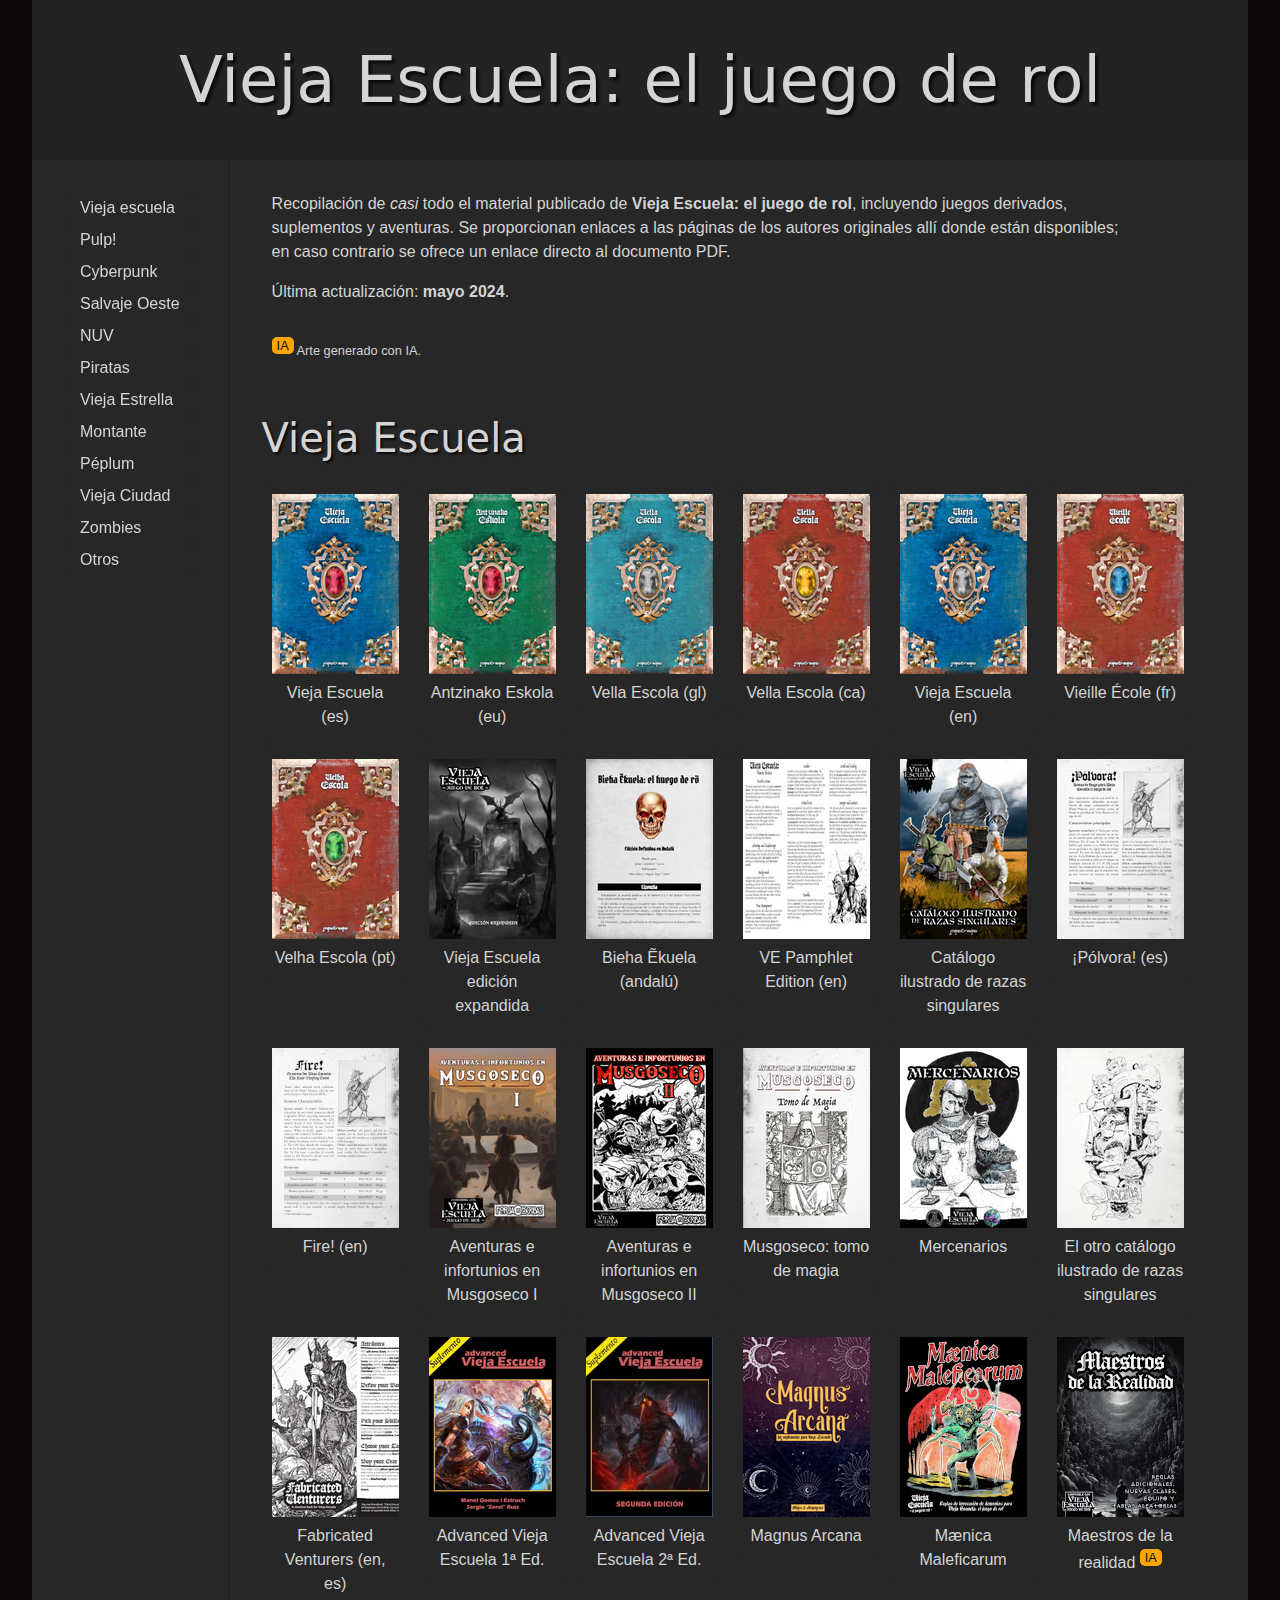
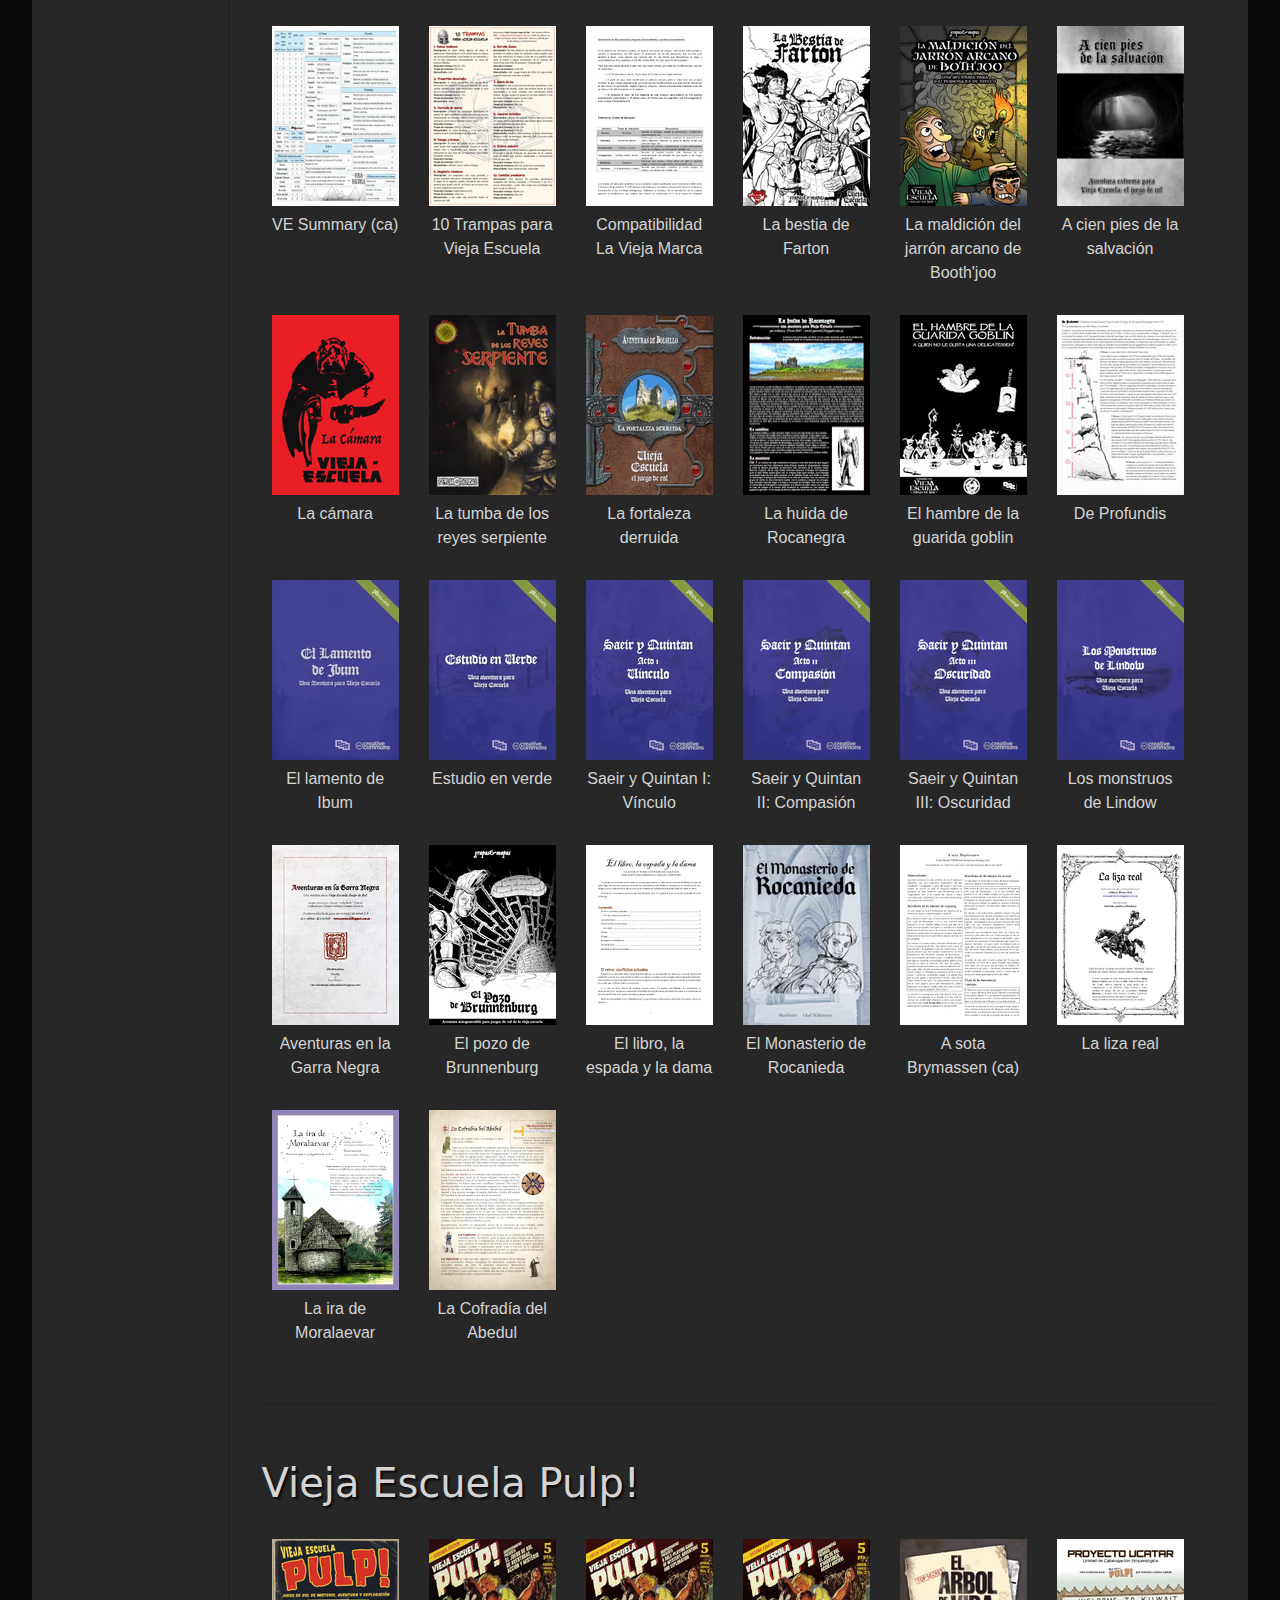
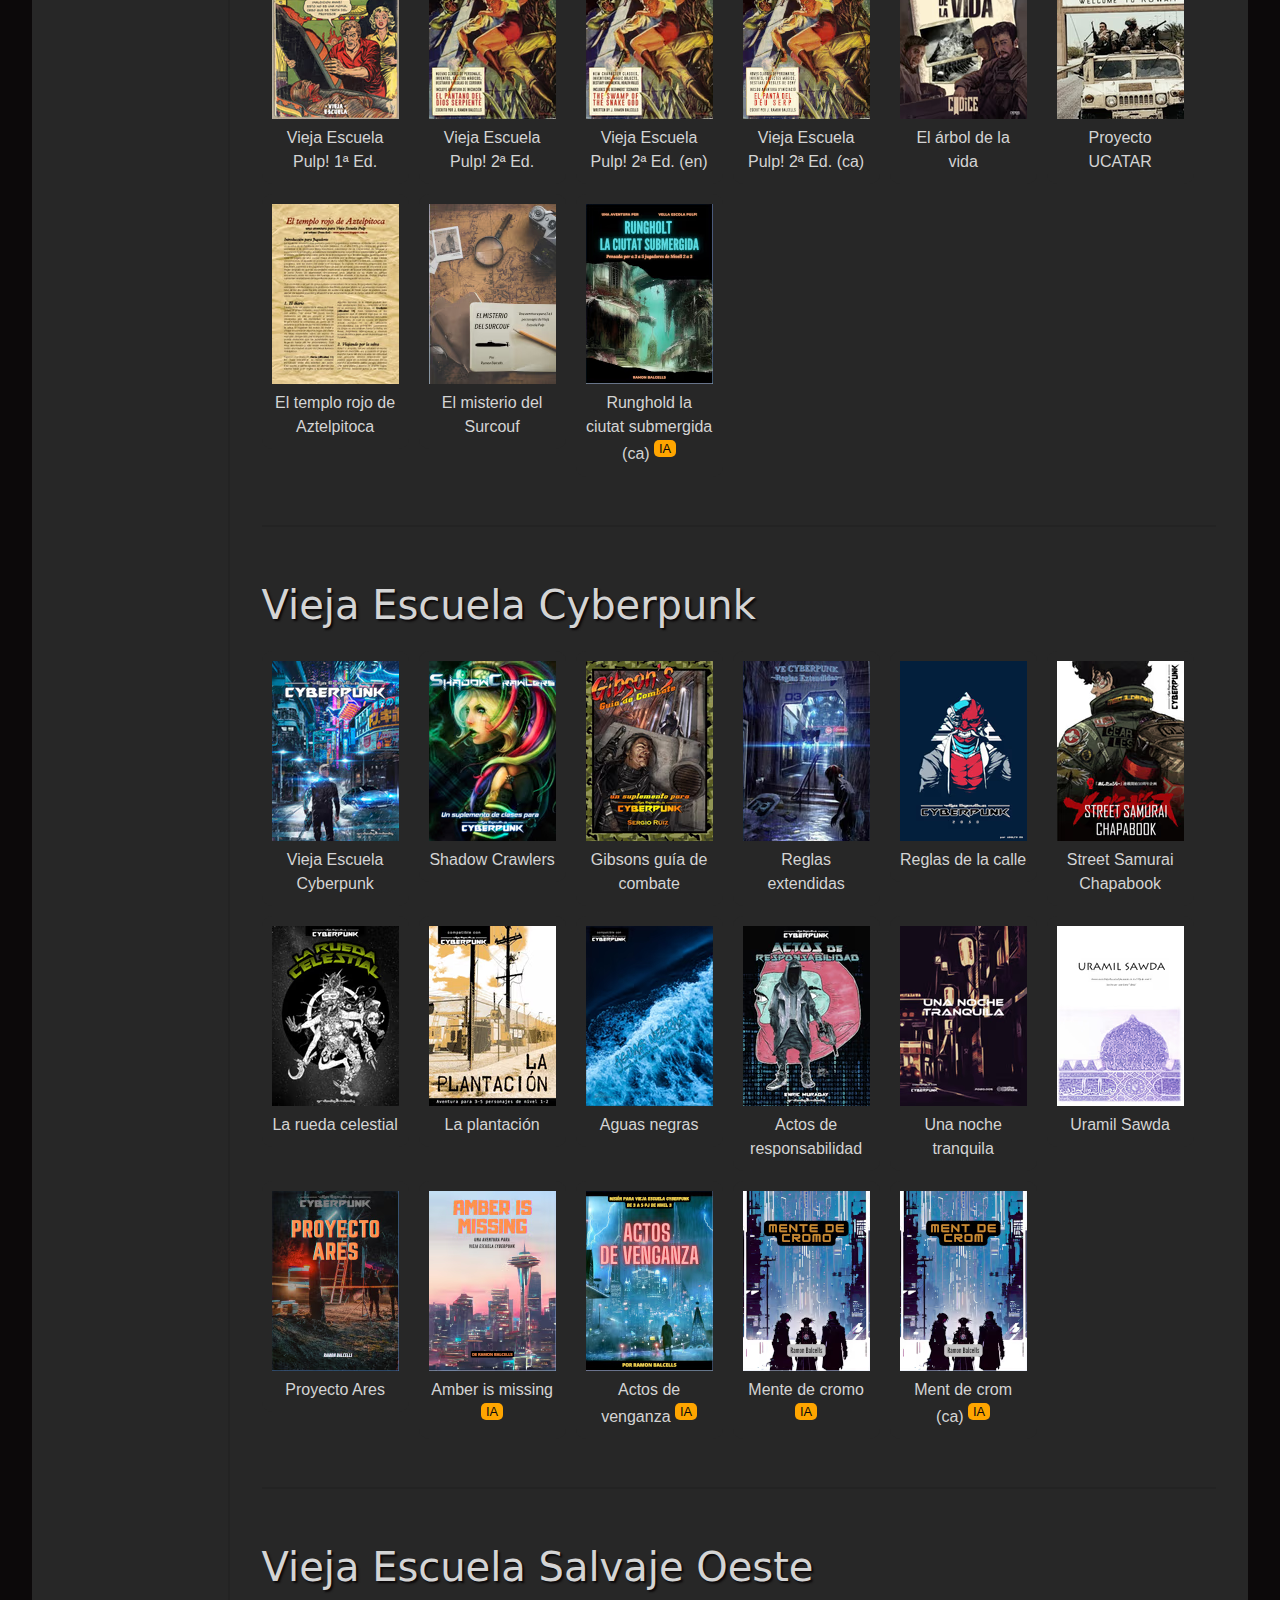
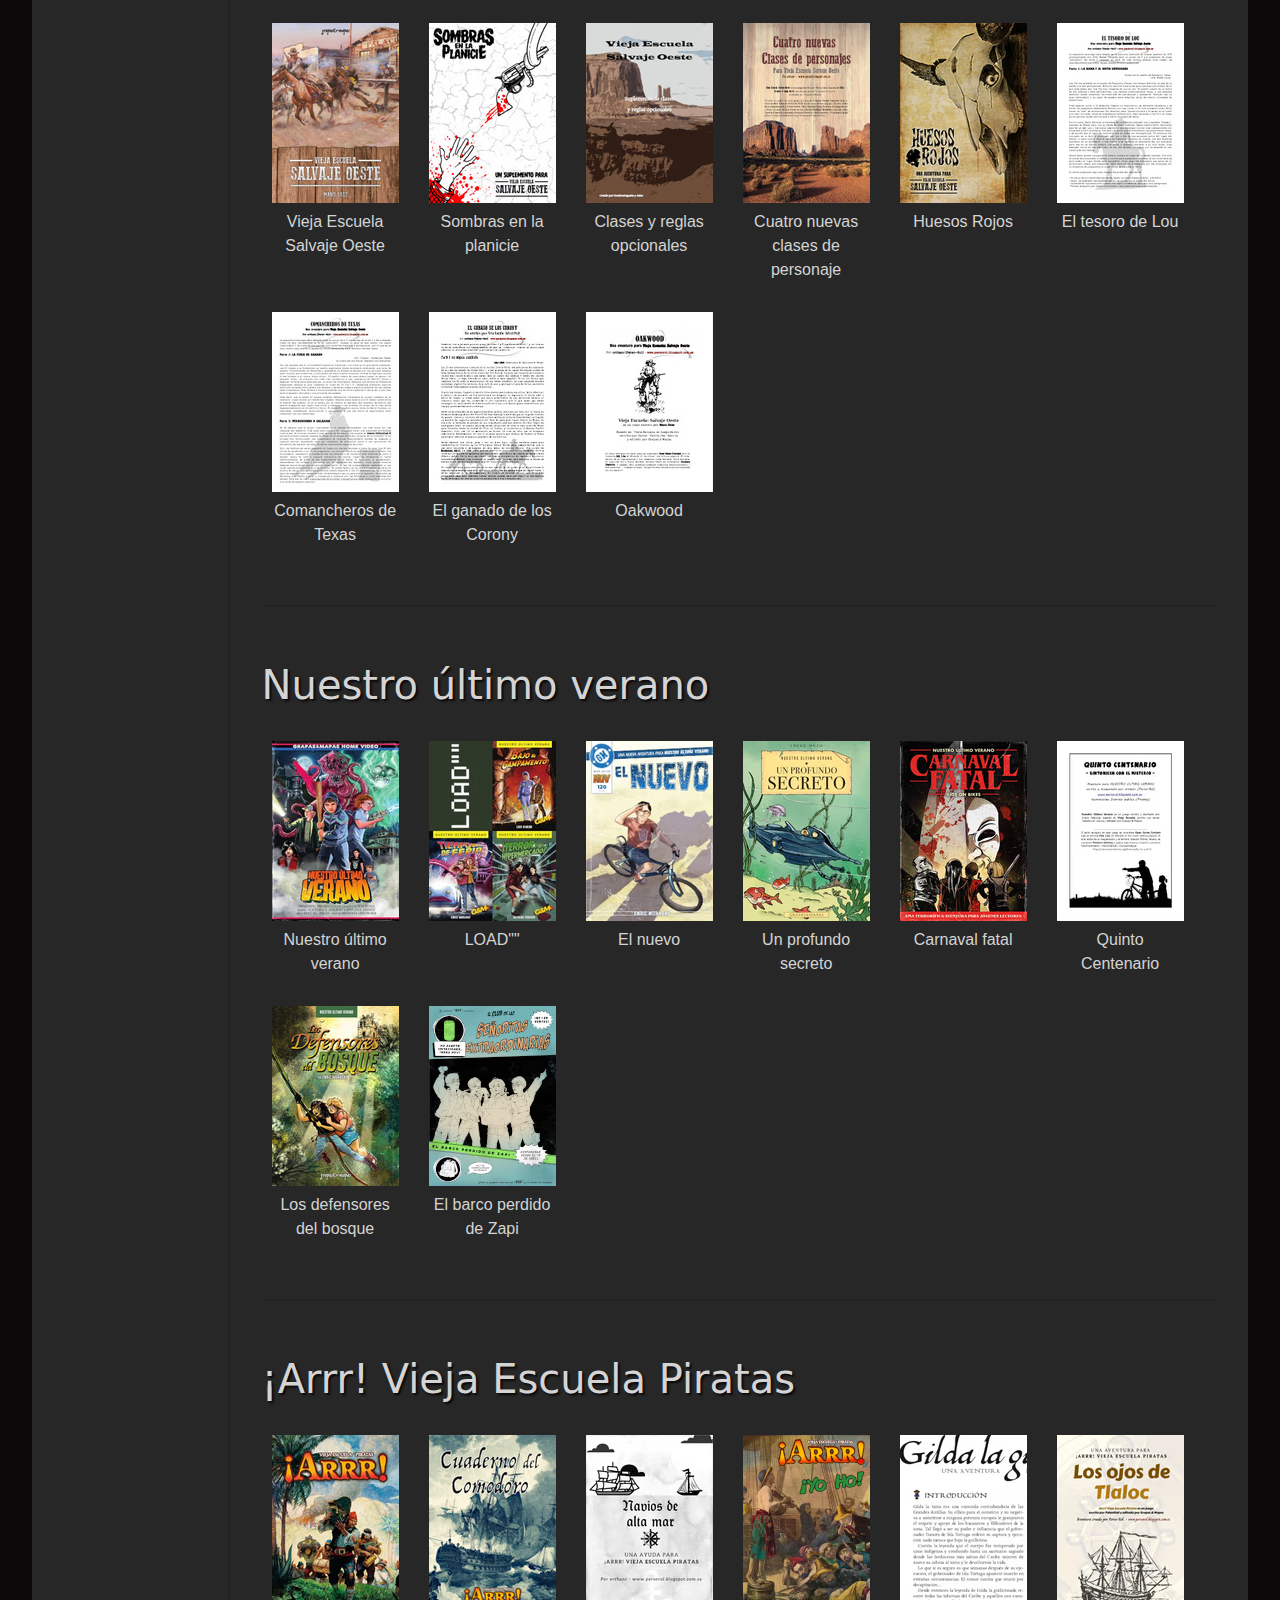
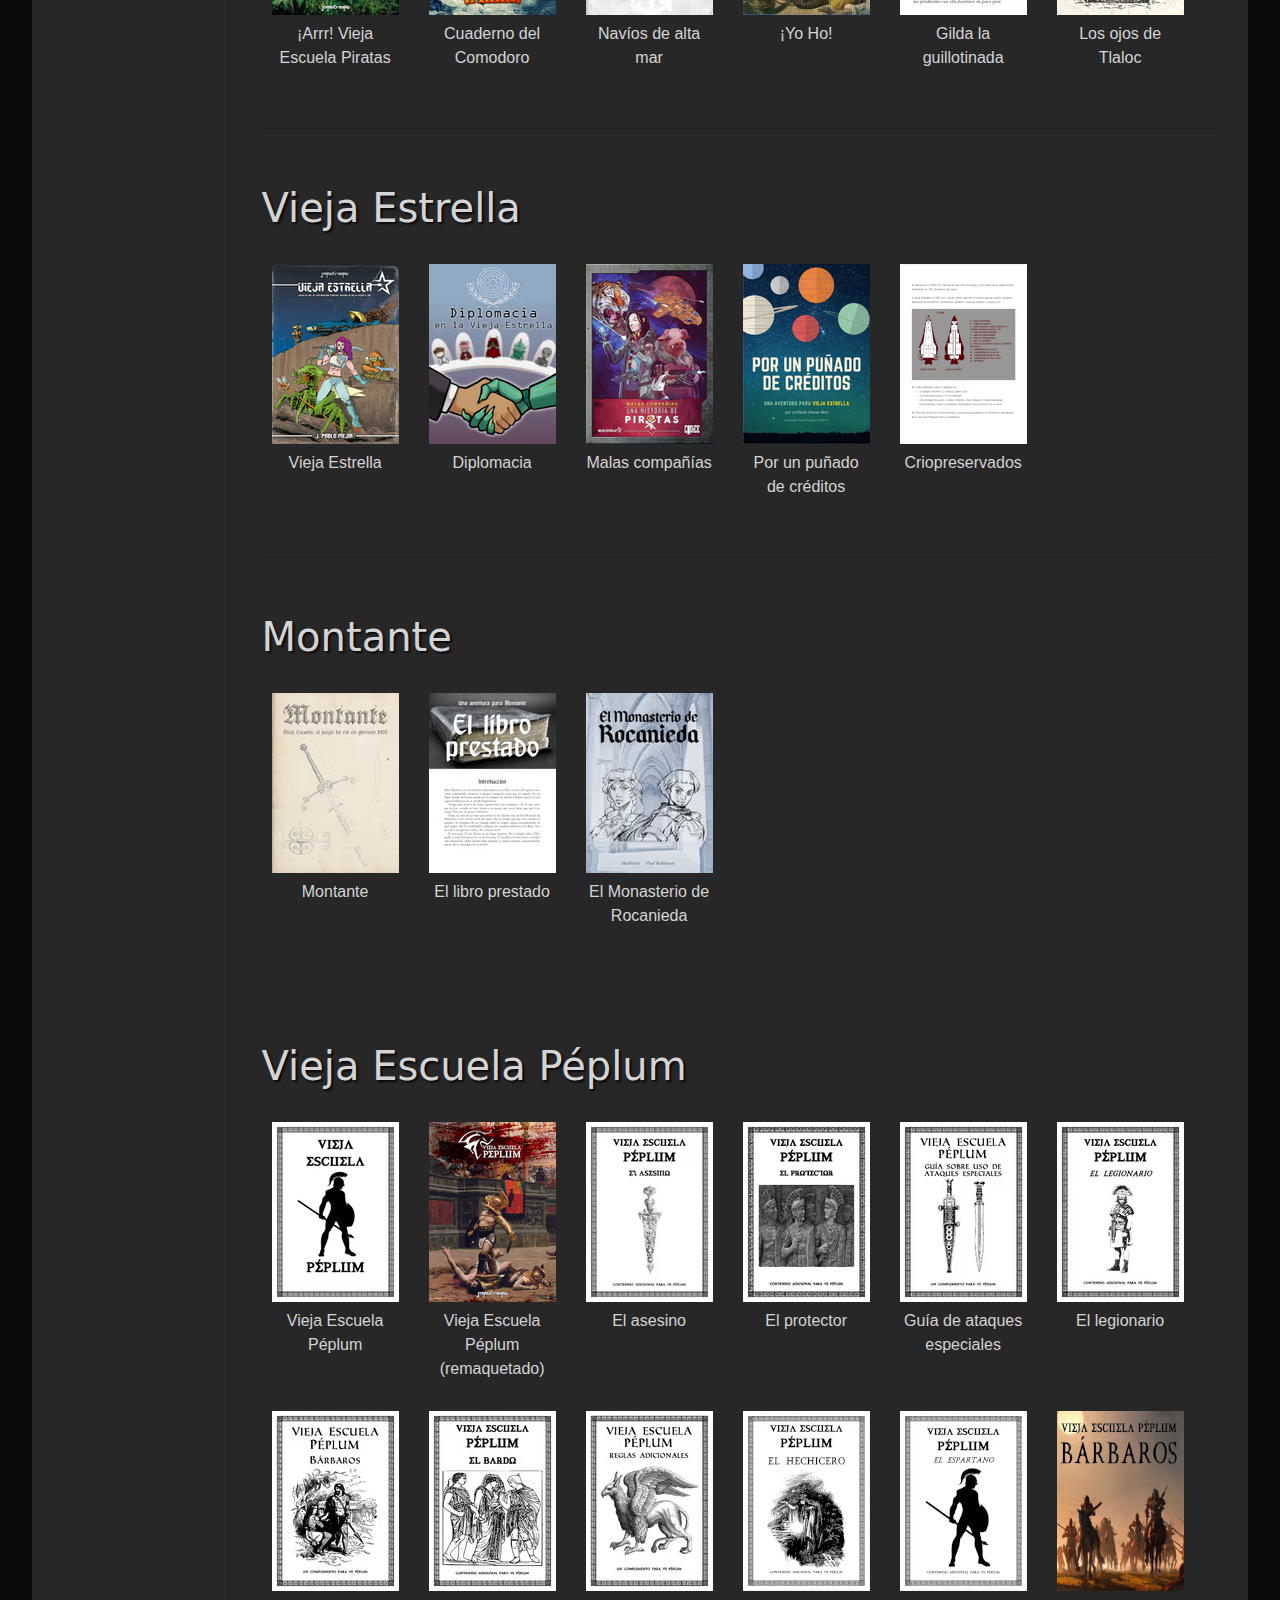
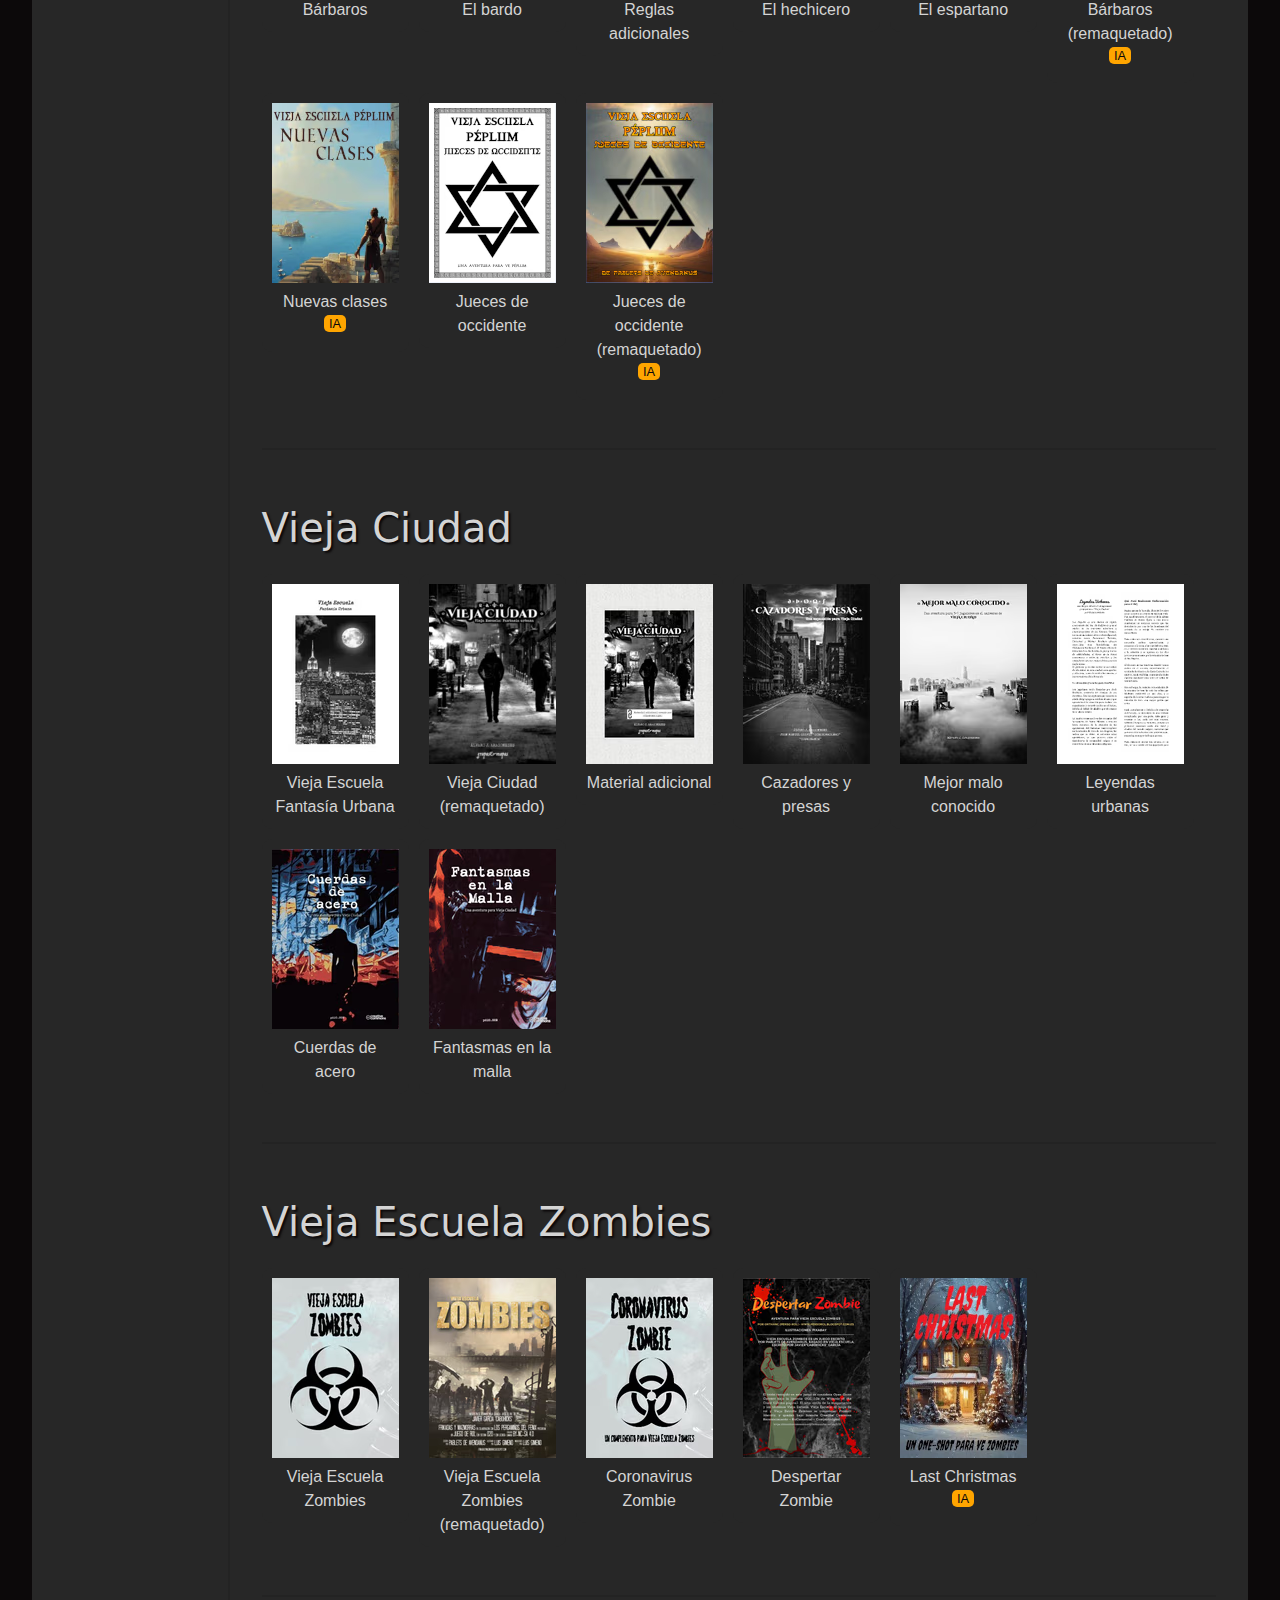
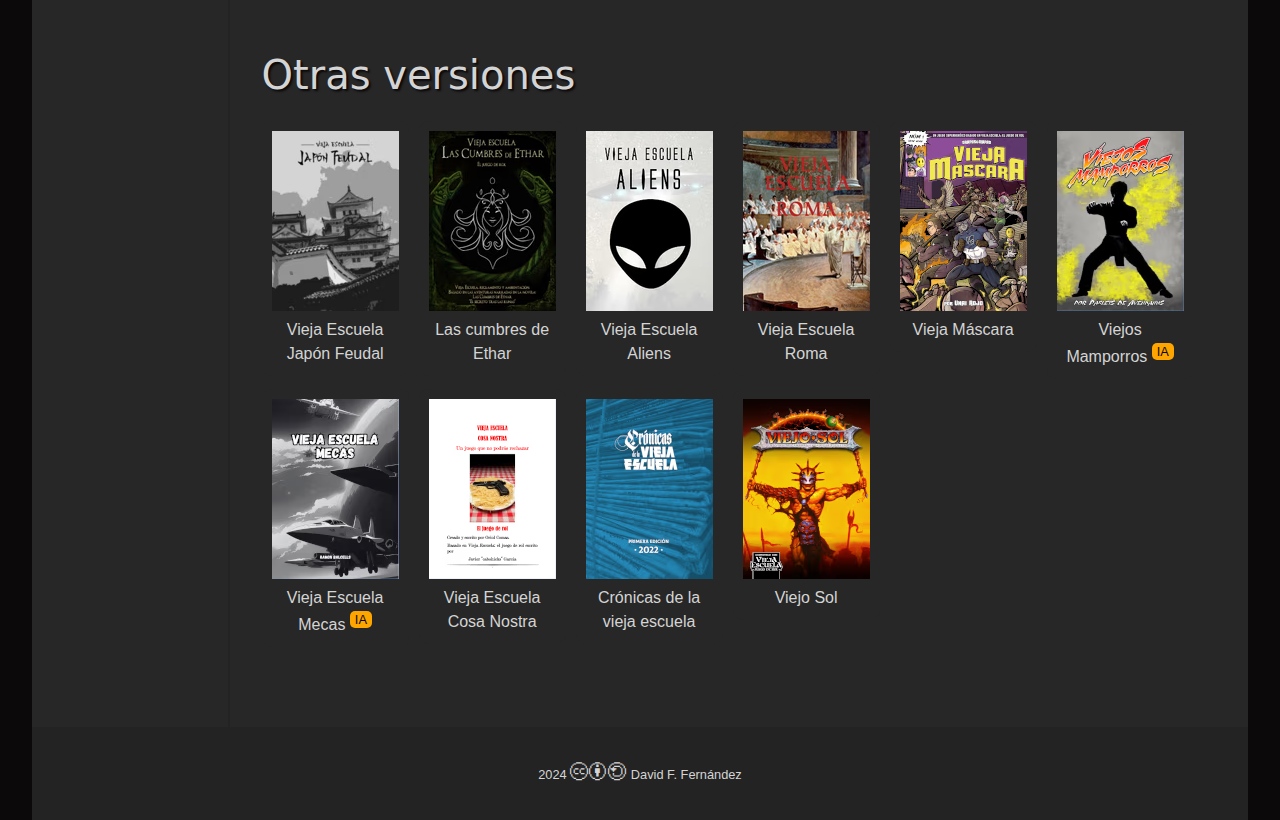
==== viejaescuela.html @ 015878e7 "beta" ====
<!DOCTYPE html>
<html lang="es">
<head>
    <meta charset="UTF-8">
    <meta name="viewport" content="width=device-width, initial-scale=1.0">
    <title>Vieja Escuela: el juego de rol</title>
    <meta name="description" content="Recopilación de material publicado para Vieja Escuela: el juego de rol">
    <link rel="stylesheet" type="text/css" href="css/ve.css">
    <link rel="icon" type="image/png" sizes="192x192" href="veimg/vefavicon192.png">
    <link rel="icon" type="image/png" sizes="48x48" href="veimg/vefavicon48.png">
    <link rel="icon" type="image/png" sizes="32x32" href="veimg/vefavicon32.png">
    <link rel="icon" type="image/png" sizes="16x16" href="veimg/vefavicon16.png">
</head>
<body>
    <header>
        <h1>Vieja Escuela: el juego de rol</h1>
    </header>
    <div class="pagina">
        <aside>
            <ul>
                <li><a href="#ve">Vieja escuela</a></li>
                <li><a href="#vep">Pulp!</a></li>
                <li><a href="#vec">Cyberpunk</a></li>
                <li><a href="#veso">Salvaje Oeste</a></li>
                <li><a href="#nuv">NUV</a></li>
                <li><a href="#ar">Piratas</a></li>
                <li><a href="#vest">Vieja Estrella</a></li>
                <li><a href="#mt">Montante</a></li>
                <li><a href="#vepm">Péplum</a></li>
                <li><a href="#vefu">Vieja Ciudad</a></li>
                <li><a href="#vez">Zombies</a></li>
                <li><a href="#otr">Otros</a></li>
            </ul>
        </aside>
        <main>
            <p>Recopilación de <em>casi</em> todo el material publicado de <strong>Vieja Escuela: el juego de rol</strong>, incluyendo juegos derivados, suplementos y aventuras. Se proporcionan enlaces a las páginas de los autores originales allí donde están disponibles; en caso contrario se ofrece un enlace directo al documento PDF.</p>
            <p>Última actualización: <strong>mayo 2024</strong>.</p>
            <p class="petit"><sup>IA</sup> Arte generado con IA.</p>
            <article id="ve">
                <h2>Vieja Escuela</h2>
                <div>
                    <a href="https://viejaescuela.nogarung.com/vieja-escuela-el-juego-de-rol/" title="web externa">
                        <figure>
                            <img src="veimg/ve0.avif" alt="portada" width="127" height="180">
                            <figcaption>Vieja Escuela (es)</figcaption>
                        </figure>
                    </a>
                    <a href="http://viejaescuela.nogarung.com/antzinako-eskola-rol-jokoa/" title="web externa">
                        <figure>
                            <img src="veimg/ve1.avif" alt="portada" width="127" height="180">
                            <figcaption>Antzinako Eskola (eu)</figcaption>
                        </figure>
                    </a>
                    <a href="https://drive.google.com/open?id=1COOg2OQYRreB48jt8GmIs2mUN1l_1ZNK" title="PDF">
                        <figure>
                            <img src="veimg/ve2.avif" alt="portada" width="127" height="180">
                            <figcaption>Vella Escola (gl)</figcaption>
                        </figure>
                    </a>
                    <a href="https://drive.google.com/open?id=1c1KKtyF2GsbHjcfqkKhEEGuulTexZAVl" title="PDF">
                        <figure>
                            <img src="veimg/ve3.avif" alt="portada" width="127" height="180">
                            <figcaption>Vella Escola (ca)</figcaption>
                        </figure>
                    </a>
                    <a href="http://viejaescuela.nogarung.com/vieja-escuela-the-role-playing-game/" title="web externa">
                        <figure>
                            <img src="veimg/ve4.avif" alt="portada" width="127" height="180">
                            <figcaption>Vieja Escuela (en)</figcaption>
                        </figure>
                    </a>
                    <a href="https://drive.google.com/open?id=1z0zcgQ8jIppvGS45TOKwo2DCquz1Z2gx" title="PDF">
                        <figure>
                            <img src="veimg/ve16.avif" alt="portada" width="127" height="180">
                            <figcaption>Vieille École (fr)</figcaption>
                        </figure>
                    </a>
                    <a href="https://drive.google.com/open?id=1TLV0UuZ3OD7QRJsOhzzQkyUe13vYjfPp" title="PDF">
                        <figure>
                            <img src="veimg/ve18.avif" alt="portada" width="127" height="180">
                            <figcaption>Velha Escola (pt)</figcaption>
                        </figure>
                    </a>
                    <a href="http://cabohicks.blogspot.com/2019/03/descargas-vieja-escuela-edicion.html" title="web externa">
                        <figure>
                            <img src="veimg/ve19.avif" alt="portada" width="127" height="180">
                            <figcaption>Vieja Escuela edición expandida</figcaption>
                        </figure>
                    </a>
                    <a href="https://drive.google.com/open?id=1ADkYoFgriYTK8OD4OFOLX_JOxJFU2sI3" title="PDF">
                        <figure>
                            <img src="veimg/ve21.avif" alt="portada" width="127" height="180">
                            <figcaption>Bieha Ẽkuela (andalú)</figcaption>
                        </figure>
                    </a>
                    <a href="https://chaosgrenade.com/vieja-escuela-pamphlet-edition" title="web externa">
                        <figure>
                            <img src="veimg/ve22.avif" alt="portada" width="127" height="180">
                            <figcaption>VE Pamphlet Edition (en)</figcaption>
                        </figure>
                    </a>
                    <a href="https://drive.google.com/open?id=1_ZoO5ODF2aWe2enFM_9_nrlW1-2tuXtR" title="PDF">
                        <figure>
                            <img src="veimg/ve5.avif" alt="portada" width="127" height="180">
                            <figcaption>Catálogo ilustrado de razas singulares</figcaption>
                        </figure>
                    </a>
                    <a href="https://drive.google.com/open?id=19PPL4lbIFaHNaOpl4t9qj2iysP7LZc3u" title="PDF">
                        <figure>
                            <img src="veimg/ve11.avif" alt="portada" width="127" height="180">
                            <figcaption>¡Pólvora! (es)</figcaption>
                        </figure>
                    </a>
                    <a href="https://drive.google.com/open?id=10ojYWly0TID4QAQdOwRW_6Zlp1nJMBRt" title="PDF">
                        <figure>
                            <img src="veimg/ve11b.avif" alt="portada" width="127" height="180">
                            <figcaption>Fire! (en)</figcaption>
                        </figure>
                    </a>
                    <a href="https://forjadeescribas.wordpress.com/2018/08/19/vieja-escuela-el-pais-de-musgoseco/" title="web externa">
                        <figure>
                            <img src="veimg/ve8.avif" alt="portada" width="127" height="180">
                            <figcaption>Aventuras e infortunios en Musgoseco I</figcaption>
                        </figure>
                    </a>
                    <a href="https://forjadeescribas.wordpress.com/2020/04/25/aventuras-e-infortunios-en-musgoseco-ii/" title="web externa">
                        <figure>
                            <img src="veimg/ve36.avif" alt="portada" width="127" height="180">
                            <figcaption>Aventuras e infortunios en Musgoseco II</figcaption>
                        </figure>
                    </a>
                    <a href="https://drive.google.com/open?id=1e3FAJilHR-3AaokbMCkyifNuTFLfeX4a" title="PDF">
                        <figure>
                            <img src="veimg/ve13.avif" alt="portada" width="127" height="180">
                            <figcaption>Musgoseco: tomo de magia</figcaption>
                        </figure>
                    </a>
                    <a href="https://drive.google.com/open?id=1ncY2EMiaC5Rdrsw3bqtruqSMV5Xpo0Jo" title="PDF">
                        <figure>
                            <img src="veimg/ve14.avif" alt="portada" width="127" height="180">
                            <figcaption>Mercenarios</figcaption>
                        </figure>
                    </a>
                    <a href="https://drive.google.com/open?id=1bY_u5s3hOwpdZaCYdDsM2t5qBagRIFws" title="PDF">
                        <figure>
                            <img src="veimg/ve17.avif" alt="portada" width="127" height="180">
                            <figcaption>El otro catálogo ilustrado de razas singulares</figcaption>
                        </figure>
                    </a>
                    <a href="https://chaosgrenade.com/fabricated-venturers-%E2%80%94-a-classless-hack-for-vieja-escuela" title="web externa">
                        <figure>
                            <img src="veimg/ve23.avif" alt="portada" width="127" height="180">
                            <figcaption>Fabricated Venturers (en, es)</figcaption>
                        </figure>
                    </a>
                    <a href="https://drive.google.com/open?id=1RjA4Bqk-yqYiwKvYAxnPHY5DsA3_Za7V" title="PDF">
                        <figure>
                            <img src="veimg/ve26.avif" alt="portada" width="127" height="180">
                            <figcaption>Advanced Vieja Escuela 1ª Ed.</figcaption>
                        </figure>
                    </a>
                    <a href="https://drive.google.com/file/d/10oK5qbQe7vJAhJRbnB7Fuadk-fy95gMY" title="PDF">
                        <figure>
                            <img src="veimg/ve49.avif" alt="portada" width="127" height="180">
                            <figcaption>Advanced Vieja Escuela 2ª Ed.</figcaption>
                        </figure>
                    </a>
                    <a href="https://perversod20.cc/2021/02/magnus-arcana/" title="web externa">
                        <figure>
                            <img src="veimg/ve41.avif" alt="portada" width="127" height="180">
                            <figcaption>Magnus Arcana</figcaption>
                        </figure>
                    </a>
                    <a href="https://emenica.itch.io/maenica-maleficarum" title="web externa">
                        <figure>
                            <img src="veimg/ve47.avif" alt="portada" width="127" height="180">
                            <figcaption>Mænica Maleficarum</figcaption>
                        </figure>
                    </a>
                    <a href="https://caballerosdeneon.blogspot.com/2024/05/material-para-vieja-escuela.html" title="web externa">
                        <figure>
                            <img src="veimg/ve48.avif" alt="portada" width="127" height="180">
                            <figcaption>Maestros de la realidad <sup>IA</sup></figcaption>
                        </figure>
                    </a>
                    <a href="https://drive.google.com/file/d/1C22OkL15v_cRvBSN8n3k_iFSk8QDDsaN" title="PDF">
                        <figure>
                            <img src="veimg/ve40.avif" alt="portada" width="127" height="180">
                            <figcaption>VE Summary (ca)</figcaption>
                        </figure>
                    </a>
                    <a href="https://persorol.blogspot.com/2021/02/10-trampas-para-mazmorras-ayuda-para.html" title="web externa">
                        <figure>
                            <img src="veimg/ve42.avif" alt="portada" width="127" height="180">
                            <figcaption>10 Trampas para Vieja Escuela</figcaption>
                        </figure>
                    </a>
                    <a href="https://drive.google.com/file/d/1G5uAVaye2Kr3IdqEQiV7mkwRtWVVje4t/view" title="web externa">
                        <figure>
                            <img src="veimg/ve44.avif" alt="portada" width="127" height="180">
                            <figcaption>Compatibilidad La Vieja Marca</figcaption>
                        </figure>
                    </a>
                    <a href="http://www.elcuartitodelosroles.com/2018/03/archivos-la-bestia-de-farton-partida.html" title="web externa">
                        <figure>
                            <img src="veimg/ve6.avif" alt="portada" width="127" height="180">
                            <figcaption>La bestia de Farton</figcaption>
                        </figure>
                    </a>
                    <a href="https://grapasymapas.com/jarron" title="web externa">
                        <figure>
                            <img src="veimg/ve7.avif" alt="portada" width="127" height="180">
                            <figcaption>La maldición del jarrón arcano de Booth'joo</figcaption>
                        </figure>
                    </a>
                    <a href="http://murallasblancas.blogspot.com/2018/07/a-cien-pies-de-la-salvacion.html" title="web externa">
                        <figure>
                            <img src="veimg/ve9.avif" alt="portada" width="127" height="180">
                            <figcaption>A cien pies de la salvación</figcaption>
                        </figure>
                    </a>
                    <a href="https://drive.google.com/file/d/1IBff00iM657HGs5atuLaoPjRX32DQavW/view?usp=sharing" title="PDF">
                        <figure>
                            <img src="veimg/ve10.avif" alt="portada" width="127" height="180">
                            <figcaption>La cámara</figcaption>
                        </figure>
                    </a>
                    <a href="https://forjadeescribas.wordpress.com/2018/07/11/la-tumba-de-los-reyes-serpiente/" title="web externa">
                        <figure>
                            <img src="veimg/ve12.avif" alt="portada" width="127" height="180">
                            <figcaption>La tumba de los reyes serpiente</figcaption>
                        </figure>
                    </a>
                    <a href="https://labibliotecadelcalamar.blogspot.com/2018/03/aventuras-de-bolsillo.html" title="web externa">
                        <figure>
                            <img src="veimg/ve15.avif" alt="portada" width="127" height="180">
                            <figcaption>La fortaleza derruida</figcaption>
                        </figure>
                    </a>
                    <a href="https://persorol.blogspot.com/2019/04/la-huida-de-rocanegra-aventura-para.html" title="web externa">
                        <figure>
                            <img src="veimg/ve20.avif" alt="portada" width="127" height="180">
                            <figcaption>La huida de Rocanegra</figcaption>
                        </figure>
                    </a>
                    <a href="https://drive.google.com/open?id=1hh1K62nitEYNlGqtO75xC4XYfqsQZn6A" title="PDF">
                        <figure>
                            <img src="veimg/ve27.avif" alt="portada" width="127" height="180">
                            <figcaption>El hambre de la guarida goblin</figcaption>
                        </figure>
                    </a>
                    <a href="https://drive.google.com/open?id=1nosKUF4fA5n_PFH71yGuWPPFcL3wUHVB" title="PDF">
                        <figure>
                            <img src="veimg/ve28.avif" alt="portada" width="127" height="180">
                            <figcaption>De Profundis</figcaption>
                        </figure>
                    </a>
                    <a href="https://perversod20.cc/2020/02/el-lamento-de-ibum/" title="web externa">
                        <figure>
                            <img src="veimg/ve29.avif" alt="portada" width="127" height="180">
                            <figcaption>El lamento de Ibum</figcaption>
                        </figure>
                    </a>
                    <a href="https://perversod20.cc/2020/03/pd20-003-estudio-en-verde/" title="web externa">
                        <figure>
                            <img src="veimg/ve31.avif" alt="portada" width="127" height="180">
                            <figcaption>Estudio en verde</figcaption>
                        </figure>
                    </a>
                    <a href="https://perversod20.cc/2020/02/pd20-002-saeir-y-quintan-acto-i/" title="web externa">
                        <figure>
                            <img src="veimg/ve30.avif" alt="portada" width="127" height="180">
                            <figcaption>Saeir y Quintan I: Vínculo</figcaption>
                        </figure>
                    </a>
                    <a href="https://perversod20.cc/2020/03/pd20-004-saeir-y-quintan-acto-ii" title="web externa">
                        <figure>
                            <img src="veimg/ve32.avif" alt="portada" width="127" height="180">
                            <figcaption>Saeir y Quintan II: Compasión</figcaption>
                        </figure>
                    </a>
                    <a href="https://perversod20.cc/2020/04/pd20-006-saeir-y-quintan-acto-iii/" title="web externa">
                        <figure>
                            <img src="veimg/ve35.avif" alt="portada" width="127" height="180">
                            <figcaption>Saeir y Quintan III: Oscuridad</figcaption>
                        </figure>
                    </a>
                    <a href="https://perversod20.cc/2020/05/pd20-007-los-monstruos-de-lindow" title="web externa">
                        <figure>
                            <img src="veimg/ve37.avif" alt="portada" width="127" height="180">
                            <figcaption>Los monstruos de Lindow</figcaption>
                        </figure>
                    </a>
                    <a href="http://persorol.blogspot.com/2020/04/aventuras-en-la-garra-negra-una.html" title="web externa">
                        <figure>
                            <img src="veimg/ve33.avif" alt="portada" width="127" height="180">
                            <figcaption>Aventuras en la Garra Negra</figcaption>
                        </figure>
                    </a>
                    <a href="https://drive.google.com/file/d/17O9mu9GzSJeerAGmgemOmth_giJmMZo4" title="PDF">
                        <figure>
                            <img src="veimg/ve34.avif" alt="portada" width="127" height="180">
                            <figcaption>El pozo de Brunnenburg</figcaption>
                        </figure>
                    </a>
                    <a href="https://bastionrolero.blogspot.com/2020/04/el-libro-la-espada-y-la-dama-aventura.html" title="web externa">
                        <figure>
                            <img src="veimg/ve38.avif" alt="portada" width="127" height="180">
                            <figcaption>El libro, la espada y la dama</figcaption>
                        </figure>
                    </a>
                    <a href="https://skarfester.itch.io/el-monasterio-de-rocanieda" title="web externa">
                        <figure>
                            <img src="veimg/ve24.avif" alt="portada" width="127" height="180">
                            <figcaption>El Monasterio de Rocanieda</figcaption>
                        </figure>
                    </a>
                    <a href="https://drive.google.com/file/d/1eOzBTR7IcoJoCYcYtGtc4a2VGj0g7gaG" title="PDF">
                        <figure>
                            <img src="veimg/ve39.avif" alt="portada" width="127" height="180">
                            <figcaption>A sota Brymassen (ca)</figcaption>
                        </figure>
                    </a>
                    <a href="https://persorol.blogspot.com/2021/03/la-liza-real-aventura-para-vieja-escuela.html" title="web externa">
                        <figure>
                            <img src="veimg/ve43.avif" alt="portada" width="127" height="180">
                            <figcaption>La liza real</figcaption>
                        </figure>
                    </a>
                    <a href="https://persorol.blogspot.com/2022/05/la-ira-de-moralaevar-aventura-para.html" title="web externa">
                        <figure>
                            <img src="veimg/ve45.avif" alt="portada" width="127" height="180">
                            <figcaption>La ira de Moralaevar</figcaption>
                        </figure>
                    </a>
                    <a href="https://persorol.blogspot.com/2021/10/la-cofradia-del-abedul-una-ayuda-para.html" title="web externa">
                        <figure>
                            <img src="veimg/ve46.avif" alt="portada" width="127" height="180">
                            <figcaption>La Cofradía del Abedul</figcaption>
                        </figure>
                    </a>
                </div>
            </article>
            <article id="vep">
                <h2>Vieja Escuela Pulp!</h2>
                <div>
                    <a href="http://viejaescuela.nogarung.com/vieja-escuela-pulp/" title="web externa">
                        <figure>
                            <img src="veimg/vep0.avif" alt="portada" width="127" height="180">
                            <figcaption>Vieja Escuela Pulp! 1ª Ed.</figcaption>
                        </figure>
                    </a>
                    <a href="https://grapasymapas.com/pulp" title="web externa">
                        <figure>
                            <img src="veimg/vep3.avif" alt="portada" width="127" height="180">
                            <figcaption>Vieja Escuela Pulp! 2ª Ed.</figcaption>
                        </figure>
                    </a>
                    <a href="https://grapasymapas.com/pulp#english" title="web externa">
                        <figure>
                            <img src="veimg/vep5.avif" alt="portada" width="127" height="180">
                            <figcaption>Vieja Escuela Pulp! 2ª Ed. (en)</figcaption>
                        </figure>
                    </a>
                    <a href="https://grapasymapas.com/pulp#catala" title="web externa">
                        <figure>
                            <img src="veimg/vep6.avif" alt="portada" width="127" height="180">
                            <figcaption>Vieja Escuela Pulp! 2ª Ed. (ca)</figcaption>
                        </figure>
                    </a>
                    <a href="https://www.drivethrurpg.com/en/product/240790/el-arbol-de-la-vida-vieja-escuela-pulp" title="web externa">
                        <figure>
                            <img src="veimg/vep1.avif" alt="portada" width="127" height="180">
                            <figcaption>El árbol de la vida</figcaption>
                        </figure>
                    </a>
                    <a href="https://thetapaderavineyard.blogspot.com/2018/11/proyecto-ucatar-una-aventura-para-vieja.html" title="web externa">
                        <figure>
                            <img src="veimg/vep2.avif" alt="portada" width="127" height="180">
                            <figcaption>Proyecto UCATAR</figcaption>
                        </figure>
                    </a>
                    <a href="https://persorol.blogspot.com/2019/04/el-templo-rojo-de-aztelpitoca-aventura.html" title="web externa">
                        <figure>
                            <img src="veimg/vep4.avif" alt="portada" width="127" height="180">
                            <figcaption>El templo rojo de Aztelpitoca</figcaption>
                        </figure>
                    </a>
                    <a href="https://ko-fi.com/i/IJ3J1DJ2PL" title="web externa">
                        <figure>
                            <img src="veimg/vep7.avif" alt="portada" width="127" height="180">
                            <figcaption>El misterio del Surcouf</figcaption>
                        </figure>
                    </a>
                    <a href="https://ko-fi.com/i/IF1F3H0VLW" title="web externa">
                        <figure>
                            <img src="veimg/vep8.avif" alt="portada" width="127" height="180">
                            <figcaption>Runghold la ciutat submergida (ca) <sup>IA</sup></figcaption>
                        </figure>
                    </a>
                </div>
            </article>
            <article id="vec">
                <h2>Vieja Escuela Cyberpunk</h2>
                <div>
                    <a href="https://grapasymapas.com/cyberpunk" title="web externa">
                        <figure>
                            <img src="veimg/vec0.avif" alt="portada" width="127" height="180">
                            <figcaption>Vieja Escuela Cyberpunk</figcaption>
                        </figure>
                    </a>
                    <a href="https://drive.google.com/open?id=1VBCIZsVaHRMhp4RKNiejVbjQ6AyimuE1" title="PDF">
                        <figure>
                            <img src="veimg/vec4.avif" alt="portada" width="127" height="180">
                            <figcaption>Shadow Crawlers</figcaption>
                        </figure>
                    </a>
                    <a href="https://drive.google.com/open?id=1bYmlBsPu_q12jFDR-J_9unzkLePtmvhM" title="PDF">
                        <figure>
                            <img src="veimg/vec6.avif" alt="portada" width="127" height="180">
                            <figcaption>Gibsons guía de combate</figcaption>
                        </figure>
                    </a>
                    <a href="https://drive.google.com/file/d/1Z1WLAP5zRHmVHM1GZeqVLOGWrzacDvX0" title="PDF">
                        <figure>
                            <img src="veimg/vec7.avif" alt="portada" width="127" height="180">
                            <figcaption>Reglas extendidas</figcaption>
                        </figure>
                    </a>
                    <a href="https://drive.google.com/file/d/1QDj18iGXTjG9AdvXH99IT_1OOI_PeQK_" title="PDF">
                        <figure>
                            <img src="veimg/vec8.avif" alt="portada" width="127" height="180">
                            <figcaption>Reglas de la calle</figcaption>
                        </figure>
                    </a>
                    <a href="https://drive.google.com/file/d/1UsHiv0pYw_cpMQfPETJV6DK4bwJytFQo" title="PDF">
                        <figure>
                            <img src="veimg/vec11.avif" alt="portada" width="127" height="180">
                            <figcaption>Street Samurai Chapabook</figcaption>
                        </figure>
                    </a>
                    <a href="https://grapasymapas.com/cyberpunk" title="web externa">
                        <figure>
                            <img src="veimg/vec1.avif" alt="portada" width="127" height="180">
                            <figcaption>La rueda celestial</figcaption>
                        </figure>
                    </a>
                    <a href="https://skarfester.itch.io/la-plantacion" title="web externa">
                        <figure>
                            <img src="veimg/vec2.avif" alt="portada" width="127" height="180">
                            <figcaption>La plantación</figcaption>
                        </figure>
                    </a>
                    <a href="https://drive.google.com/open?id=1yGN_9nKCK-pnGd8i-379aqxmICVyqTFF" title="PDF">
                        <figure>
                            <img src="veimg/vec3.avif" alt="portada" width="127" height="180">
                            <figcaption>Aguas negras</figcaption>
                        </figure>
                    </a>
                    <a href="https://grapasymapas.com/cyberpunk" title="web externa">
                        <figure>
                            <img src="veimg/vec5.avif" alt="portada" width="127" height="180">
                            <figcaption>Actos de responsabilidad</figcaption>
                        </figure>
                    </a>
                    <a href="https://perversod20.cc/2020/03/pd20-005-una-noche-tranquila/" title="web externa">
                        <figure>
                            <img src="veimg/vec9.avif" alt="portada" width="127" height="180">
                            <figcaption>Una noche tranquila</figcaption>
                        </figure>
                    </a>
                    <a href="https://bastionrolero.blogspot.com/2020/06/uramil-sawda-aventura-para-ve-cyberpunk.html" title="web externa">
                        <figure>
                            <img src="veimg/vec10.avif" alt="portada" width="127" height="180">
                            <figcaption>Uramil Sawda</figcaption>
                        </figure>
                    </a>
                    <a href="https://ko-fi.com/rolenfamilia/gallery?viewimage=IH2H5F5LP7" title="web externa">
                        <figure>
                            <img src="veimg/vec12.avif" alt="portada" width="127" height="180">
                            <figcaption>Proyecto Ares</figcaption>
                        </figure>
                    </a>
                    <a href="https://ko-fi.com/rolenfamilia/gallery?viewimage=IB0B3FW2HR" title="web externa">
                        <figure>
                            <img src="veimg/vec13.avif" alt="portada" width="127" height="180">
                            <figcaption>Amber is missing <sup>IA</sup></figcaption>
                        </figure>
                    </a>
                    <a href="https://ko-fi.com/rolenfamilia/gallery?viewimage=IA0A5GXHFD" title="web externa">
                        <figure>
                            <img src="veimg/vec14.avif" alt="portada" width="127" height="180">
                            <figcaption>Actos de venganza <sup>IA</sup></figcaption>
                        </figure>
                    </a>
                    <a href="https://ko-fi.com/rolenfamilia/gallery?viewimage=II3I8PT7T0" title="web externa">
                        <figure>
                            <img src="veimg/vec15.avif" alt="portada" width="127" height="180">
                            <figcaption>Mente de cromo <sup>IA</sup></figcaption>
                        </figure>
                    </a>
                    <a href="https://ko-fi.com/rolenfamilia/gallery?viewimage=IM4M3PYR45" title="web externa">
                        <figure>
                            <img src="veimg/vec16.avif" alt="portada" width="127" height="180">
                            <figcaption>Ment de crom (ca) <sup>IA</sup></figcaption>
                        </figure>
                    </a>
                </div>
            </article>
            <article id="veso">
                <h2>Vieja Escuela Salvaje Oeste</h2>
                <div>
                    <a href="https://grapasymapas.com/salvaje-oeste" title="web externa">
                        <figure>
                            <img src="veimg/veso0.avif" alt="portada" width="127" height="180">
                            <figcaption>Vieja Escuela Salvaje Oeste</figcaption>
                        </figure>
                    </a>
                    <a href="http://manusaez.blogspot.com/2018/07/sombras-en-la-planicie.html" title="web externa">
                        <figure>
                            <img src="veimg/veso1.avif" alt="portada" width="127" height="180">
                            <figcaption>Sombras en la planicie</figcaption>
                        </figure>
                    </a>
                    <a href="https://drive.google.com/open?id=1DMOanE-AR19uZ9oQeCzSroeaky20MaA-" title="PDF">
                        <figure>
                            <img src="veimg/veso3.avif" alt="portada" width="127" height="180">
                            <figcaption>Clases y reglas opcionales</figcaption>
                        </figure>
                    </a>
                    <a href="https://persorol.blogspot.com/2021/06/cuatro-nuevas-clases-de-personajes.html" title="web externa">
                        <figure>
                            <img src="veimg/veso8.avif" alt="portada" width="127" height="180">
                            <figcaption>Cuatro nuevas clases de personaje</figcaption>
                        </figure>
                    </a>
                    <a href="https://drive.google.com/open?id=1SUzwXU4RNtfGVaUSdezZKkekFaJi7_Ah" title="PDF">
                        <figure>
                            <img src="veimg/veso2.avif" alt="portada" width="127" height="180">
                            <figcaption>Huesos Rojos</figcaption>
                        </figure>
                    </a>
                    <a href="https://persorol.blogspot.com/2018/09/el-tesoro-de-lou-aventura-para-vieja.html" title="web externa">
                        <figure>
                            <img src="veimg/veso4.avif" alt="portada" width="127" height="180">
                            <figcaption>El tesoro de Lou</figcaption>
                        </figure>
                    </a>
                    <a href="https://persorol.blogspot.com/2019/03/comancheros-de-texas-aventura-para.html" title="web externa">
                        <figure>
                            <img src="veimg/veso5.avif" alt="portada" width="127" height="180">
                            <figcaption>Comancheros de Texas</figcaption>
                        </figure>
                    </a>
                    <a href="https://persorol.blogspot.com/2020/05/el-ganado-de-los-corony-aventura-para.html" title="web externa">
                        <figure>
                            <img src="veimg/veso6.avif" alt="portada" width="127" height="180">
                            <figcaption>El ganado de los Corony</figcaption>
                        </figure>
                    </a>
                    <a href="https://persorol.blogspot.com/2021/04/oakwood-aventura-para-vieja-escuela.html" title="web externa">
                        <figure>
                            <img src="veimg/veso7.avif" alt="portada" width="127" height="180">
                            <figcaption>Oakwood</figcaption>
                        </figure>
                    </a>
                </div>
            </article>
            <article id="nuv">
                <h2>Nuestro último verano</h2>
                <div>
                    <a href="https://grapasymapas.com/nuestroultimoverano" title="web externa">
                        <figure>
                            <img src="veimg/nuv0.avif" alt="portada" width="127" height="180">
                            <figcaption>Nuestro último verano</figcaption>
                        </figure>
                    </a>
                    <a href="https://grapasymapas.com/loadcomillascomillasenter" title="web externa">
                        <figure>
                            <img src="veimg/nuv1.avif" alt="portada" width="127" height="180">
                            <figcaption>LOAD""</figcaption>
                        </figure>
                    </a>
                    <a href="https://drive.google.com/open?id=1MSYKUoIdMcobnkdx8kdfYB02FUjXkb4Y" title="PDF">
                        <figure>
                            <img src="veimg/nuv2.avif" alt="portada" width="127" height="180">
                            <figcaption>El nuevo</figcaption>
                        </figure>
                    </a>
                    <a href="https://drive.google.com/open?id=16apI-8KGZUb5Nl0DJucHAlkGKlRAX94R" title="PDF">
                        <figure>
                            <img src="veimg/nuv3.avif" alt="portada" width="127" height="180">
                            <figcaption>Un profundo secreto</figcaption>
                        </figure>
                    </a>
                    <a href="http://bit.ly/carnaval-fatal" title="web externa">
                        <figure>
                            <img src="veimg/nuv4.avif" alt="portada" width="127" height="180">
                            <figcaption>Carnaval fatal</figcaption>
                        </figure>
                    </a>
                    <a href="https://persorol.blogspot.com/2021/03/5-centenario-sintonicen-con-el-misterio.html" title="web externa">
                        <figure>
                            <img src="veimg/nuv5.avif" alt="portada" width="127" height="180">
                            <figcaption>Quinto Centenario</figcaption>
                        </figure>
                    </a>
                    <a href="https://drive.google.com/file/d/1ffOze2mwlPJabbwgOPpaSIJteJwafxI-/view" title="PDF">
                        <figure>
                            <img src="veimg/nuv6.avif" alt="portada" width="127" height="180">
                            <figcaption>Los defensores del bosque</figcaption>
                        </figure>
                    </a>
                    <a href="http://senorasfrikis.com/2022/07/08/el-barco-perdido-de-zapi/" title="web externa">
                        <figure>
                            <img src="veimg/nuv7.avif" alt="portada" width="127" height="180">
                            <figcaption>El barco perdido de Zapi</figcaption>
                        </figure>
                    </a>
                </div>
            </article>
            <article id="ar">
                <h2>¡Arrr! Vieja Escuela Piratas</h2>
                <div>
                    <a href="https://grapasymapas.com/arrr" title="web externa">
                        <figure>
                            <img src="veimg/ar0.avif" alt="portada" width="127" height="180">
                            <figcaption>¡Arrr! Vieja Escuela Piratas</figcaption>
                        </figure>
                    </a>
                    <a href="https://skarfester.itch.io/cuaderno-del-comodoro" title="web externa">
                        <figure>
                            <img src="veimg/ar3.avif" alt="portada" width="127" height="180">
                            <figcaption>Cuaderno del Comodoro</figcaption>
                        </figure>
                    </a>
                    <a href="https://persorol.blogspot.com/2021/09/navios-de-alta-mar-una-ayuda-para-arrr.html" title="web externa">
                        <figure>
                            <img src="veimg/ar4.avif" alt="portada" width="127" height="180">
                            <figcaption>Navíos de alta mar</figcaption>
                        </figure>
                    </a>
                    <a href="https://kapithan.itch.io/yo-ho" title="web externa">
                        <figure>
                            <img src="veimg/ar5.avif" alt="portada" width="127" height="180">
                            <figcaption>¡Yo Ho!</figcaption>
                        </figure>
                    </a>
                    <a href="https://skarfester.itch.io/gilda-la-guillotinada" title="web externa">
                        <figure>
                            <img src="veimg/ar1.avif" alt="portada" width="127" height="180">
                            <figcaption>Gilda la guillotinada</figcaption>
                        </figure>
                    </a>
                    <a href="https://persorol.blogspot.com/2020/12/los-ojos-de-tlaloc-aventura-para-arrr.html" title="web externa">
                        <figure>
                            <img src="veimg/ar2.avif" alt="portada" width="127" height="180">
                            <figcaption>Los ojos de Tlaloc</figcaption>
                        </figure>
                    </a>
                </div>
            </article>
            <article id="vest">
                <h2>Vieja Estrella</h2>
                <div>
                    <a href="http://grapasymapas.com/viejaestrella" title="web externa">
                        <figure>
                            <img src="veimg/vest0.avif" alt="portada" width="127" height="180">
                            <figcaption>Vieja Estrella</figcaption>
                        </figure>
                    </a>
                    <a href="https://elrincondemisfrikadas.blogspot.com/2021/03/vieja-escuela-diplomacia.html" title="web externa">
                        <figure>
                            <img src="veimg/vest2.avif" alt="portada" width="127" height="180">
                            <figcaption>Diplomacia</figcaption>
                        </figure>
                    </a>
                    <a href="https://drive.google.com/file/d/1fyU_0gZfTYr0pEaw6kobiBItLZtCkgxQ" title="PDF">
                        <figure>
                            <img src="veimg/vest1.avif" alt="portada" width="127" height="180">
                            <figcaption>Malas compañías</figcaption>
                        </figure>
                    </a>
                    <a href="https://persorol.blogspot.com/2021/05/por-un-punado-de-creditos-aventura-para.html" title="web externa">
                        <figure>
                            <img src="veimg/vest3.avif" alt="portada" width="127" height="180">
                            <figcaption>Por un puñado de créditos</figcaption>
                        </figure>
                    </a>
                    <a href="https://drive.google.com/file/d/1sfjJvSNpBPDgS82p94QfH1V2r6UqLZrA" title="PDF">
                        <figure>
                            <img src="veimg/vest4.avif" alt="portada" width="127" height="180">
                            <figcaption>Criopreservados</figcaption>
                        </figure>
                    </a>
                </div>
            </article>
            <article id="mt">
                <h2>Montante</h2>
                <div>
                    <a href="https://skarfester.itch.io/montante" title="web externa">
                        <figure>
                            <img src="veimg/mt0.avif" alt="portada" width="127" height="180">
                            <figcaption>Montante</figcaption>
                        </figure>
                    </a>
                    <a href="https://skarfester.itch.io/el-libro-prestado" title="web externa">
                        <figure>
                            <img src="veimg/mt1.avif" alt="portada" width="127" height="180">
                            <figcaption>El libro prestado</figcaption>
                        </figure>
                    </a>
                    <a href="https://skarfester.itch.io/el-monasterio-de-rocanieda" title="web externa">
                        <figure>
                            <img src="veimg/ve24.avif" alt="portada" width="127" height="180">
                            <figcaption>El Monasterio de Rocanieda</figcaption>
                        </figure>
                    </a>
                </div>
            </article>
            <article id="vepm">
                <h2>Vieja Escuela Péplum</h2>
                <div>
                    <a href="https://vepeplum.blogspot.com/2019/12/actualizacion-13.html" title="web externa">
                        <figure>
                            <img src="veimg/vepm0.avif" alt="portada" width="127" height="180">
                            <figcaption>Vieja Escuela Péplum</figcaption>
                        </figure>
                    </a>
                    <a href="https://grapasymapas.com/vepeplum" title="web externa">
                        <figure>
                            <img src="veimg/vepm6.avif" alt="portada" width="127" height="180">
                            <figcaption>Vieja Escuela Péplum (remaquetado)</figcaption>
                        </figure>
                    </a>
                    <a href="https://vepeplum.blogspot.com/2019/10/temblad-llega-el-asesino.html" title="web externa">
                        <figure>
                            <img src="veimg/vepm1.avif" alt="portada" width="127" height="180">
                            <figcaption>El asesino</figcaption>
                        </figure>
                    </a>
                    <a href="https://vepeplum.blogspot.com/2020/01/llega-el-protector.html" title="web externa">
                        <figure>
                            <img src="veimg/vepm2.avif" alt="portada" width="127" height="180">
                            <figcaption>El protector</figcaption>
                        </figure>
                    </a>
                    <a href="https://vepeplum.blogspot.com/2020/04/guia-de-ataques-especiales.html" title="web externa">
                        <figure>
                            <img src="veimg/vepm3.avif" alt="portada" width="127" height="180">
                            <figcaption>Guía de ataques especiales</figcaption>
                        </figure>
                    </a>
                    <a href="https://vepeplum.blogspot.com/2020/04/y-llego-la-legion.html" title="web externa">
                        <figure>
                            <img src="veimg/vepm4.avif" alt="portada" width="127" height="180">
                            <figcaption>El legionario</figcaption>
                        </figure>
                    </a>
                    <a href="https://vepeplum.blogspot.com/2020/07/que-vienen-los-barbaros.html" title="web externa">
                        <figure>
                            <img src="veimg/vepm5.avif" alt="portada" width="127" height="180">
                            <figcaption>Bárbaros</figcaption>
                        </figure>
                    </a>
                    <a href="https://vepeplum.blogspot.com/2020/09/tocala-otra-vez-bardo.html" title="web externa">
                        <figure>
                            <img src="veimg/vepm7.avif" alt="portada" width="127" height="180">
                            <figcaption>El bardo</figcaption>
                        </figure>
                    </a>
                    <a href="https://vepeplum.blogspot.com/2021/04/mas-reglas-adicionales.html" title="web externa">
                        <figure>
                            <img src="veimg/vepm8.avif" alt="portada" width="127" height="180">
                            <figcaption>Reglas adicionales</figcaption>
                        </figure>
                    </a>
                    <a href="https://vepeplum.blogspot.com/2021/05/nueva-clase-el-hechicero.html" title="web externa">
                        <figure>
                            <img src="veimg/vepm10.avif" alt="portada" width="127" height="180">
                            <figcaption>El hechicero</figcaption>
                        </figure>
                    </a>
                    <a href="https://vepeplum.blogspot.com/2022/05/esto-es-esparta.html" title="web externa">
                        <figure>
                            <img src="veimg/vepm11.avif" alt="portada" width="127" height="180">
                            <figcaption>El espartano</figcaption>
                        </figure>
                    </a>
                    <a href="https://vepeplum.blogspot.com/2023/01/vuelven-los-barbaros.html" title="web externa">
                        <figure>
                            <img src="veimg/vepm14.avif" alt="portada" width="127" height="180">
                            <figcaption>Bárbaros (remaquetado) <sup>IA</sup></figcaption>
                        </figure>
                    </a>
                    <a href="https://vepeplum.blogspot.com/2023/01/nuevas-clases-reunidas.html" title="web externa">
                        <figure>
                            <img src="veimg/vepm13.avif" alt="portada" width="127" height="180">
                            <figcaption>Nuevas clases <sup>IA</sup></figcaption>
                        </figure>
                    </a>
                    <a href="https://drive.google.com/file/d/1tlsVBh6bt8TfqAwjh5mZIFUFfDsVtCye" title="PDF">
                        <figure>
                            <img src="veimg/vepm9.avif" alt="portada" width="127" height="180">
                            <figcaption>Jueces de occidente</figcaption>
                        </figure>
                    </a>
                    <a href="https://vepeplum.blogspot.com/2023/03/jueces-de-occidente-remaqueted.html" title="web externa">
                        <figure>
                            <img src="veimg/vepm12.avif" alt="portada" width="127" height="180">
                            <figcaption>Jueces de occidente (remaquetado) <sup>IA</sup></figcaption>
                        </figure>
                    </a>
                </div>
            </article>
            <article id="vefu">
                <h2>Vieja Ciudad</h2>
                <div>
                    <a href="https://drive.google.com/open?id=1Xjf3r6gwkuqcQU0df87aRzdEpFk1hq3t" title="PDF">
                        <figure>
                            <img src="veimg/vefu0.avif" alt="portada" width="127" height="180">
                            <figcaption>Vieja Escuela Fantasía Urbana</figcaption>
                        </figure>
                    </a>
                    <a href="https://grapasymapas.com/vieja-ciudad" title="web externa">
                        <figure>
                            <img src="veimg/vefu1.avif" alt="portada" width="127" height="180">
                            <figcaption>Vieja Ciudad (remaquetado)</figcaption>
                        </figure>
                    </a>
                    <a href="http://titeresdepapel.blogspot.com/2019/11/material-adicional-para-el-juego-de-rol.html" title="web externa">
                        <figure>
                            <img src="veimg/vefu2.avif" alt="portada" width="127" height="180">
                            <figcaption>Material adicional</figcaption>
                        </figure>
                    </a>
                    <a href="https://drive.google.com/file/d/1aapETyAc6lSt6hESjdpgSyy93kFPpg47" title="PDF">
                        <figure>
                            <img src="veimg/vefu6.avif" alt="portada" width="127" height="180">
                            <figcaption>Cazadores y presas</figcaption>
                        </figure>
                    </a>
                    <a href="https://drive.google.com/file/d/1fJi1IpsfL0EWnefnJUjfgpIfM7c0xeAG" title="PDF">
                        <figure>
                            <img src="veimg/vefu3.avif" alt="portada" width="127" height="180">
                            <figcaption>Mejor malo conocido</figcaption>
                        </figure>
                    </a>
                    <a href="https://drive.google.com/file/d/1tRRHwLxUQpI8hvkSaVuzUpHlxzY3HtXM" title="PDF">
                        <figure>
                            <img src="veimg/vefu4.avif" alt="portada" width="127" height="180">
                            <figcaption>Leyendas urbanas</figcaption>
                        </figure>
                    </a>
                    <a href="https://perversod20.cc/2020/07/pd20-008-cuerdas-de-acero/" title="web externa">
                        <figure>
                            <img src="veimg/vefu5.avif" alt="portada" width="127" height="180">
                            <figcaption>Cuerdas de acero</figcaption>
                        </figure>
                    </a>
                    <a href="https://perversod20.cc/2021/03/pd20-009-fantasmas-en-la-malla/" title="web externa">
                        <figure>
                            <img src="veimg/vefu7.avif" alt="portada" width="127" height="180">
                            <figcaption>Fantasmas en la malla</figcaption>
                        </figure>
                    </a>
                </div>
            </article>
            <article id="vez">
                <h2>Vieja Escuela Zombies</h2>
                <div>
                    <a href="http://frikadasymazmorras.blogspot.com/2018/11/los-zombies-llegan-la-vieja-escuela.html" title="web externa">
                        <figure>
                            <img src="veimg/vez0.avif" alt="portada" width="127" height="180">
                            <figcaption>Vieja Escuela Zombies</figcaption>
                        </figure>
                    </a>
                    <a href="https://www.lospergaminosdelfenix.com/2019/10/juego-vieja-escuela-zombies.html" title="web externa">
                        <figure>
                            <img src="veimg/vez1.avif" alt="portada" width="127" height="180">
                            <figcaption>Vieja Escuela Zombies (remaquetado)</figcaption>
                        </figure>
                    </a>
                    <a href="http://frikadasymazmorras.blogspot.com/2020/03/el-covid-z-ya-esta-aqui.html" title="web externa">
                        <figure>
                            <img src="veimg/vez2.avif" alt="portada" width="127" height="180">
                            <figcaption>Coronavirus Zombie</figcaption>
                        </figure>
                    </a>
                    <a href="https://persorol.blogspot.com/2021/08/despertar-zombie-aventura-para-vieja.html" title="web externa">
                        <figure>
                            <img src="veimg/vez3.avif" alt="portada" width="127" height="180">
                            <figcaption>Despertar Zombie</figcaption>
                        </figure>
                    </a>
                    <a href="https://frikadasymazmorras.blogspot.com/2022/12/merry-last-christmas.html" title="web externa">
                        <figure>
                            <img src="veimg/vez4.avif" alt="portada" width="127" height="180">
                            <figcaption>Last Christmas <sup>IA</sup></figcaption>
                        </figure>
                    </a>
                </div>
            </article>
            <article id="otr">
                <h2>Otras versiones</h2>
                <div>
                    <a href="https://drive.google.com/open?id=1zWcoEcOsy4hL81tAhSS79H1GexFRnZf3" title="PDF">
                        <figure>
                            <img src="veimg/vej0.avif" alt="portada" width="127" height="180">
                            <figcaption>Vieja Escuela Japón Feudal</figcaption>
                        </figure>
                    </a>
                    <a href="https://drive.google.com/open?id=1b6ckZJ_dnHbPgtFAFrApc_Ljb88RDGu0" title="PDF">
                        <figure>
                            <img src="veimg/eth0.avif" alt="portada" width="127" height="180">
                            <figcaption>Las cumbres de Ethar</figcaption>
                        </figure>
                    </a>
                    <a href="https://frikadasymazmorras.blogspot.com/2020/07/actualizacion-vieja-escuela-aliens.html" title="web externa">
                        <figure>
                            <img src="veimg/vea0.avif" alt="portada" width="127" height="180">
                            <figcaption>Vieja Escuela Aliens</figcaption>
                        </figure>
                    </a>
                    <a href="https://jezgai.wordpress.com/2019/06/08/vieja-escuela-roma/" title="web externa">
                        <figure>
                            <img src="veimg/ver0.avif" alt="portada" width="127" height="180">
                            <figcaption>Vieja Escuela Roma</figcaption>
                        </figure>
                    </a>
                    <a href="https://grapasymapas.com/viejamascara" title="web externa">
                        <figure>
                            <img src="veimg/vm0.avif" alt="portada" width="127" height="180">
                            <figcaption>Vieja Máscara</figcaption>
                        </figure>
                    </a>
                    <a href="https://frikadasymazmorras.blogspot.com/2023/08/fiesta-viejos-mamporros-10-ya-llego.html" title="web externa">
                        <figure>
                            <img src="veimg/vmp0.avif" alt="portada" width="127" height="180">
                            <figcaption>Viejos Mamporros <sup>IA</sup></figcaption>
                        </figure>
                    </a>
                    <a href="https://ko-fi.com/rolenfamilia?viewimage=IU7U2NYFQ0" title="web externa">
                        <figure>
                            <img src="veimg/vem0.avif" alt="portada" width="127" height="180">
                            <figcaption>Vieja Escuela Mecas <sup>IA</sup></figcaption>
                        </figure>
                    </a>
                    <a href="https://drive.google.com/file/d/1RZIsXinKU-6IeiFjc7hTJB9xqj7bgKIL/view" title="web externa">
                        <figure>
                            <img src="veimg/vecn0.avif" alt="portada" width="127" height="180">
                            <figcaption>Vieja Escuela Cosa Nostra</figcaption>
                        </figure>
                    </a>
                    <a href="http://viejaescuela.nogarung.com/cronicas-de-la-vieja-escuela-2022/" title="web externa">
                        <figure>
                            <img src="veimg/cn0.avif" alt="portada" width="127" height="180">
                            <figcaption>Crónicas de la vieja escuela</figcaption>
                        </figure>
                    </a>
                    <a href="https://drive.google.com/file/d/1W6RR1f_lwHnYnaEHzQqWb6ztuxJkCfW0" title="PDF">
                        <figure>
                            <img src="veimg/vs0.avif" alt="portada" width="127" height="180">
                            <figcaption>Viejo Sol</figcaption>
                        </figure>
                    </a>
                </div>
            </article>
        </main>
    </div>
    <footer>
        <p>2024 <span class="license"><a href="https://creativecommons.org/licenses/by-sa/4.0/deed.es" title="Creative Commons Atribución - CompartirIgual">&#x1f16d;&#x1f16f;&#x1f10e;</a></span> David F. Fernández</p>
    </footer>
</body>
</html>
---- css/ve.css ----
/* Variables */
html {
    --fons: #272727;
    --fons2: #232323;
    --negre: #0C090A;
    --text: #d4d4d4;
    --link: #a7d350;
    --visitat: #8fb839;
    --ia: orange;
    --petit: 0.8rem;
    --cos: Inter, Roboto, 'Helvetica Neue', 'Arial Nova', 'Nimbus Sans', Arial, sans-serif;
    --encap: Seravek, 'Gill Sans Nova', Ubuntu, Calibri, 'DejaVu Sans', source-sans-pro, sans-serif;

}
/* Blocs */
body {
    margin: 0;
    padding: 0;
    font-family: var(--cos);
    font-size: 16px;
    line-height: 1.5;
    color: var(--text);
    background-color: var(--negre);
}
header, footer {
    width: 95%;
    margin-left: auto;
    margin-right: auto;
    background-color: var(--fons2);
    text-align: center;
}
/* main + aside */
div.pagina {
    width: 95%;
    margin-left: auto;
    margin-right: auto;
    background-color: var(--fons);
    display: flex;
    flex-flow: row nowrap;
    justify-content: flex-start;
    align-items: flex-start;
    align-content: flex-start;
}
main {
    flex: 1;
    padding: 2rem;
    height: 100%;
    border-left: 2px solid var(--fons2);
}
/* Menú */
aside {
    flex: 0 0 auto;
    position: sticky; /* fixat a dalt */
    top: 0rem;
    padding: 2rem;
}
aside ul {
    margin: 0;
    padding: 0;
    list-style: none;
}
/* Enllaços menú */
aside a {
    display: block;
    box-sizing: border-box;
    width: 100%;
    padding: 0 1rem;
    font-size: 1rem;
    line-height: 2rem;
    color: var(--text);
    border-radius: 10px;
    background-color: var(--fons);
    text-decoration: none;
}
aside a:visited {
    color: var(--text);
}
aside a:hover {
    background-color: var(--link);
    color: var(--negre);
    text-decoration: none;
}
/* Peu de pàgina */
footer p {
    margin: 0;
    padding: 2rem 0;
    font-size: var(--petit);
}
/* Seccions */
article {
    padding-bottom: 3rem;
    border-bottom: 2px solid var(--fons2);
}
main article:last-child {
    border-bottom: 0;
}
article div {
    display: flex;
    flex-wrap: wrap;
    justify-content: flex-start;
    align-items: flex-start;
    align-content: flex-start;
    gap: 10px;
}
/* enllaç genèric */
a {
    color: var(--link);
    text-decoration: none;
}
a:hover {
    text-decoration: underline;
}
a:visited {
    color: var(--visitat);
}
a:active {
    color: var(--negre);
    background-color: var(--link);
}
/* Enllaços caràtules */
article div a {
    flex: 0;
    color: var(--text);
    background-color: var(--fons);
    border-radius: 10px;
    text-decoration: none;
}
article div a:visited {
    color: var(--text);
    background-color: var(--fons2);
}
/* colors enllaços */
article div a:hover {
    background-color: var(--link);
    color: var(--negre);
    text-decoration: none;
}
#ve a:hover {
    background-color: #15317E;
    color: var(--text);
}
#vep a:hover {
    background-color: #C11B17;
    color: var(--text);
}
#vec a:hover {
    background-color: #F535AA;
    color: var(--negre);
}
#veso a:hover {
    background-color: #FF7F50;
    color: var(--negre);
}
#nuv a:hover {
    background-color: #54C571;
    color: var(--negre);
}
#ar a:hover {
    background-color: #307D7E;
    color: var(--negre);
}
#vest a:hover {
    background-color: #2B3856;
    color: var(--text);
}
#mt a:hover {
    background-color: #FFF8C6;
    color: var(--negre);
}
#vepm a:hover {
    background-color: #E2A76F;
    color: var(--negre);
}
#vefu a:hover {
    background-color: black;
    color: var(--text);
}
#vez a:hover {
    background-color: #827839;
    color: var(--negre);
}
article div a:active, aside a:active {
    opacity: 50%;
}
/* caràtules */
figure {
    margin: 0;
    width: 127px;
    padding: 10px;
    text-align: center;
}
/* marca IA */
figcaption sup, p.petit sup { 
    background-color: var(--ia);
    color: var(--negre);
    font-size: var(--petit);
    padding: 1px 5px;
    border-radius: 5px;
}
/* Blocs de text */
main p {
    width: 90%;
    max-width: 960px;
    margin: 0 0 1rem 10px;
}
p.petit {
    margin-top: 2rem;
    font-size: var(--petit);
}
/* llicència */
span.license {
    font-size: 1.2rem;
}
span.license a {
    color: var(--text);
}
span.license a:active {
    color: var(--negre);
}
/* Encapçalaments */
h1 {
    margin: 0;
    padding: 2rem 0;
    font-family: var(--encap);
    font-weight: 500;
    font-size: 4rem;
    text-shadow: 3px 3px 3px var(--negre);
}
h2 {
    font-family: var(--encap);
    font-weight: 500;
    font-size: 2.5rem;
    margin-top: 3rem;
    margin-bottom: 1rem;
    text-shadow: 2px 2px 2px var(--negre);
}
/* Adaptació a mòbil */
@media screen and (max-width: 765px) {
    div.pagina {
        flex-flow: column nowrap;
    }
    aside {
        padding-top: 0;
        padding-bottom: 0;
        background-color: var(--fons2);
        
    }
    aside ul {
        display: flex;
        flex-flow: row wrap;
        justify-content: flex-start;
        align-items: flex-start;
        align-content: flex-start;
    }
    aside a {
        background-color: var(--fons2);
        
    }
}
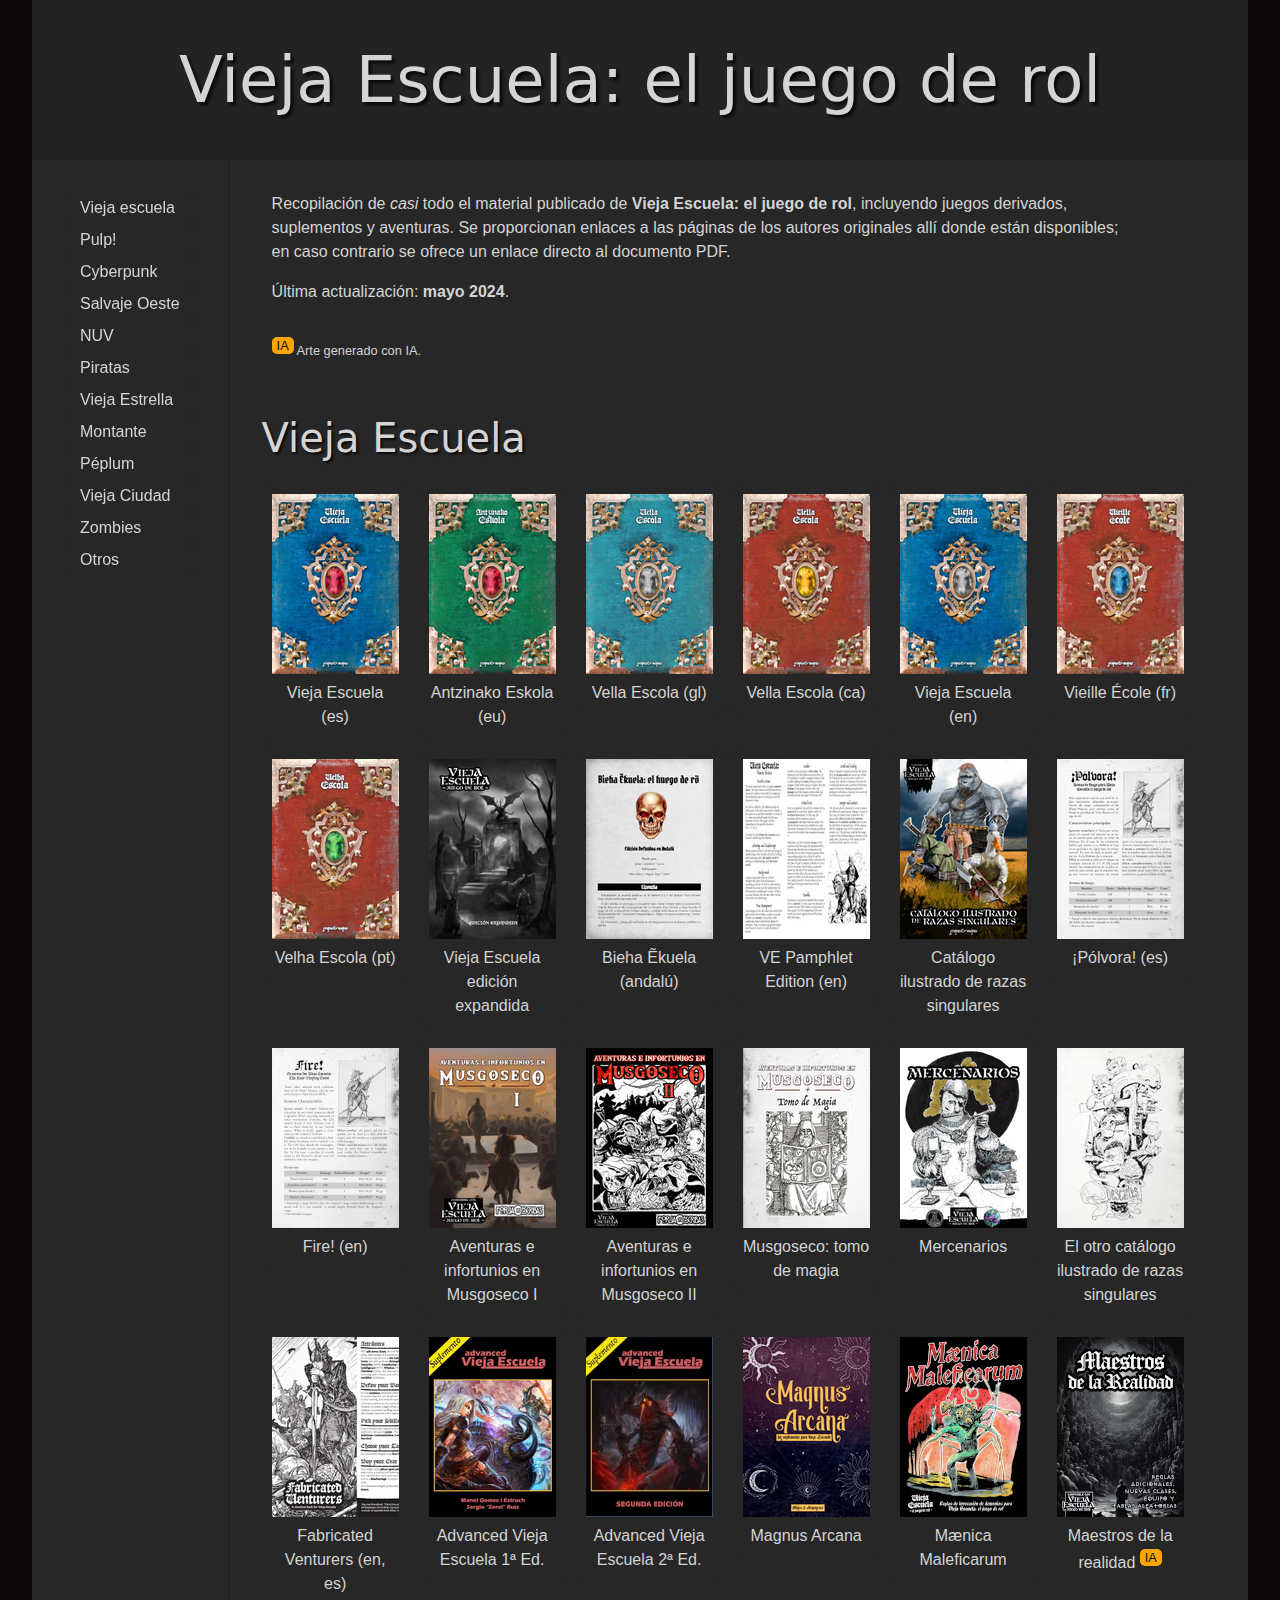
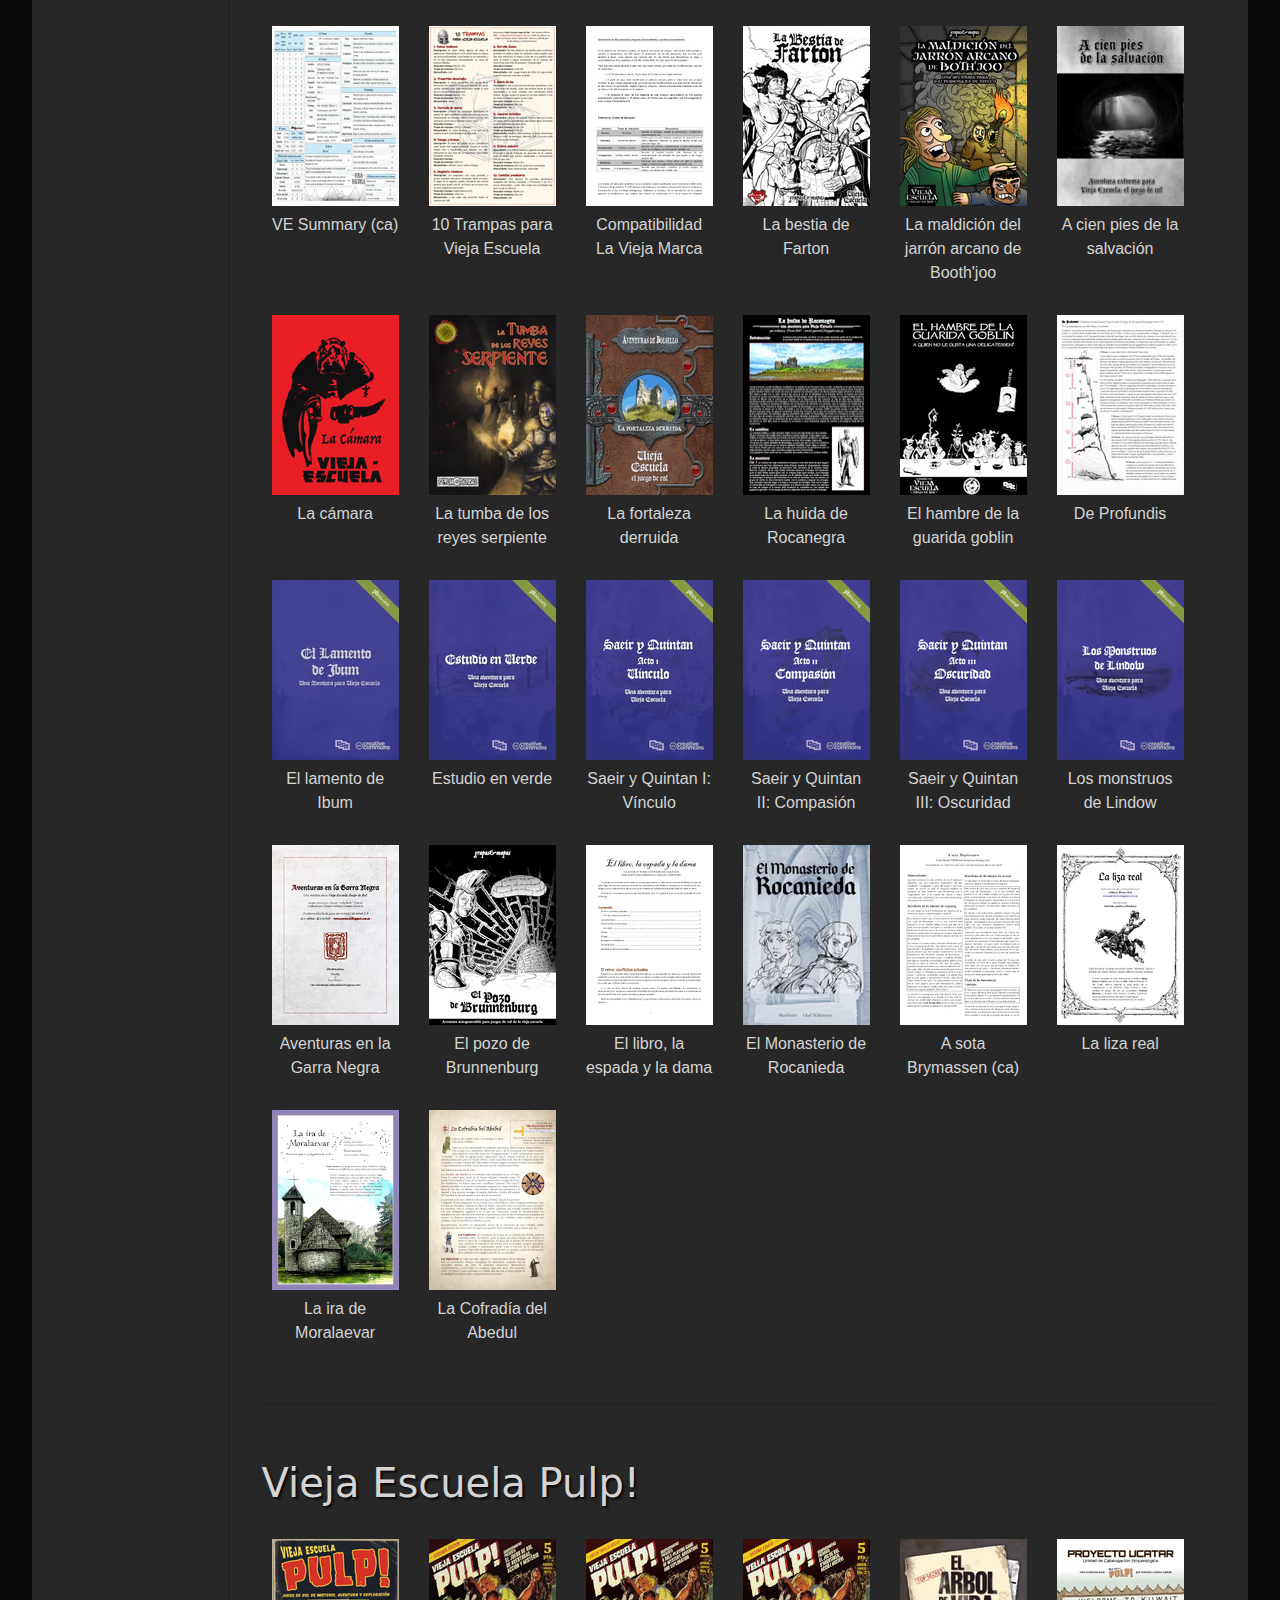
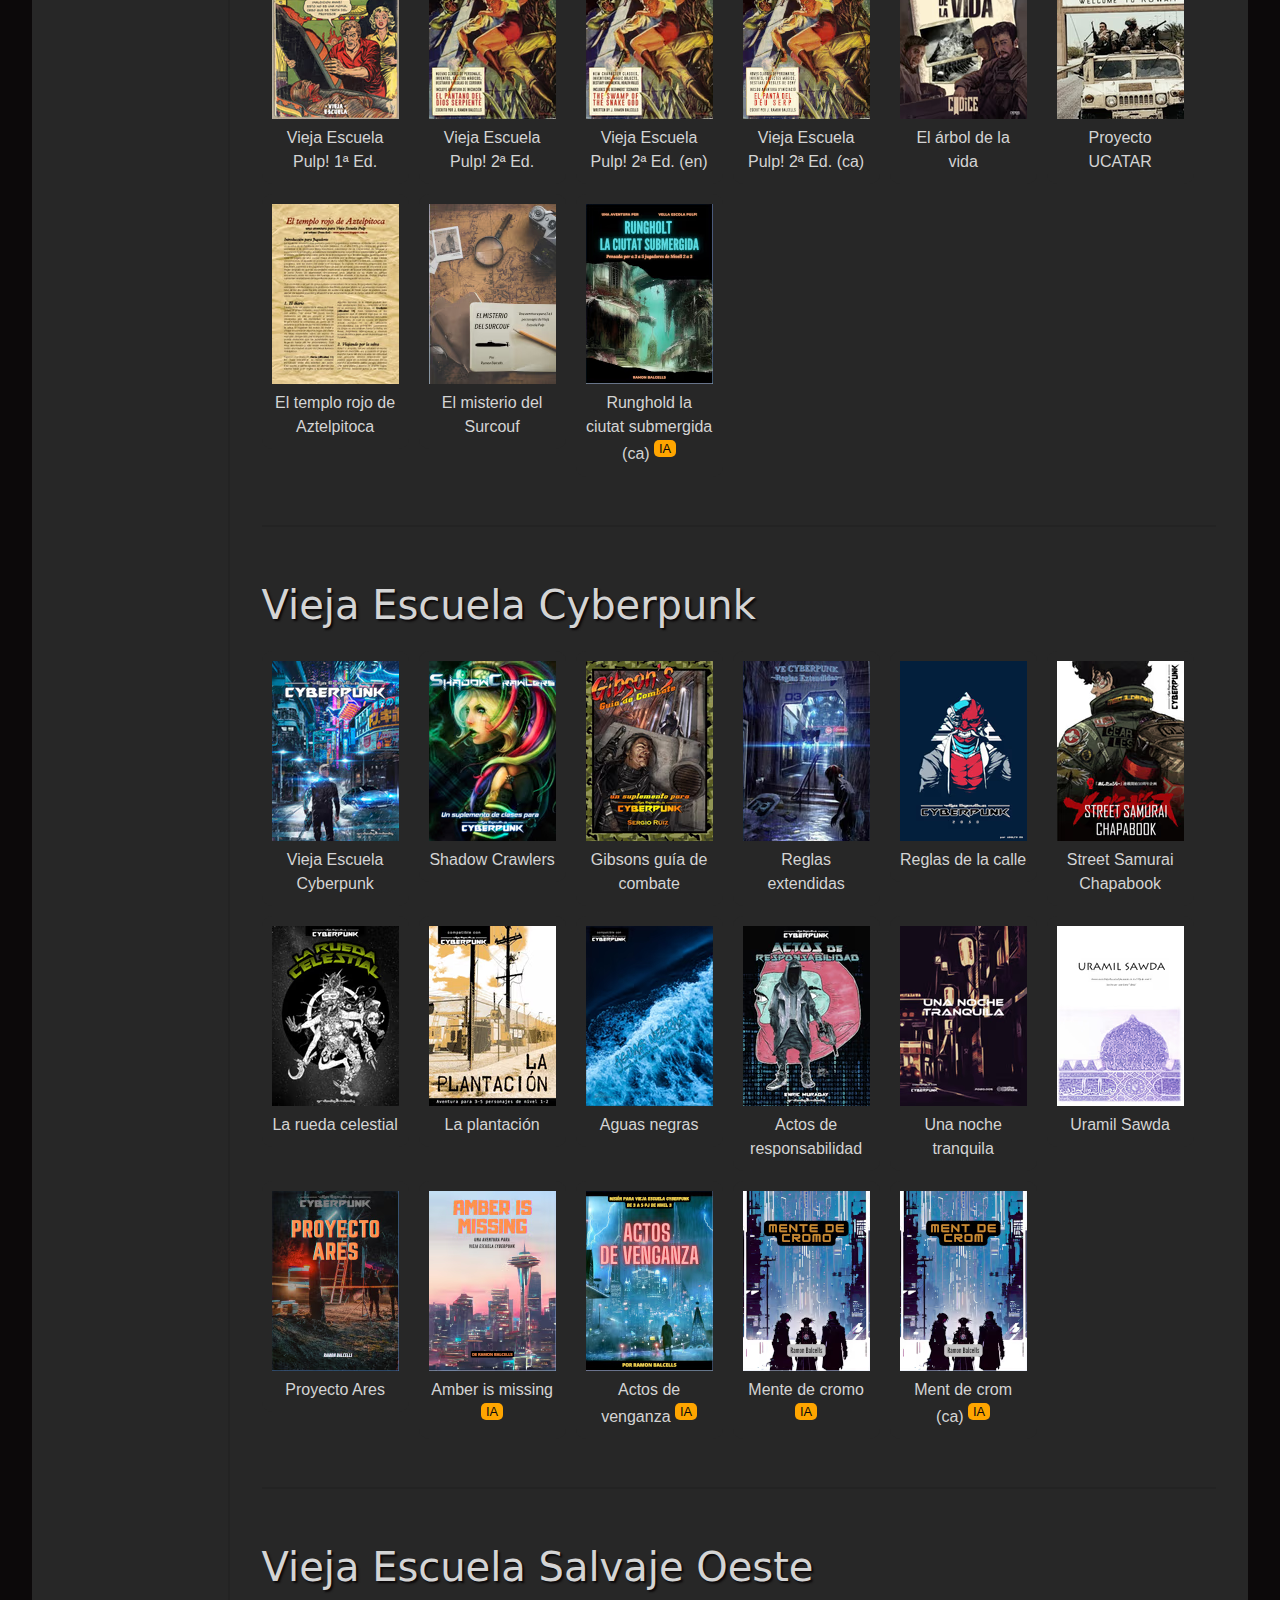
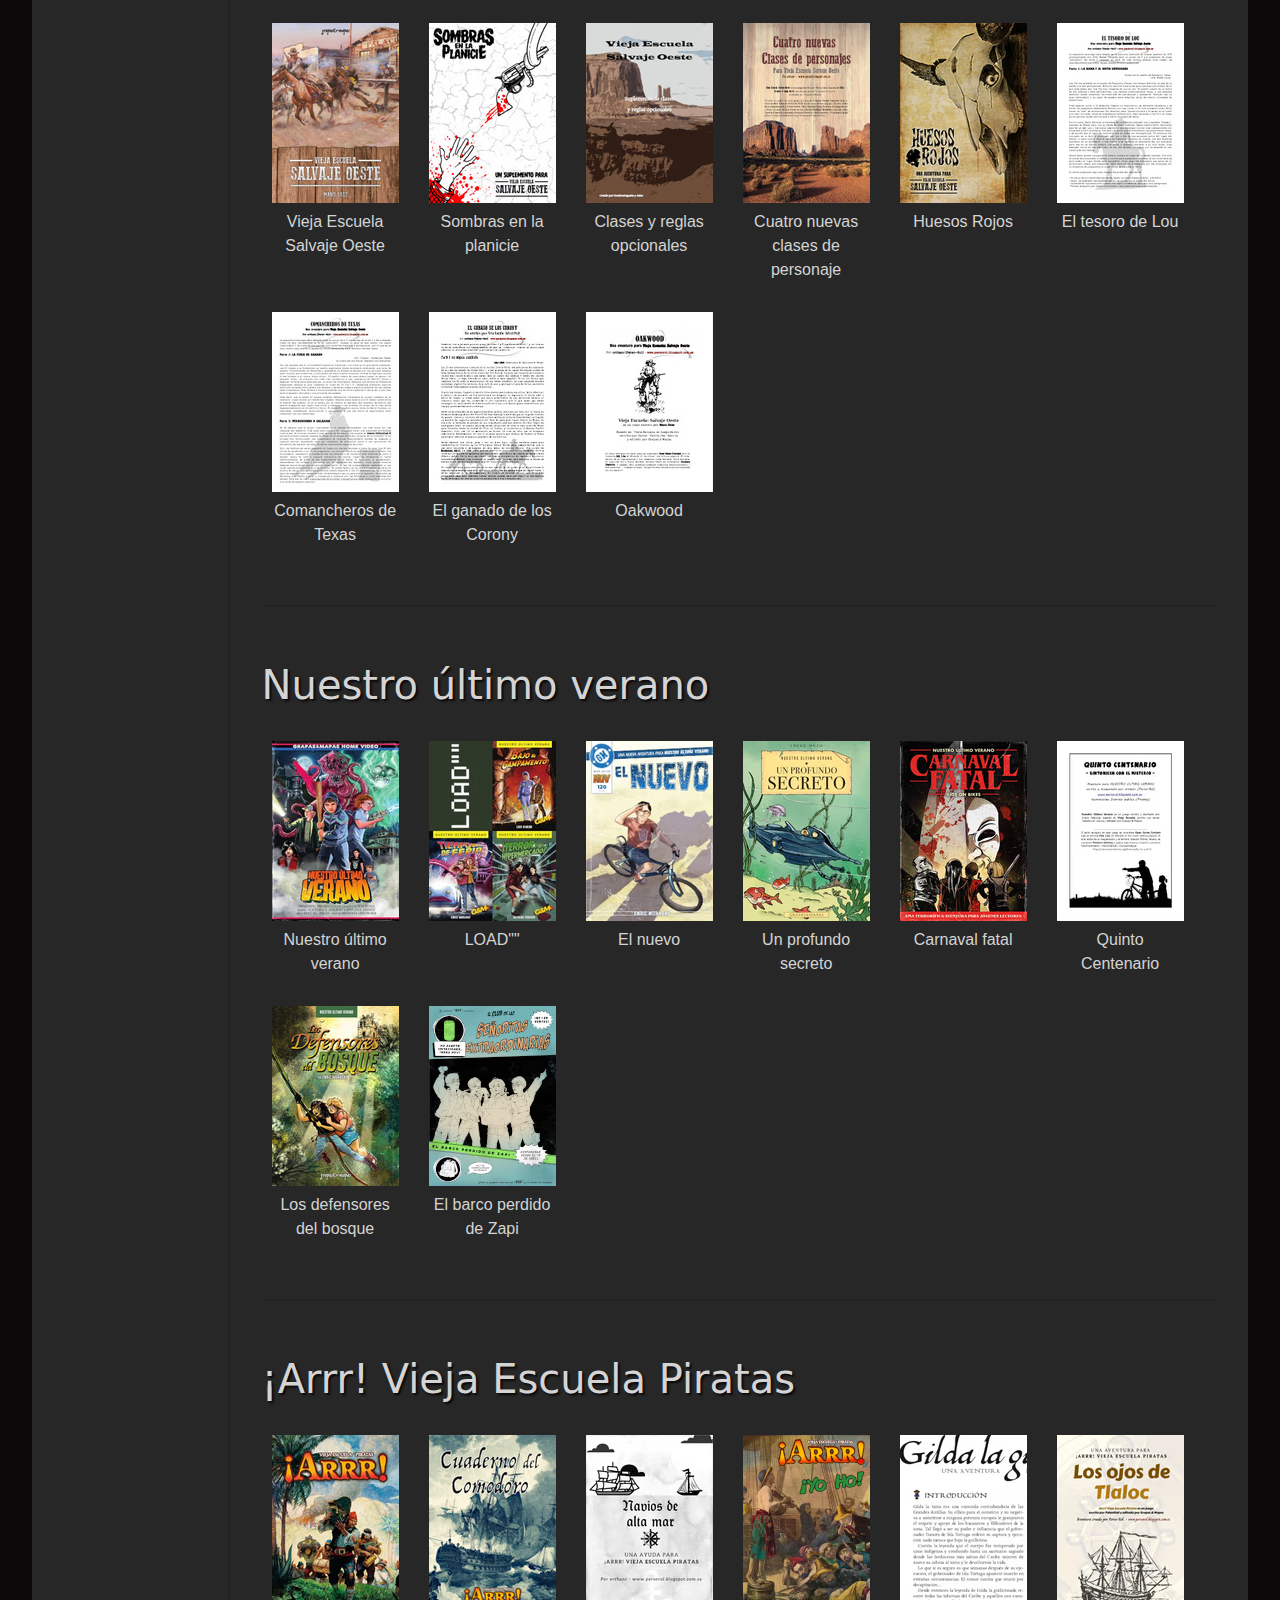
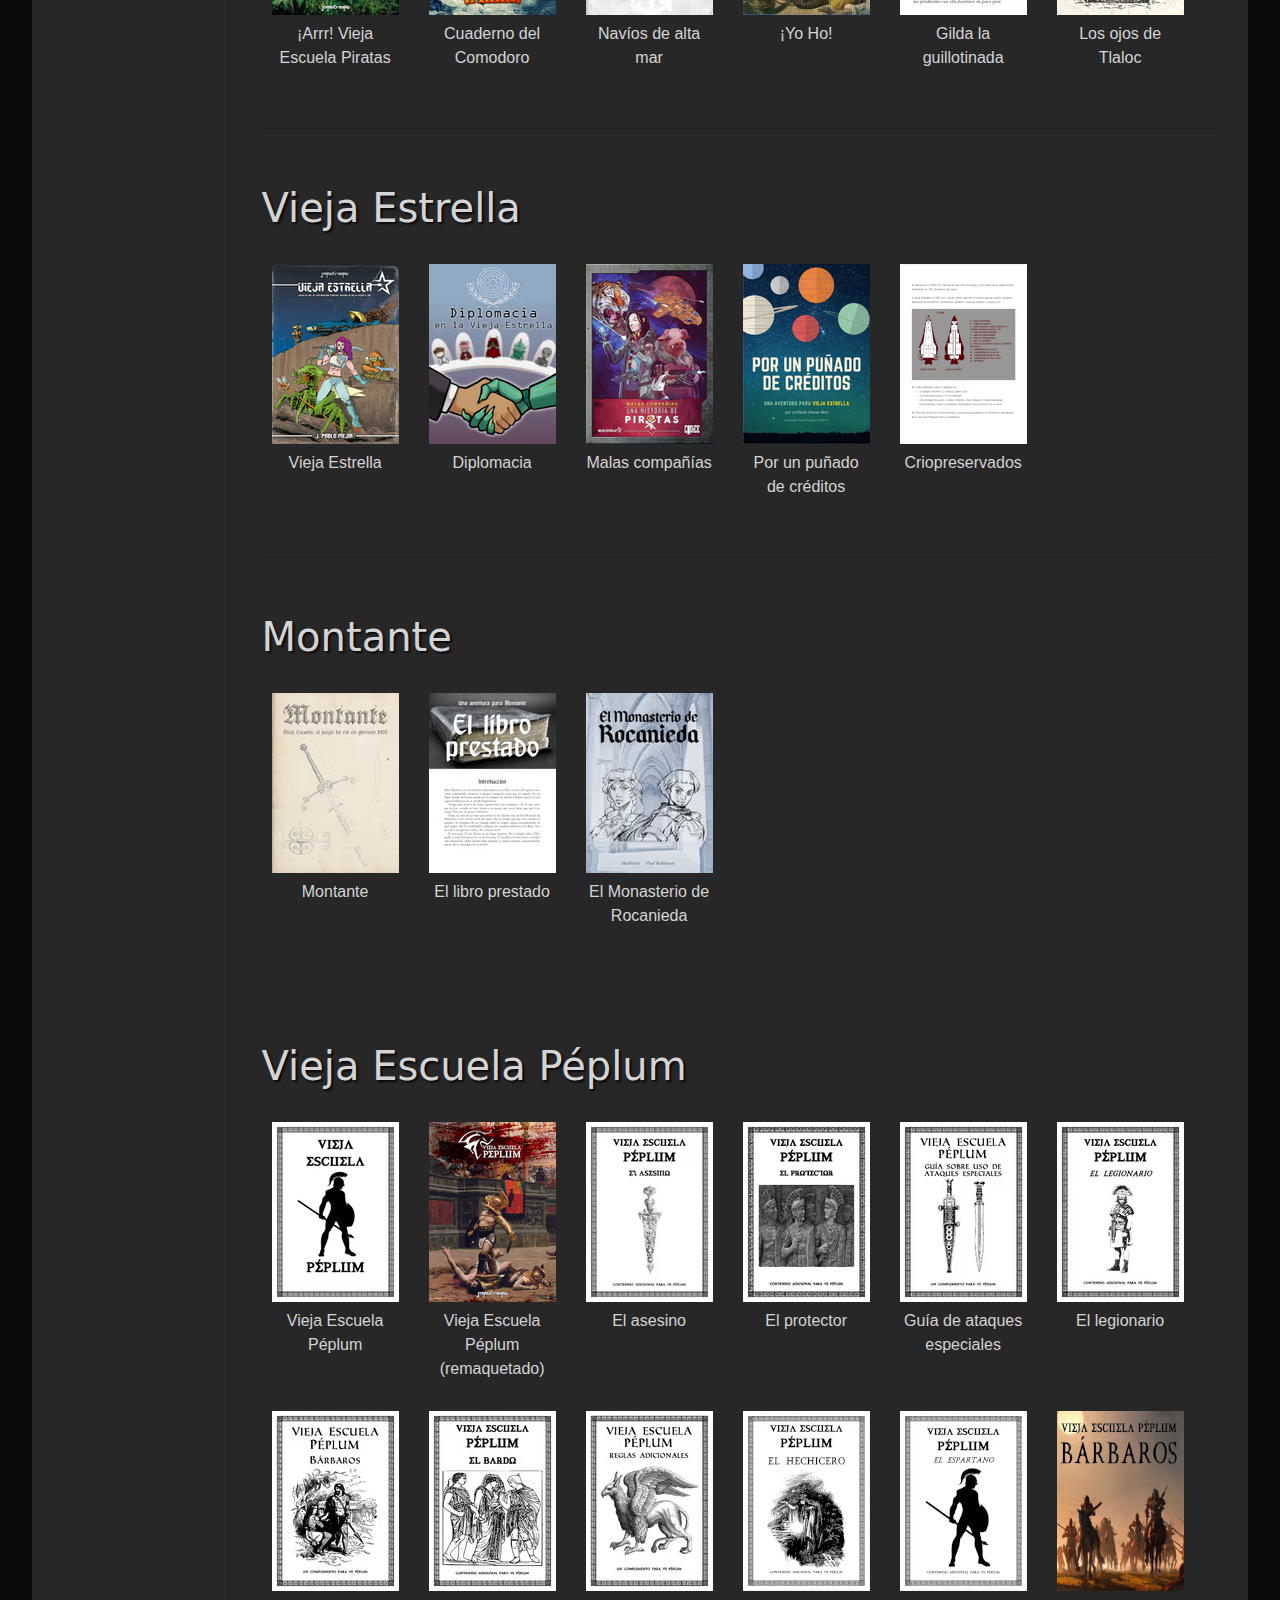
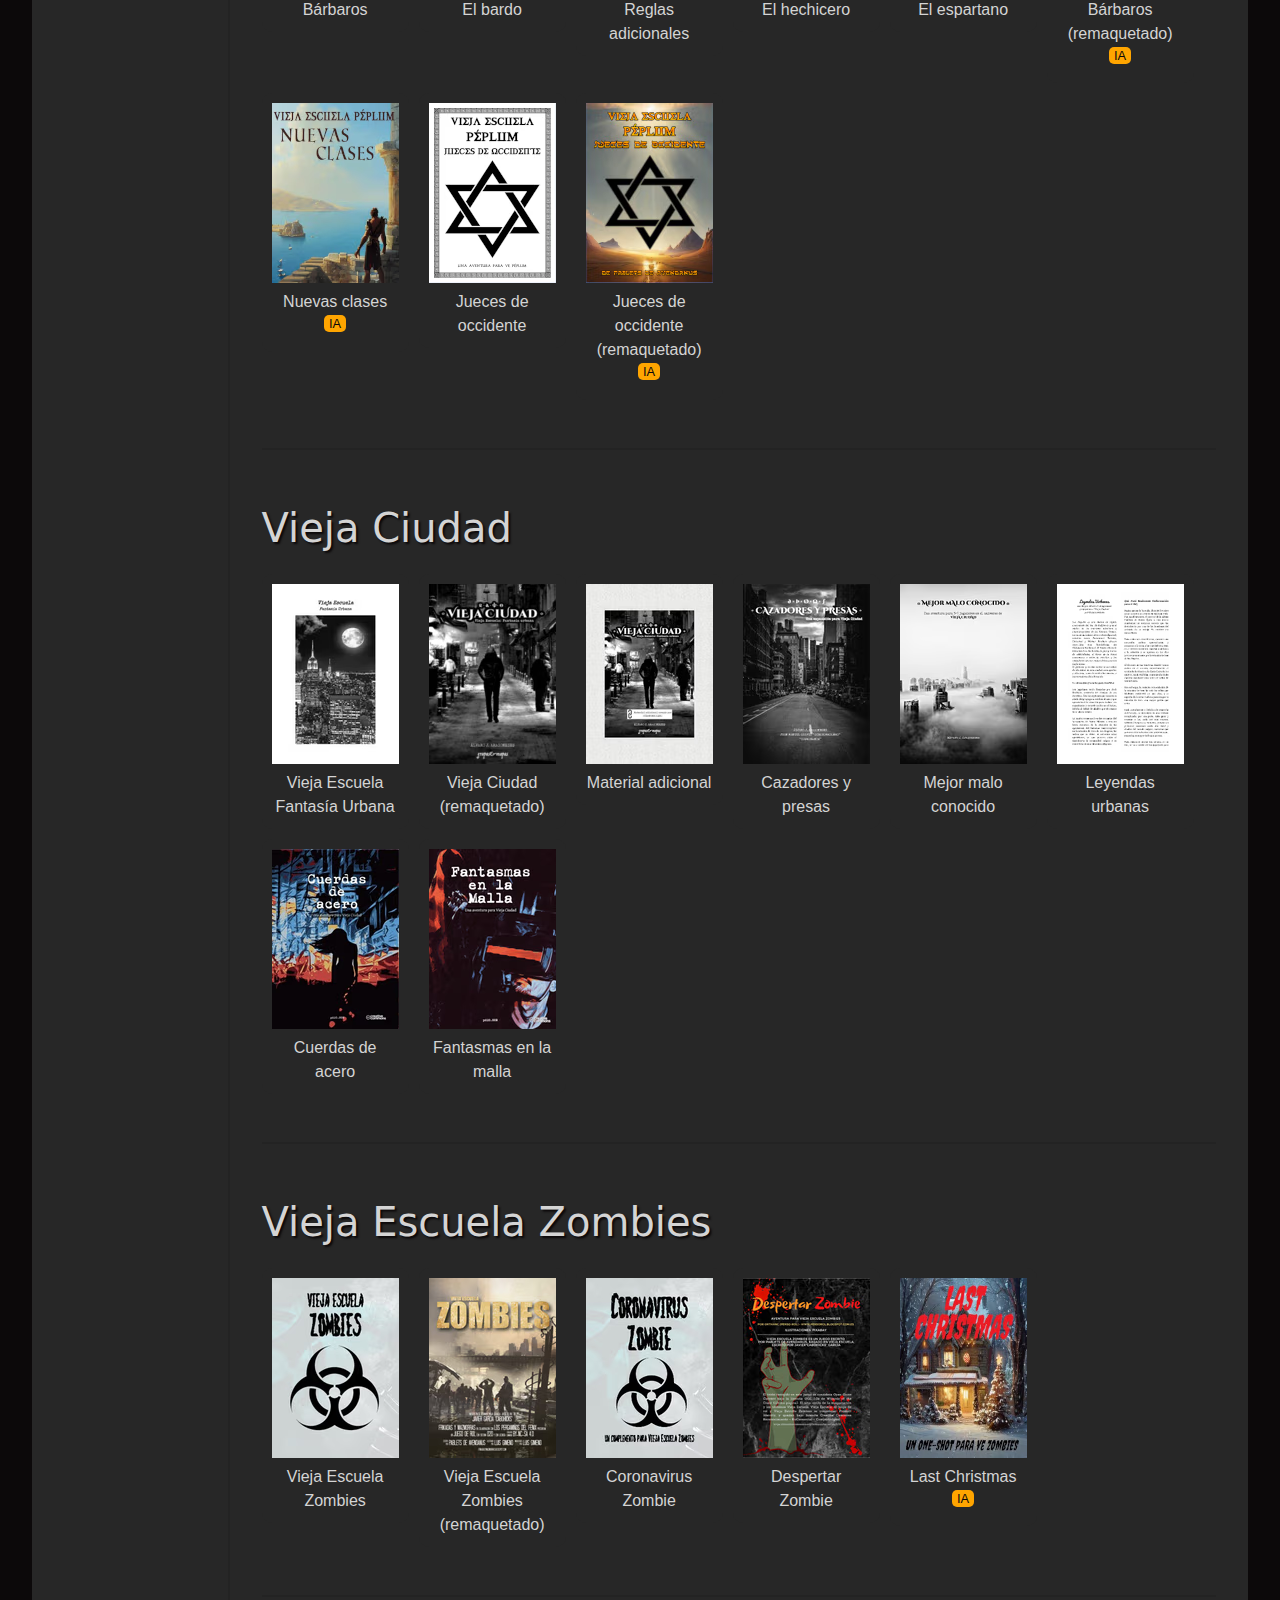
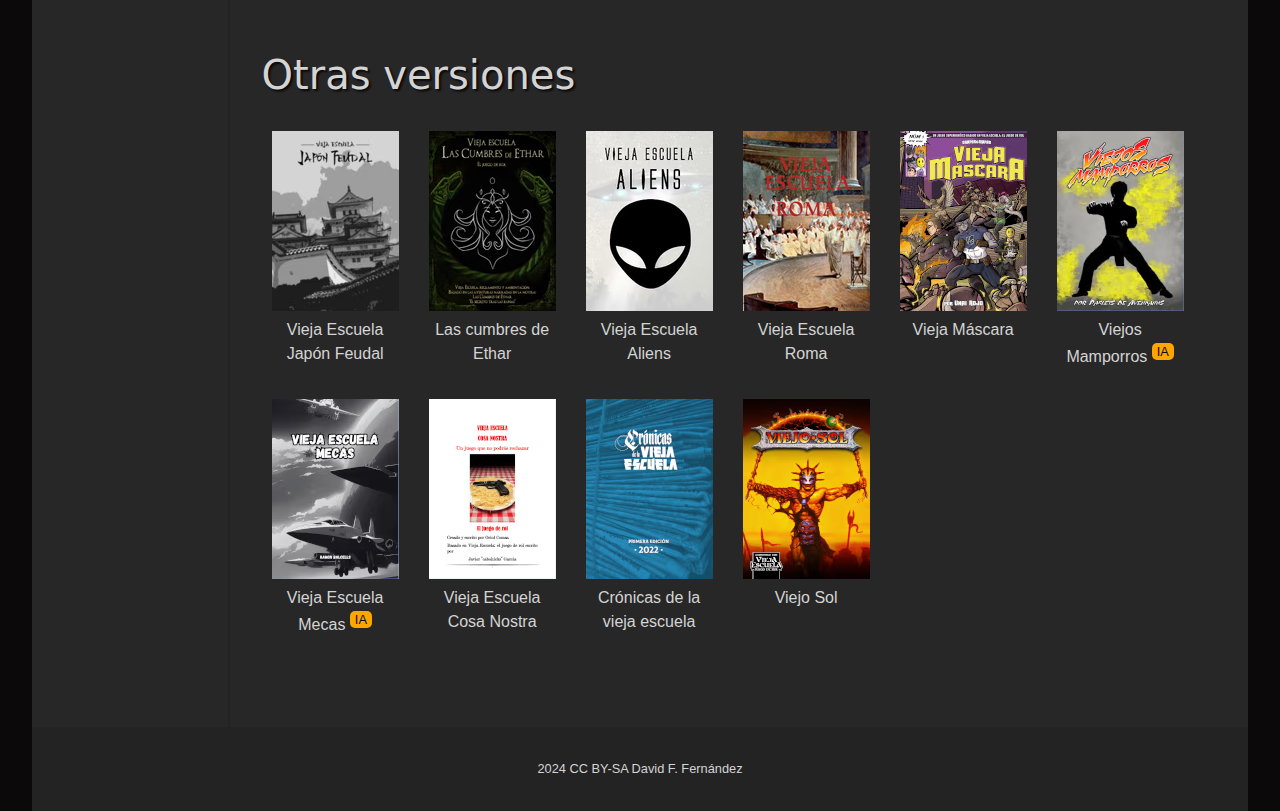
==== commit e4edf514: "licencia" ====
--- a/viejaescuela.html
+++ b/viejaescuela.html
@@ -969,7 +969,7 @@
         </main>
     </div>
     <footer>
-        <p>2024 <span class="license"><a href="https://creativecommons.org/licenses/by-sa/4.0/deed.es" title="Creative Commons Atribución - CompartirIgual">&#x1f16d;&#x1f16f;&#x1f10e;</a></span> David F. Fernández</p>
+        <p>2024 <a href="https://creativecommons.org/licenses/by-sa/4.0/deed.es" title="Creative Commons Atribución - CompartirIgual">CC BY-SA</a> David F. Fernández</p>
     </footer>
 </body>
 </html>--- a/css/ve.css
+++ b/css/ve.css
@@ -86,6 +86,12 @@
     padding: 2rem 0;
     font-size: var(--petit);
 }
+footer a, footer a:visited {
+    color: var(--text);
+}
+footer a:active {
+    color: var(--negre);
+}
 /* Seccions */
 article {
     padding-bottom: 3rem;
@@ -207,16 +213,6 @@
     margin-top: 2rem;
     font-size: var(--petit);
 }
-/* llicència */
-span.license {
-    font-size: 1.2rem;
-}
-span.license a {
-    color: var(--text);
-}
-span.license a:active {
-    color: var(--negre);
-}
 /* Encapçalaments */
 h1 {
     margin: 0;
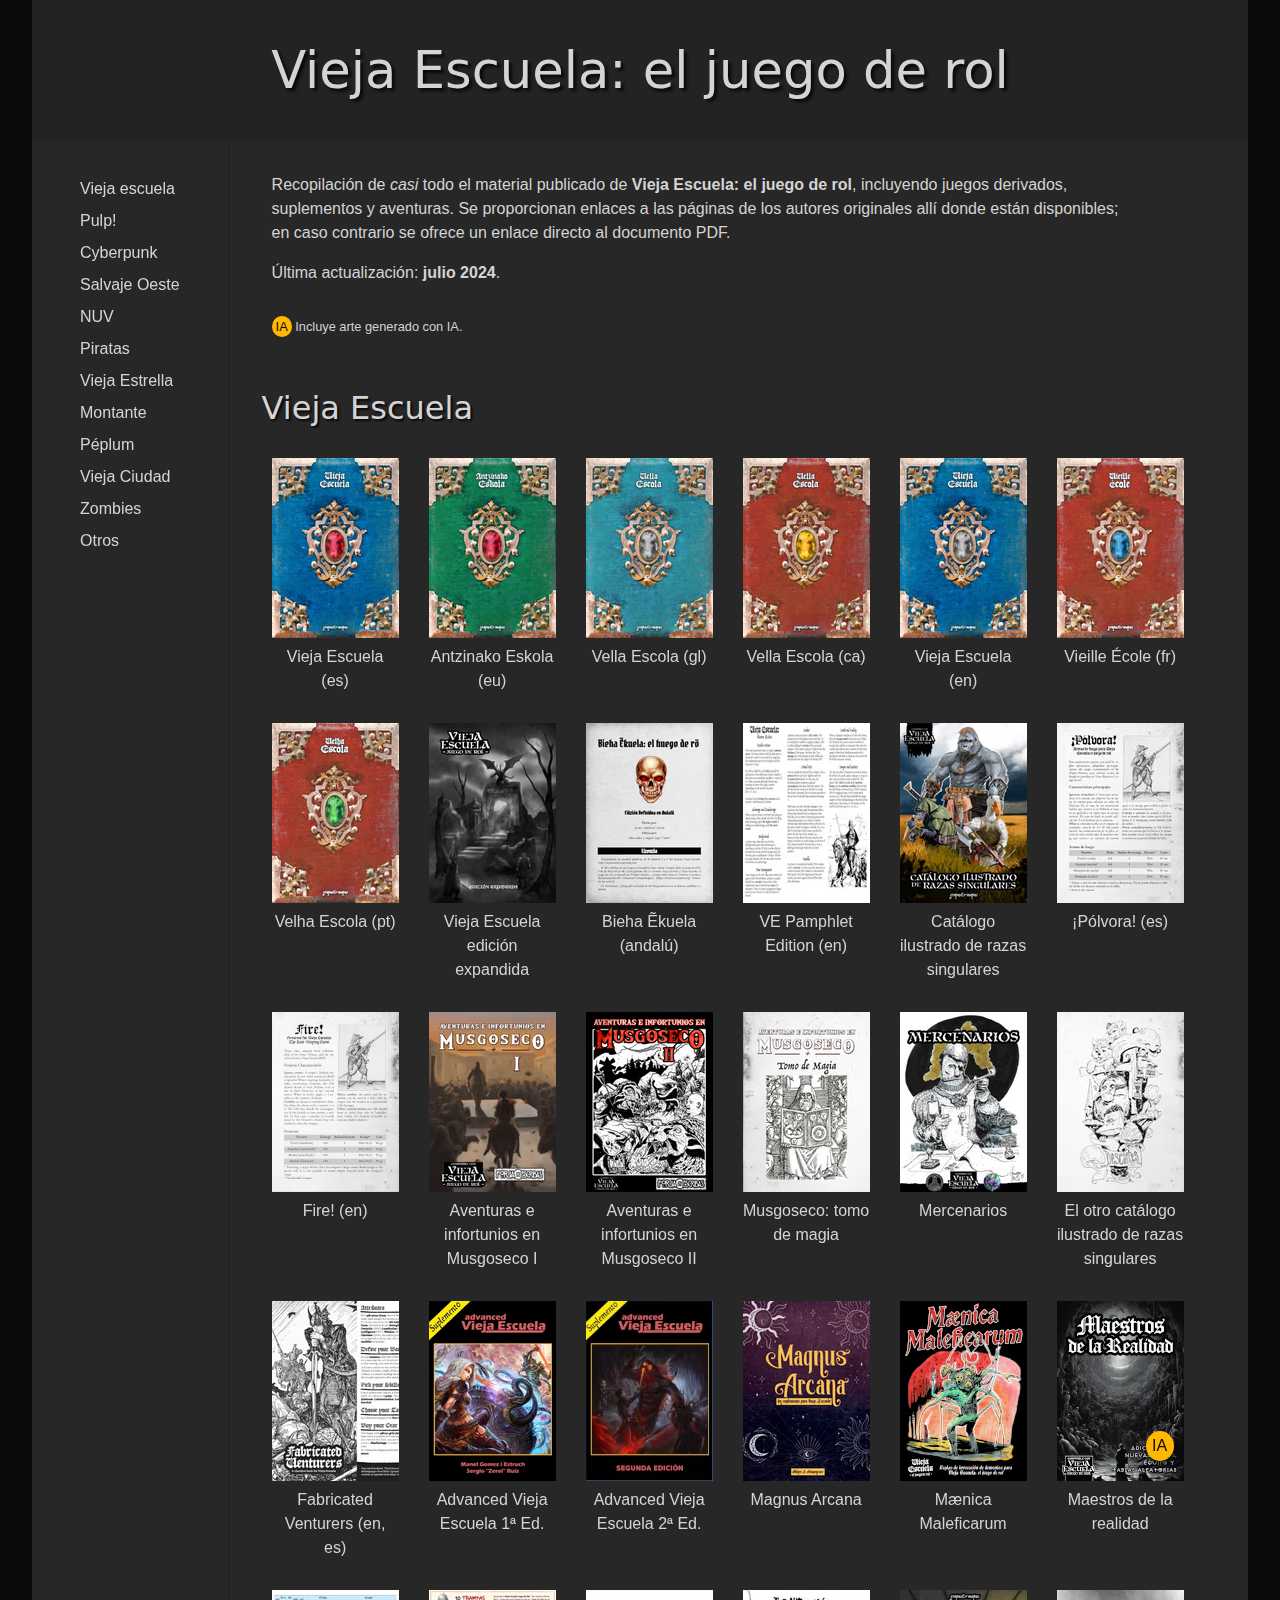
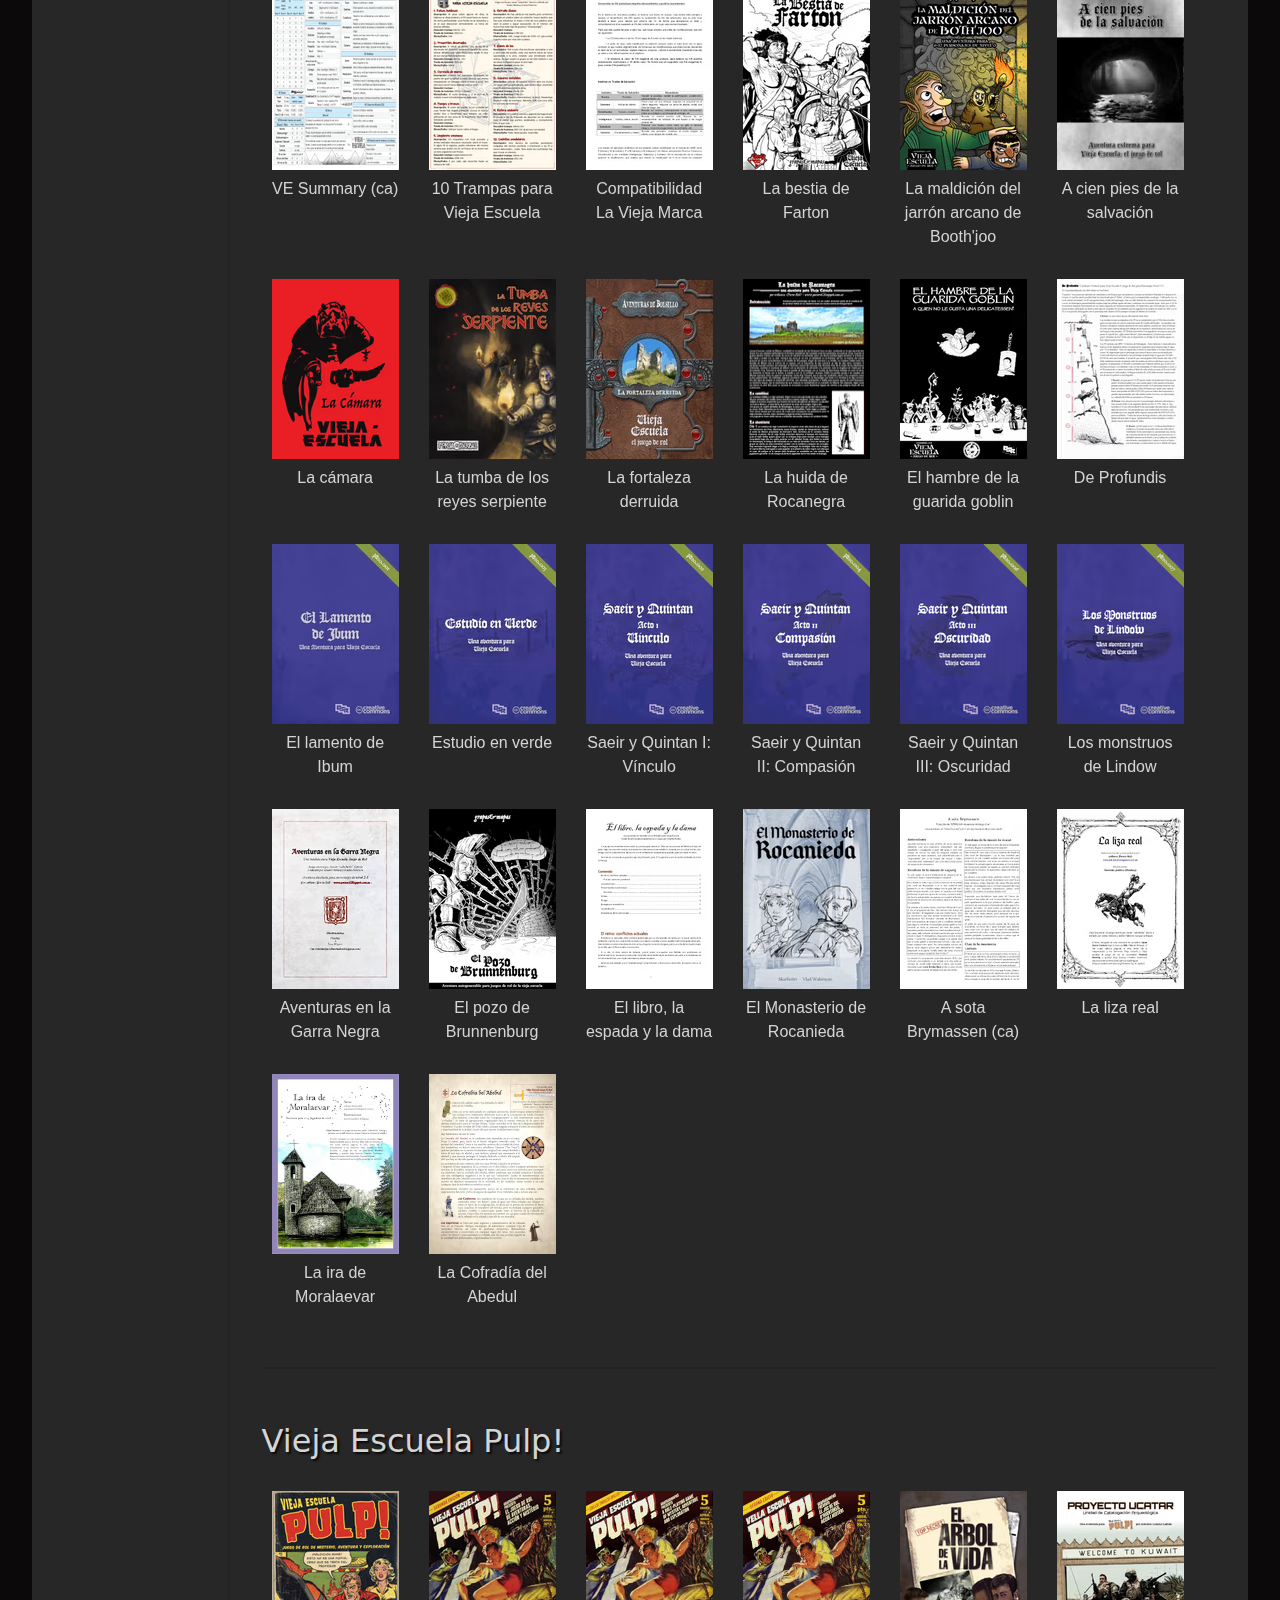
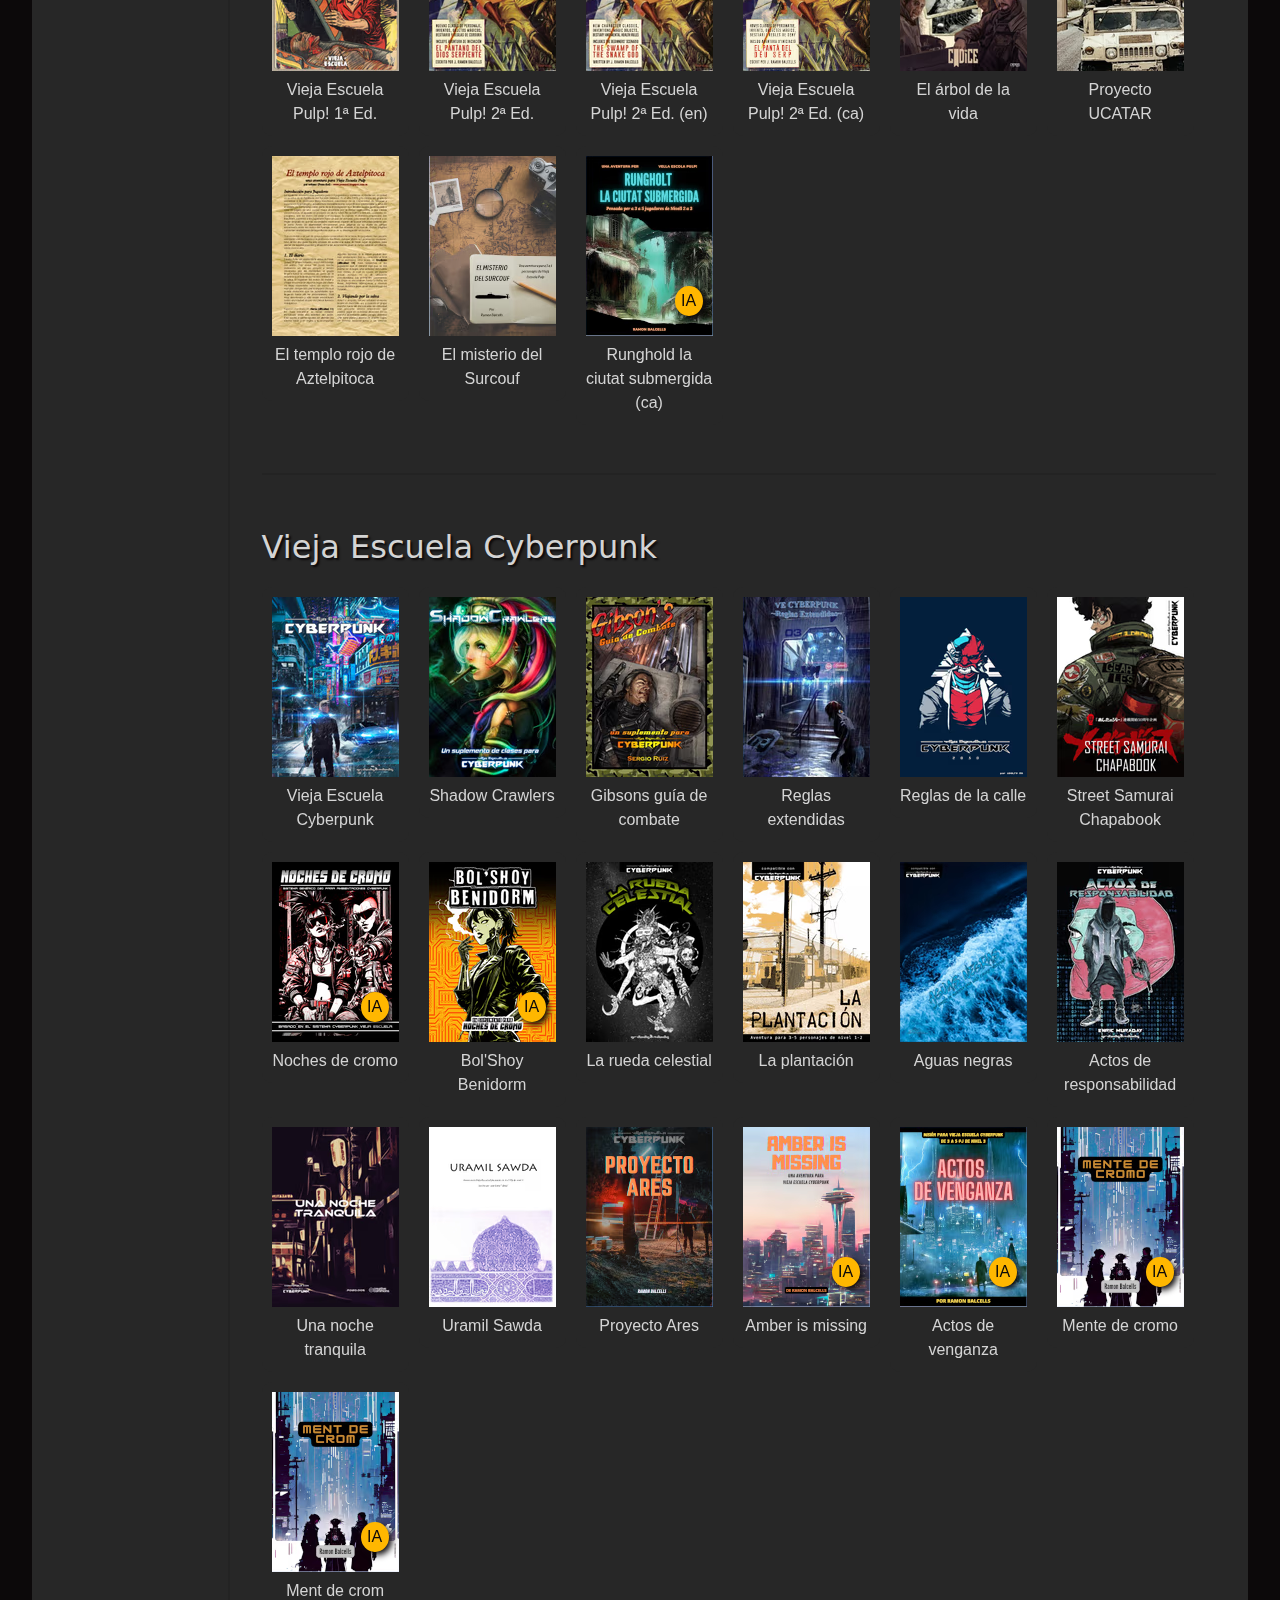
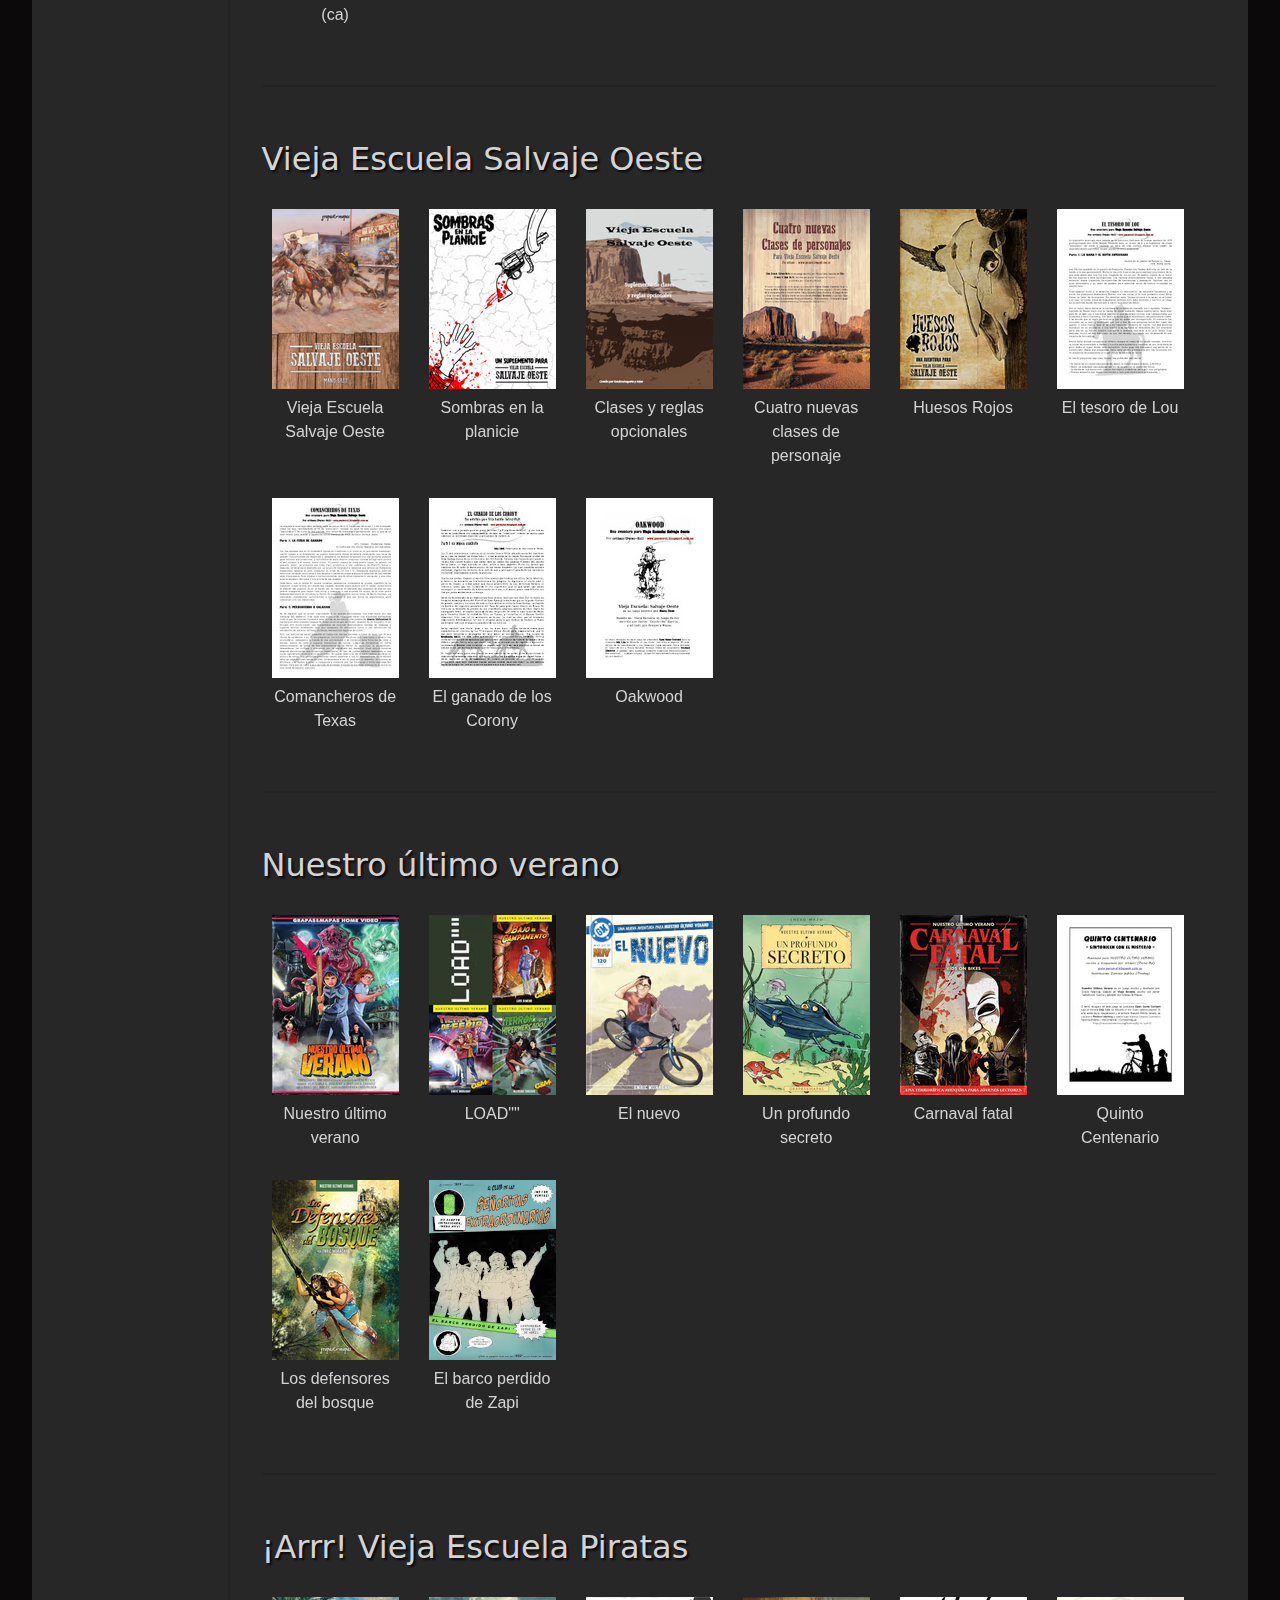
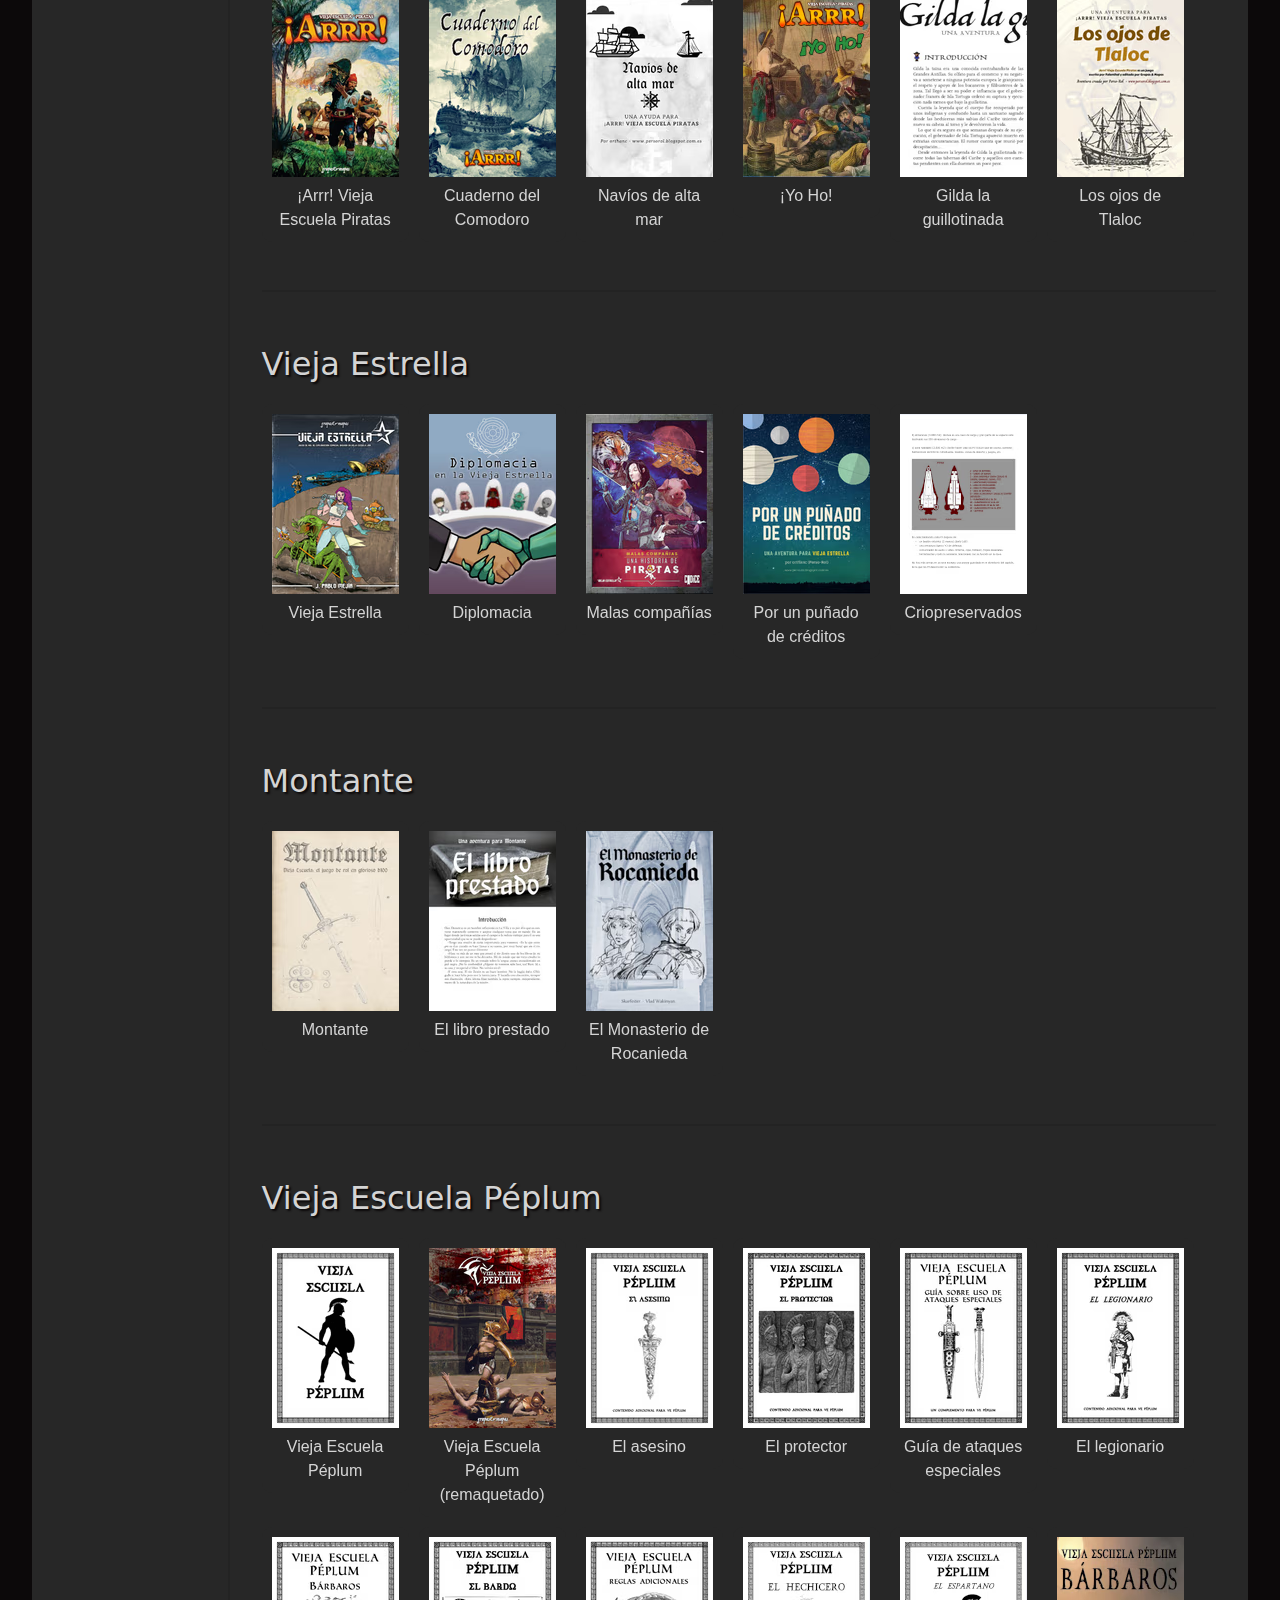
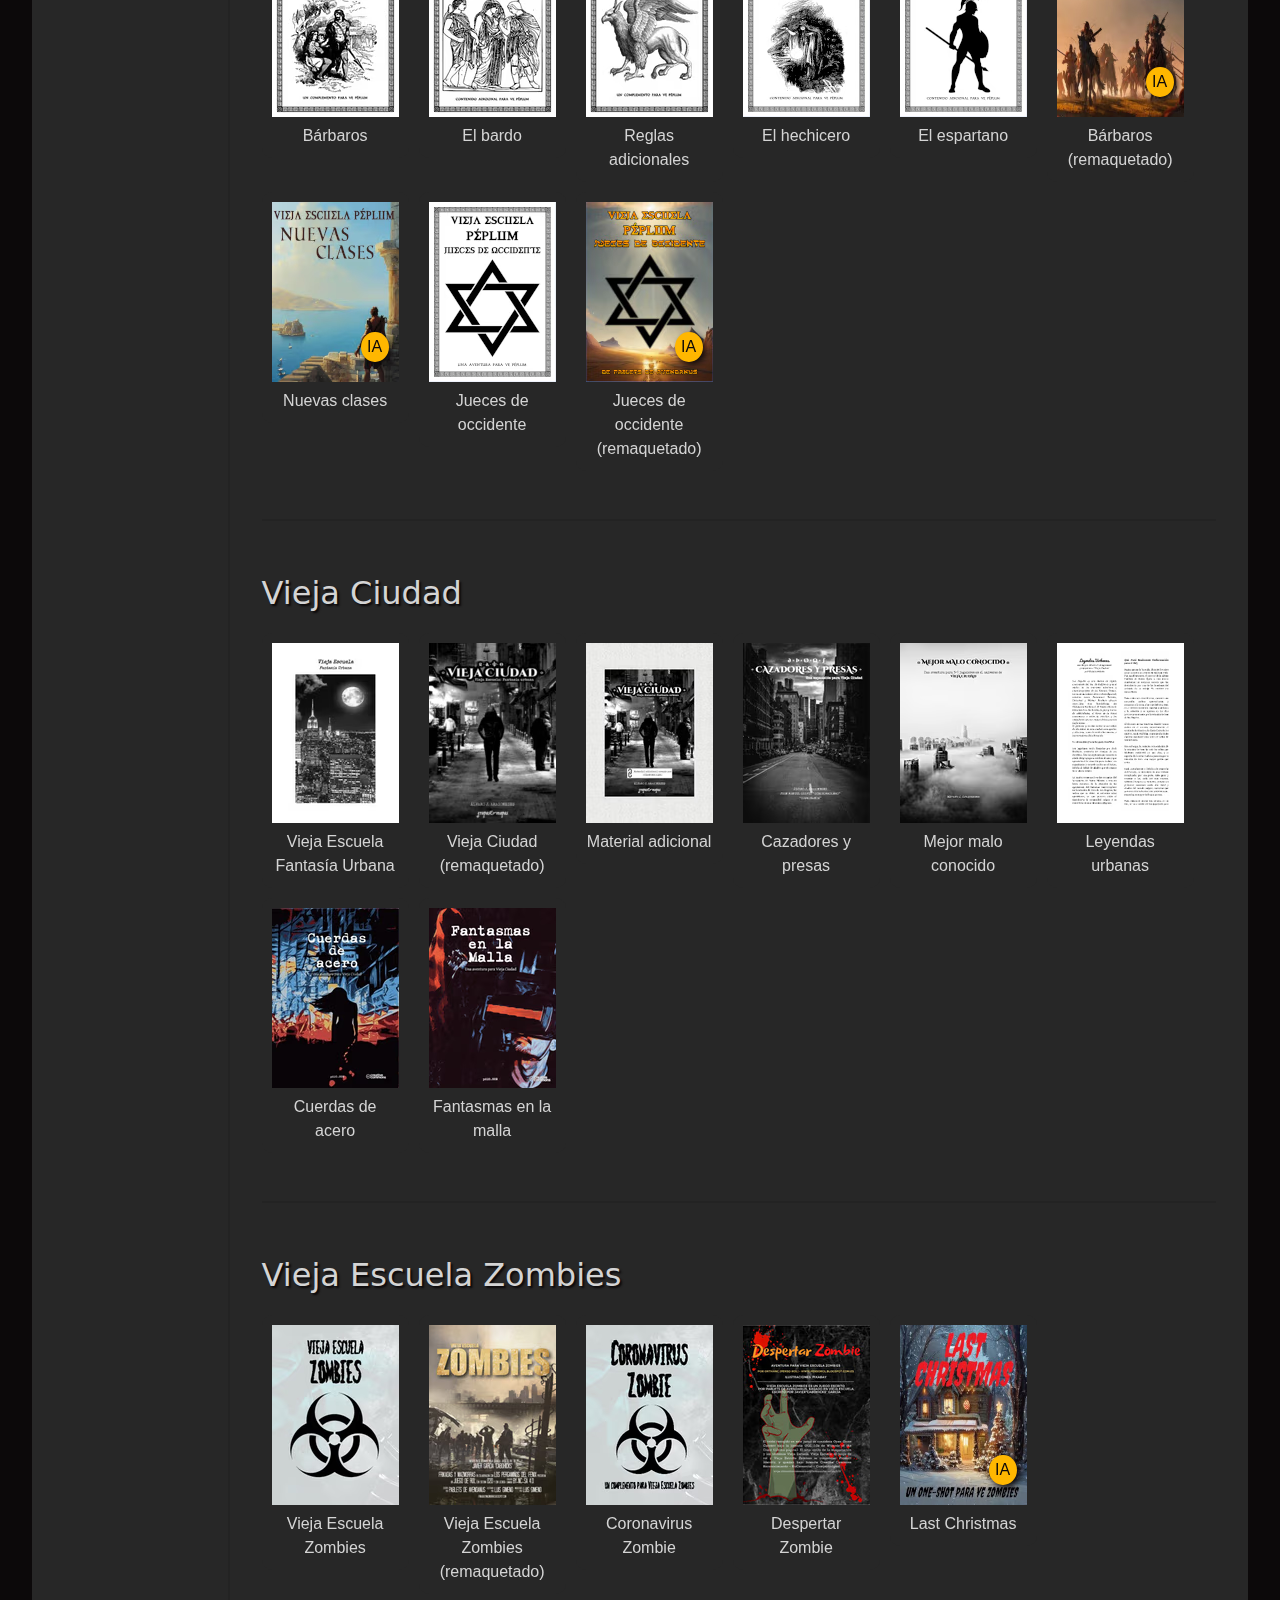
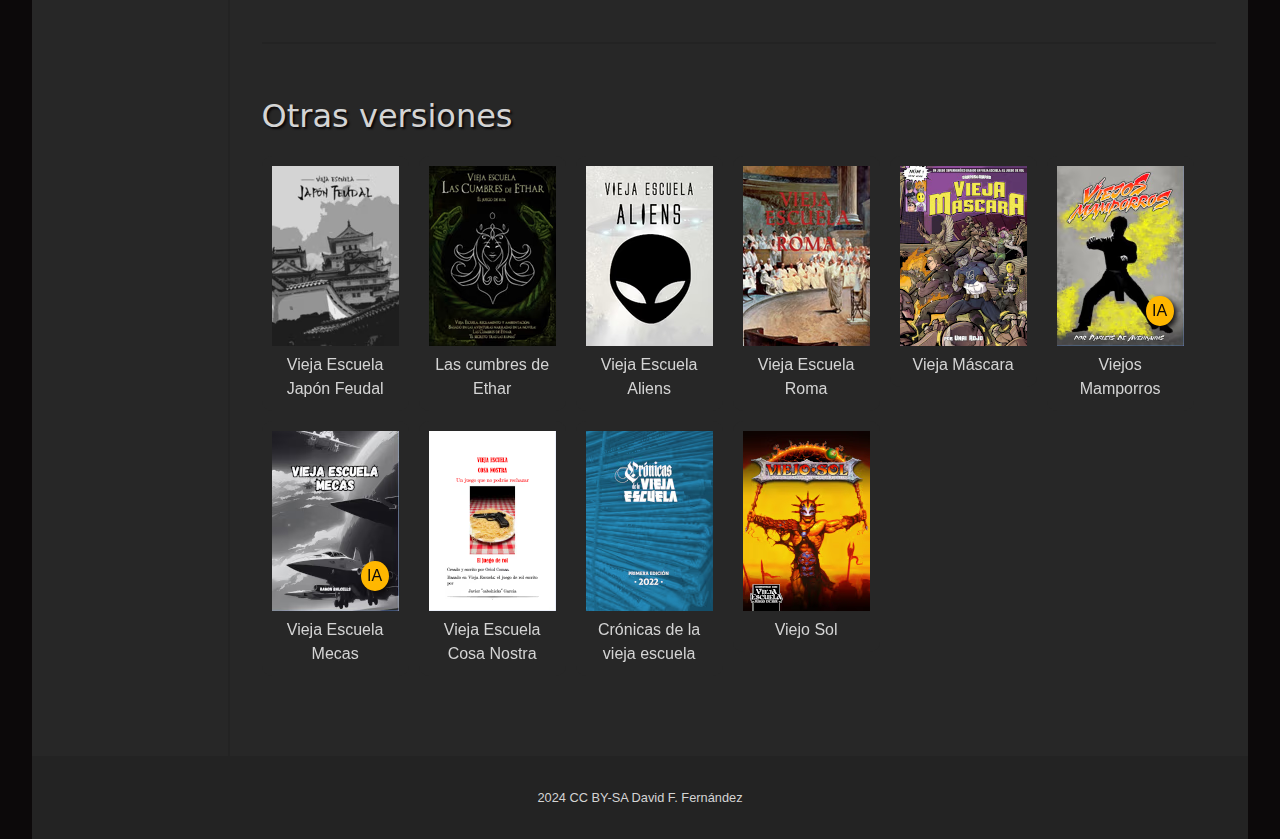
==== commit 0496b6c8: "menú mòbil" ====
--- a/viejaescuela.html
+++ b/viejaescuela.html
@@ -16,6 +16,28 @@
         <h1>Vieja Escuela: el juego de rol</h1>
     </header>
     <div class="pagina">
+        <input type="checkbox" name="menu" id="menu" aria-label="Menú">
+        <nav>
+            <label for="menu">
+                <svg xmlns="http://www.w3.org/2000/svg" width="48" height="48" fill="currentColor" viewBox="0 0 16 16">
+                    <path fill-rule="evenodd" d="M2.5 12a.5.5 0 0 1 .5-.5h10a.5.5 0 0 1 0 1H3a.5.5 0 0 1-.5-.5m0-4a.5.5 0 0 1 .5-.5h10a.5.5 0 0 1 0 1H3a.5.5 0 0 1-.5-.5m0-4a.5.5 0 0 1 .5-.5h10a.5.5 0 0 1 0 1H3a.5.5 0 0 1-.5-.5"/>
+                </svg>
+            </label>
+            <ul>
+                <li><a href="#ve">Vieja escuela</a></li>
+                <li><a href="#vep">Pulp!</a></li>
+                <li><a href="#vec">Cyberpunk</a></li>
+                <li><a href="#veso">Salvaje Oeste</a></li>
+                <li><a href="#nuv">NUV</a></li>
+                <li><a href="#ar">Piratas</a></li>
+                <li><a href="#vest">Vieja Estrella</a></li>
+                <li><a href="#mt">Montante</a></li>
+                <li><a href="#vepm">Péplum</a></li>
+                <li><a href="#vefu">Vieja Ciudad</a></li>
+                <li><a href="#vez">Zombies</a></li>
+                <li><a href="#otr">Otros</a></li>
+            </ul>
+        </nav>
         <aside>
             <ul>
                 <li><a href="#ve">Vieja escuela</a></li>
@@ -34,8 +56,8 @@
         </aside>
         <main>
             <p>Recopilación de <em>casi</em> todo el material publicado de <strong>Vieja Escuela: el juego de rol</strong>, incluyendo juegos derivados, suplementos y aventuras. Se proporcionan enlaces a las páginas de los autores originales allí donde están disponibles; en caso contrario se ofrece un enlace directo al documento PDF.</p>
-            <p>Última actualización: <strong>mayo 2024</strong>.</p>
-            <p class="petit"><sup>IA</sup> Arte generado con IA.</p>
+            <p>Última actualización: <strong>julio 2024</strong>.</p>
+            <p class="petit"><span class="ia">IA</span> Incluye arte generado con IA.</p>
             <article id="ve">
                 <h2>Vieja Escuela</h2>
                 <div>
@@ -180,7 +202,7 @@
                     <a href="https://caballerosdeneon.blogspot.com/2024/05/material-para-vieja-escuela.html" title="web externa">
                         <figure>
                             <img src="veimg/ve48.avif" alt="portada" width="127" height="180">
-                            <figcaption>Maestros de la realidad <sup>IA</sup></figcaption>
+                            <figcaption>Maestros de la realidad<span class="ia">IA</span></figcaption>
                         </figure>
                     </a>
                     <a href="https://drive.google.com/file/d/1C22OkL15v_cRvBSN8n3k_iFSk8QDDsaN" title="PDF">
@@ -395,7 +417,7 @@
                     <a href="https://ko-fi.com/i/IF1F3H0VLW" title="web externa">
                         <figure>
                             <img src="veimg/vep8.avif" alt="portada" width="127" height="180">
-                            <figcaption>Runghold la ciutat submergida (ca) <sup>IA</sup></figcaption>
+                            <figcaption>Runghold la ciutat submergida (ca)<span class="ia">IA</span></figcaption>
                         </figure>
                     </a>
                 </div>
@@ -439,6 +461,18 @@
                             <figcaption>Street Samurai Chapabook</figcaption>
                         </figure>
                     </a>
+                    <a href="https://caballerosdeneon.blogspot.com/2024/05/noches-de-cromo-sistema-generico-d20.html" title="web externa">
+                        <figure>
+                            <img src="veimg/vec17.avif" alt="portada" width="127" height="180">
+                            <figcaption>Noches de cromo<span class="ia">IA</span></figcaption>
+                        </figure>
+                    </a>
+                    <a href="https://caballerosdeneon.blogspot.com/2024/06/normal-0-21-false-false-false-es-x-none.html" title="web externa">
+                        <figure>
+                            <img src="veimg/vec18.avif" alt="portada" width="127" height="180">
+                            <figcaption>Bol'Shoy Benidorm<span class="ia">IA</span></figcaption>
+                        </figure>
+                    </a>
                     <a href="https://grapasymapas.com/cyberpunk" title="web externa">
                         <figure>
                             <img src="veimg/vec1.avif" alt="portada" width="127" height="180">
@@ -484,25 +518,25 @@
                     <a href="https://ko-fi.com/rolenfamilia/gallery?viewimage=IB0B3FW2HR" title="web externa">
                         <figure>
                             <img src="veimg/vec13.avif" alt="portada" width="127" height="180">
-                            <figcaption>Amber is missing <sup>IA</sup></figcaption>
+                            <figcaption>Amber is missing<span class="ia">IA</span></figcaption>
                         </figure>
                     </a>
                     <a href="https://ko-fi.com/rolenfamilia/gallery?viewimage=IA0A5GXHFD" title="web externa">
                         <figure>
                             <img src="veimg/vec14.avif" alt="portada" width="127" height="180">
-                            <figcaption>Actos de venganza <sup>IA</sup></figcaption>
+                            <figcaption>Actos de venganza<span class="ia">IA</span></figcaption>
                         </figure>
                     </a>
                     <a href="https://ko-fi.com/rolenfamilia/gallery?viewimage=II3I8PT7T0" title="web externa">
                         <figure>
                             <img src="veimg/vec15.avif" alt="portada" width="127" height="180">
-                            <figcaption>Mente de cromo <sup>IA</sup></figcaption>
+                            <figcaption>Mente de cromo<span class="ia">IA</span></figcaption>
                         </figure>
                     </a>
                     <a href="https://ko-fi.com/rolenfamilia/gallery?viewimage=IM4M3PYR45" title="web externa">
                         <figure>
                             <img src="veimg/vec16.avif" alt="portada" width="127" height="180">
-                            <figcaption>Ment de crom (ca) <sup>IA</sup></figcaption>
+                            <figcaption>Ment de crom (ca)<span class="ia">IA</span></figcaption>
                         </figure>
                     </a>
                 </div>
@@ -790,13 +824,13 @@
                     <a href="https://vepeplum.blogspot.com/2023/01/vuelven-los-barbaros.html" title="web externa">
                         <figure>
                             <img src="veimg/vepm14.avif" alt="portada" width="127" height="180">
-                            <figcaption>Bárbaros (remaquetado) <sup>IA</sup></figcaption>
+                            <figcaption>Bárbaros (remaquetado)<span class="ia">IA</span></figcaption>
                         </figure>
                     </a>
                     <a href="https://vepeplum.blogspot.com/2023/01/nuevas-clases-reunidas.html" title="web externa">
                         <figure>
                             <img src="veimg/vepm13.avif" alt="portada" width="127" height="180">
-                            <figcaption>Nuevas clases <sup>IA</sup></figcaption>
+                            <figcaption>Nuevas clases<span class="ia">IA</span></figcaption>
                         </figure>
                     </a>
                     <a href="https://drive.google.com/file/d/1tlsVBh6bt8TfqAwjh5mZIFUFfDsVtCye" title="PDF">
@@ -808,7 +842,7 @@
                     <a href="https://vepeplum.blogspot.com/2023/03/jueces-de-occidente-remaqueted.html" title="web externa">
                         <figure>
                             <img src="veimg/vepm12.avif" alt="portada" width="127" height="180">
-                            <figcaption>Jueces de occidente (remaquetado) <sup>IA</sup></figcaption>
+                            <figcaption>Jueces de occidente (remaquetado)<span class="ia">IA</span></figcaption>
                         </figure>
                     </a>
                 </div>
@@ -896,7 +930,7 @@
                     <a href="https://frikadasymazmorras.blogspot.com/2022/12/merry-last-christmas.html" title="web externa">
                         <figure>
                             <img src="veimg/vez4.avif" alt="portada" width="127" height="180">
-                            <figcaption>Last Christmas <sup>IA</sup></figcaption>
+                            <figcaption>Last Christmas<span class="ia">IA</span></figcaption>
                         </figure>
                     </a>
                 </div>
@@ -937,13 +971,13 @@
                     <a href="https://frikadasymazmorras.blogspot.com/2023/08/fiesta-viejos-mamporros-10-ya-llego.html" title="web externa">
                         <figure>
                             <img src="veimg/vmp0.avif" alt="portada" width="127" height="180">
-                            <figcaption>Viejos Mamporros <sup>IA</sup></figcaption>
+                            <figcaption>Viejos Mamporros<span class="ia">IA</span></figcaption>
                         </figure>
                     </a>
                     <a href="https://ko-fi.com/rolenfamilia?viewimage=IU7U2NYFQ0" title="web externa">
                         <figure>
                             <img src="veimg/vem0.avif" alt="portada" width="127" height="180">
-                            <figcaption>Vieja Escuela Mecas <sup>IA</sup></figcaption>
+                            <figcaption>Vieja Escuela Mecas<span class="ia">IA</span></figcaption>
                         </figure>
                     </a>
                     <a href="https://drive.google.com/file/d/1RZIsXinKU-6IeiFjc7hTJB9xqj7bgKIL/view" title="web externa">
--- a/css/ve.css
+++ b/css/ve.css
@@ -6,7 +6,7 @@
     --text: #d4d4d4;
     --link: #a7d350;
     --visitat: #8fb839;
-    --ia: orange;
+    --ia: #ffb700;
     --petit: 0.8rem;
     --cos: Inter, Roboto, 'Helvetica Neue', 'Arial Nova', 'Nimbus Sans', Arial, sans-serif;
     --encap: Seravek, 'Gill Sans Nova', Ubuntu, Calibri, 'DejaVu Sans', source-sans-pro, sans-serif;
@@ -54,13 +54,13 @@
     top: 0rem;
     padding: 2rem;
 }
-aside ul {
+aside ul, nav ul {
     margin: 0;
     padding: 0;
     list-style: none;
 }
 /* Enllaços menú */
-aside a {
+aside a, nav a {
     display: block;
     box-sizing: border-box;
     width: 100%;
@@ -69,13 +69,12 @@
     line-height: 2rem;
     color: var(--text);
     border-radius: 10px;
-    background-color: var(--fons);
-    text-decoration: none;
-}
-aside a:visited {
-    color: var(--text);
-}
-aside a:hover {
+    text-decoration: none;
+}
+aside a:visited, nav a:visited {
+    color: var(--text);
+}
+aside a:hover, nav a:hover {
     background-color: var(--link);
     color: var(--negre);
     text-decoration: none;
@@ -190,18 +189,25 @@
 }
 /* caràtules */
 figure {
+    position: relative;
     margin: 0;
     width: 127px;
     padding: 10px;
     text-align: center;
 }
 /* marca IA */
-figcaption sup, p.petit sup { 
+span.ia { 
     background-color: var(--ia);
     color: var(--negre);
-    font-size: var(--petit);
-    padding: 1px 5px;
-    border-radius: 5px;
+    padding: 0.2rem 0.25rem;
+    border-radius: 50%;
+}
+figure span.ia {
+    padding: 0.2rem 0.4rem;
+    filter: drop-shadow(3px 3px 3px var(--negre));
+    position: absolute;
+    top: 140px;
+    right: 20px;
 }
 /* Blocs de text */
 main p {
@@ -216,40 +222,63 @@
 /* Encapçalaments */
 h1 {
     margin: 0;
-    padding: 2rem 0;
+    padding: 2rem 1rem;
     font-family: var(--encap);
     font-weight: 500;
-    font-size: 4rem;
+    font-size: 4rem; /* fallback */
+    font-size: clamp(2.2rem, 4vw, 4rem);
     text-shadow: 3px 3px 3px var(--negre);
 }
 h2 {
     font-family: var(--encap);
     font-weight: 500;
-    font-size: 2.5rem;
+    font-size: 2.5rem; /* fallback */
+    font-size: clamp(1.6rem, 2.5vw, 2.5rem);
     margin-top: 3rem;
     margin-bottom: 1rem;
     text-shadow: 2px 2px 2px var(--negre);
 }
+/* Menú */
+input#menu {
+    display: none; /* sempre ocult */
+}
+nav {
+    display: none; /* ocultar per a escriptori */
+}
 /* Adaptació a mòbil */
-@media screen and (max-width: 765px) {
+@media screen and (max-width: 930px) {
     div.pagina {
         flex-flow: column nowrap;
     }
+    main {
+        padding: 1rem;
+    }
     aside {
-        padding-top: 0;
-        padding-bottom: 0;
+        display: none; /* ocultar barra lateral */       
+    }
+    nav {
+        display: block; /* mostrar botó menú */
         background-color: var(--fons2);
-        
-    }
-    aside ul {
-        display: flex;
+        width: 100%;
+        border-top: 2px solid var(--fons);
+    }
+    nav label {
+        display: block;
+        cursor: pointer;
+        padding-left: 1rem;
+    }
+    nav  ul {
+        display: none;
+        padding-bottom: 1rem;
         flex-flow: row wrap;
         justify-content: flex-start;
         align-items: flex-start;
         align-content: flex-start;
     }
-    aside a {
-        background-color: var(--fons2);
-        
+    input#menu:checked + nav svg {
+        fill: var(--link);
+    }
+    input#menu:checked + nav ul {
+        display: flex; /* mostrar menú al fer click */
     }
 }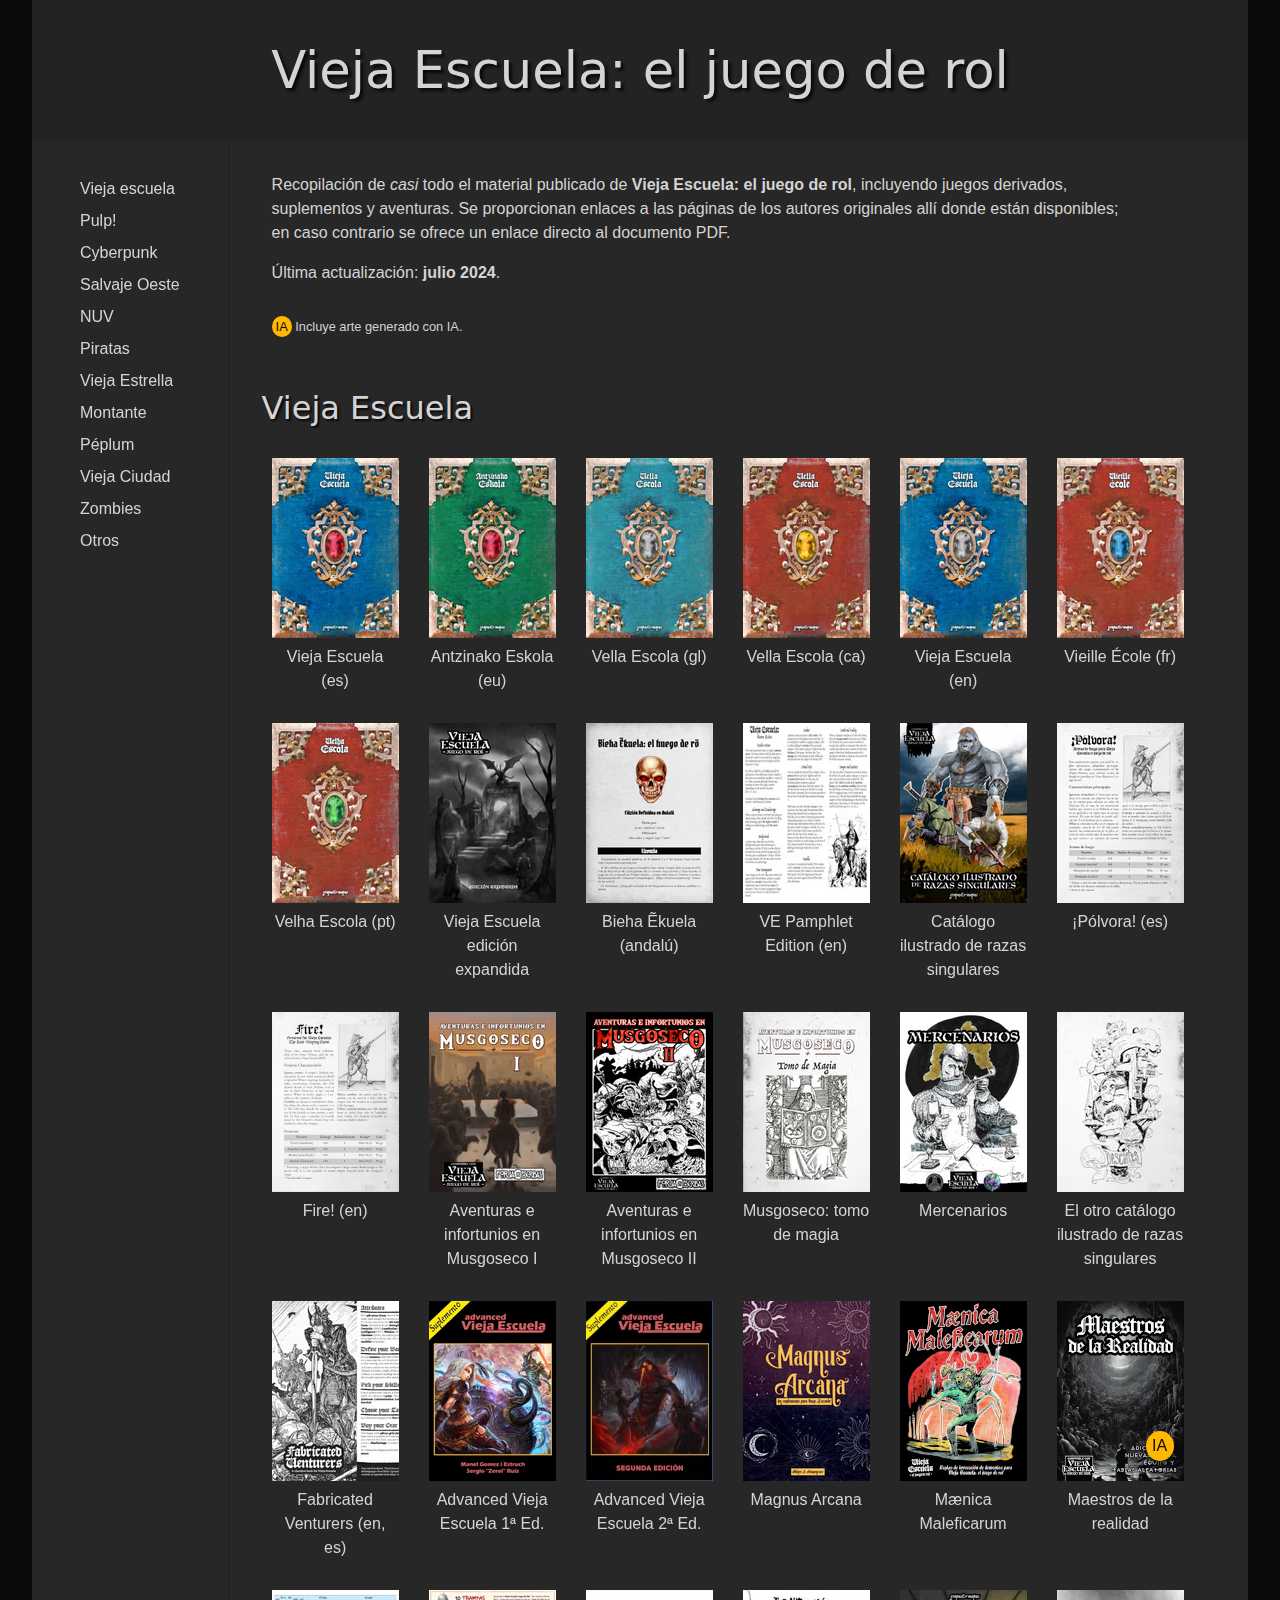
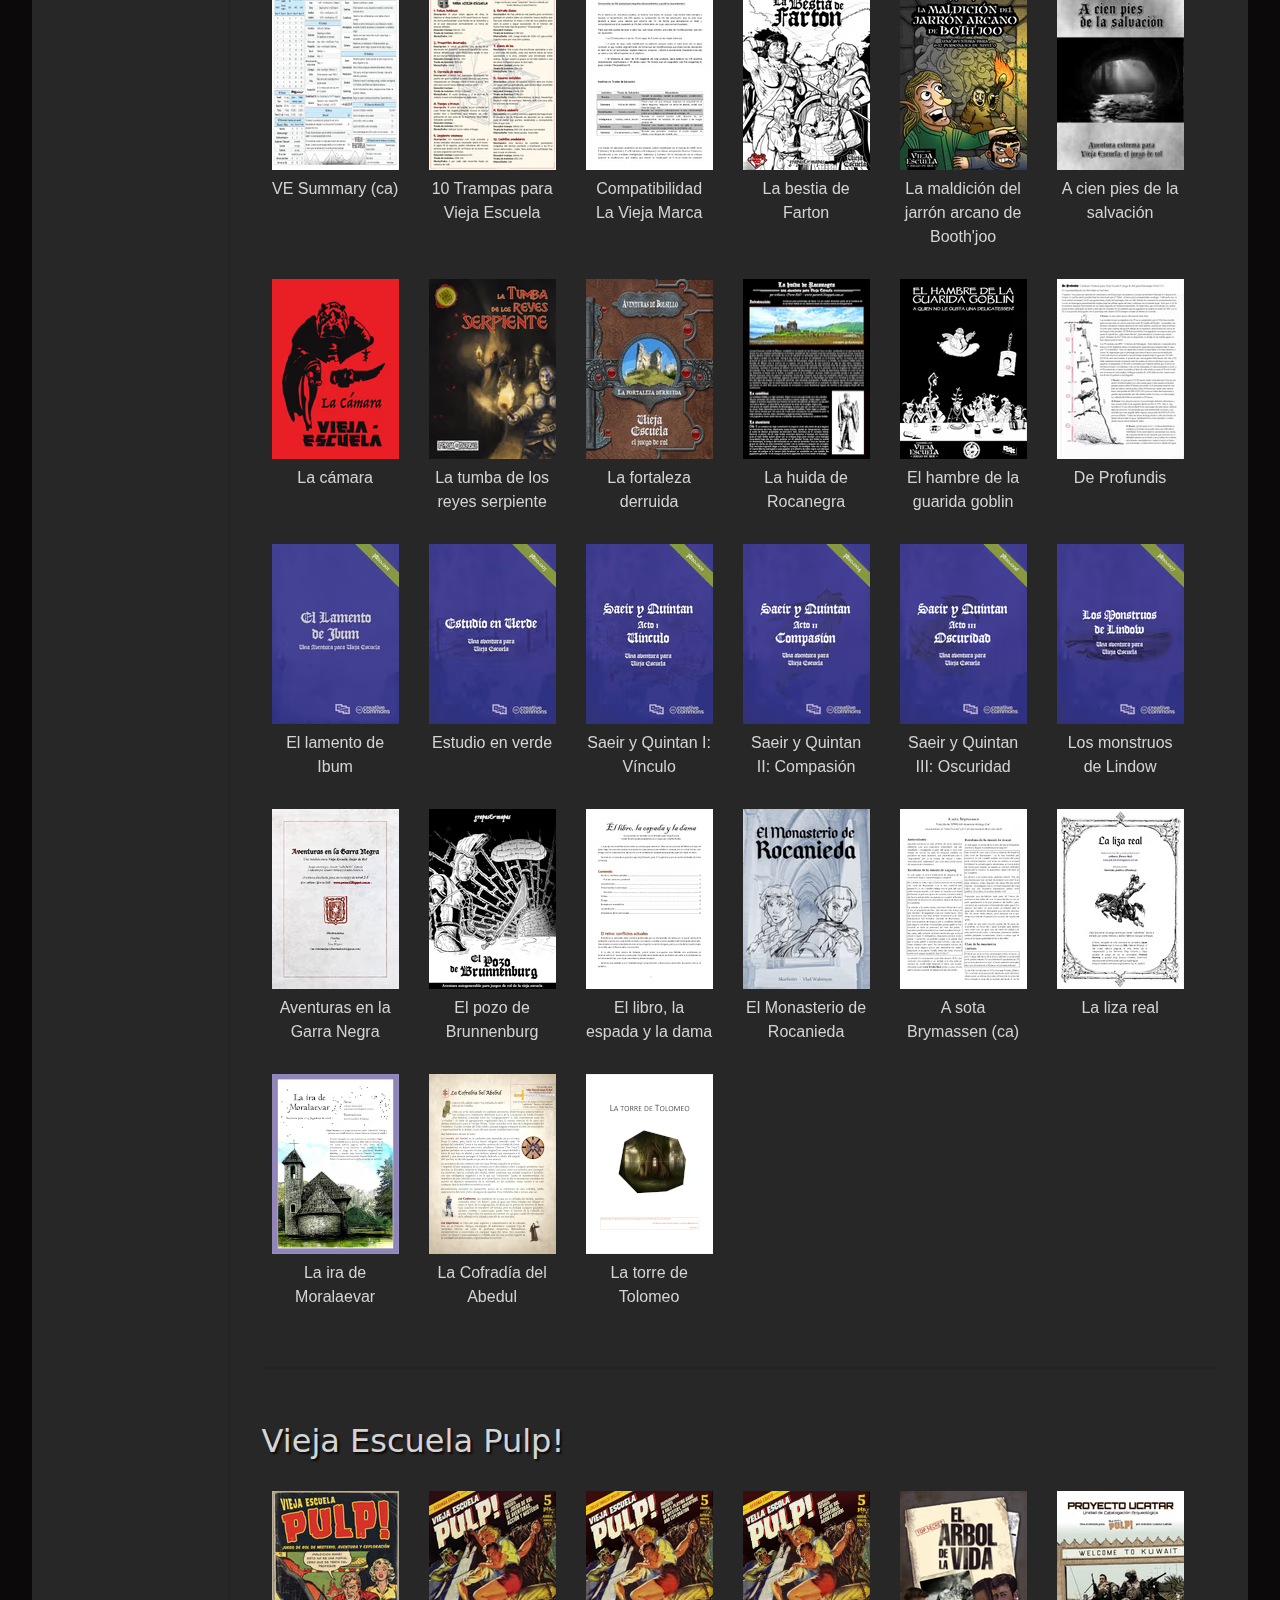
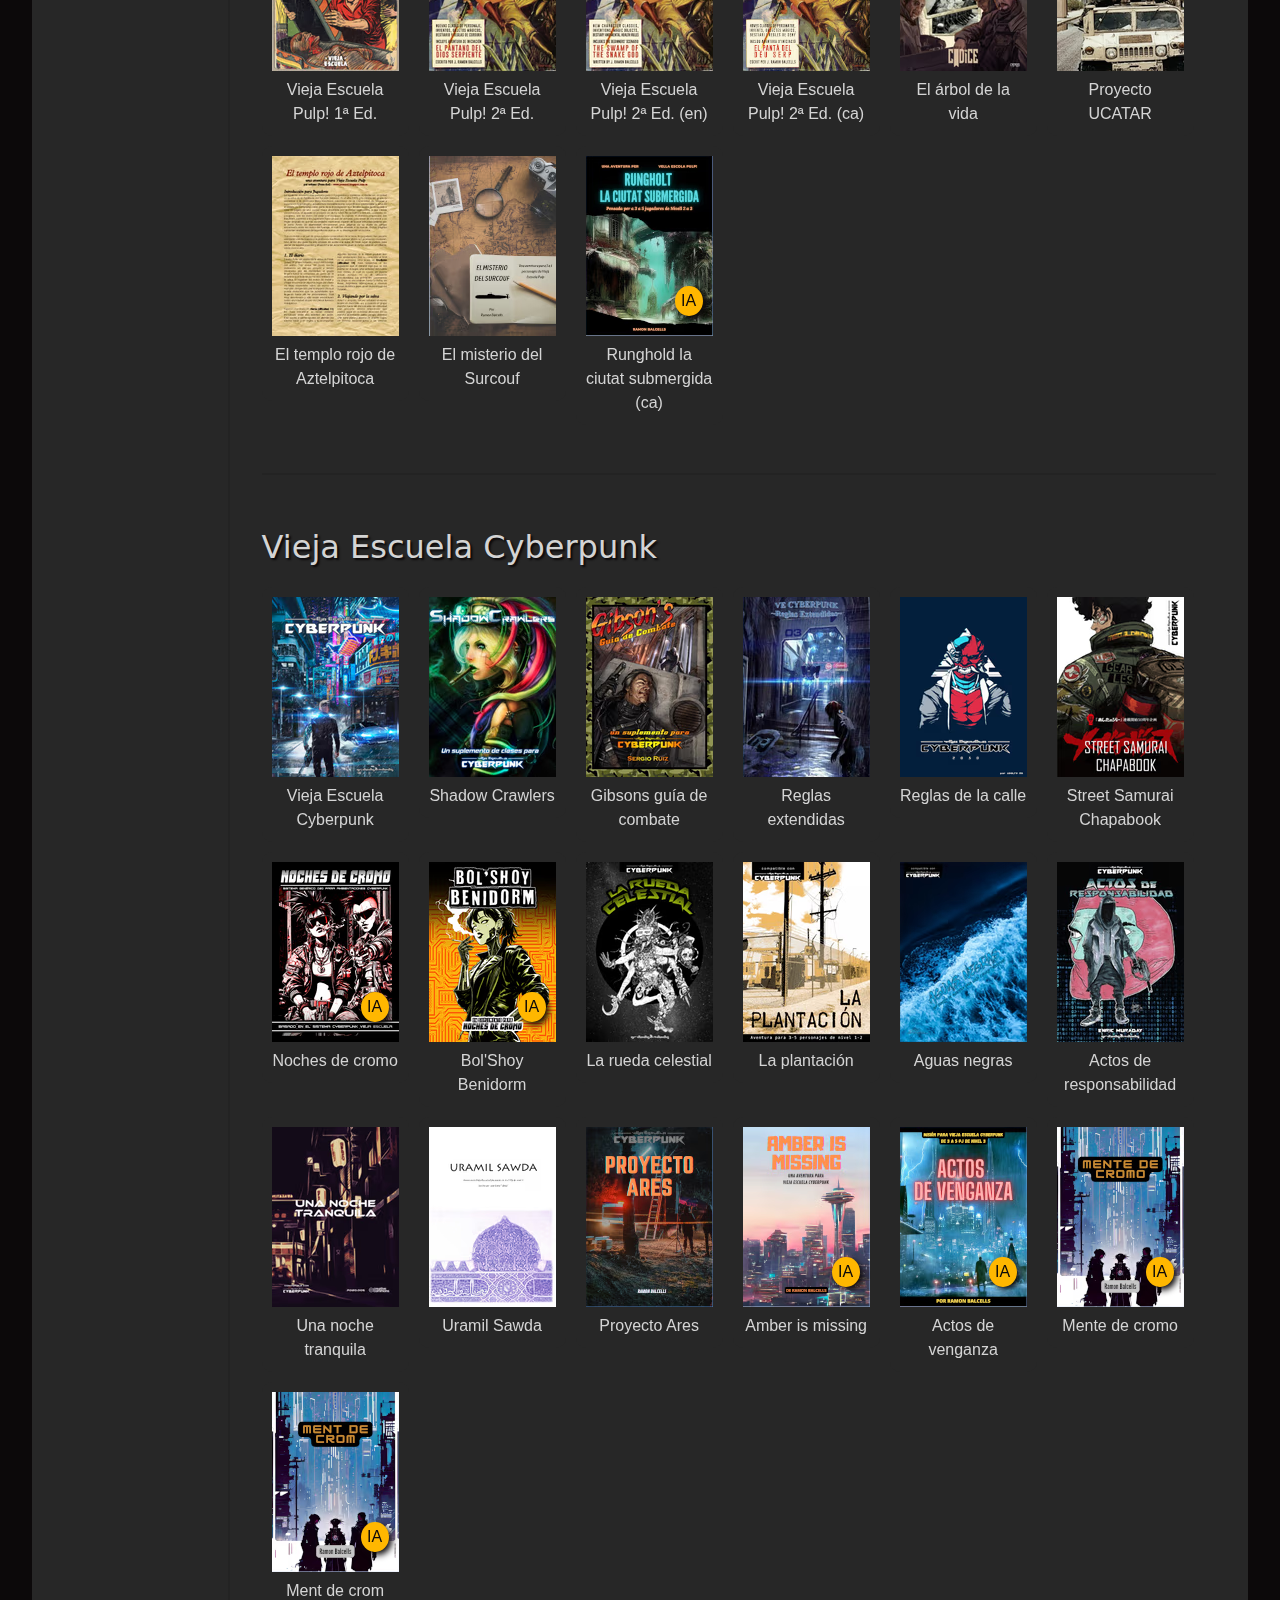
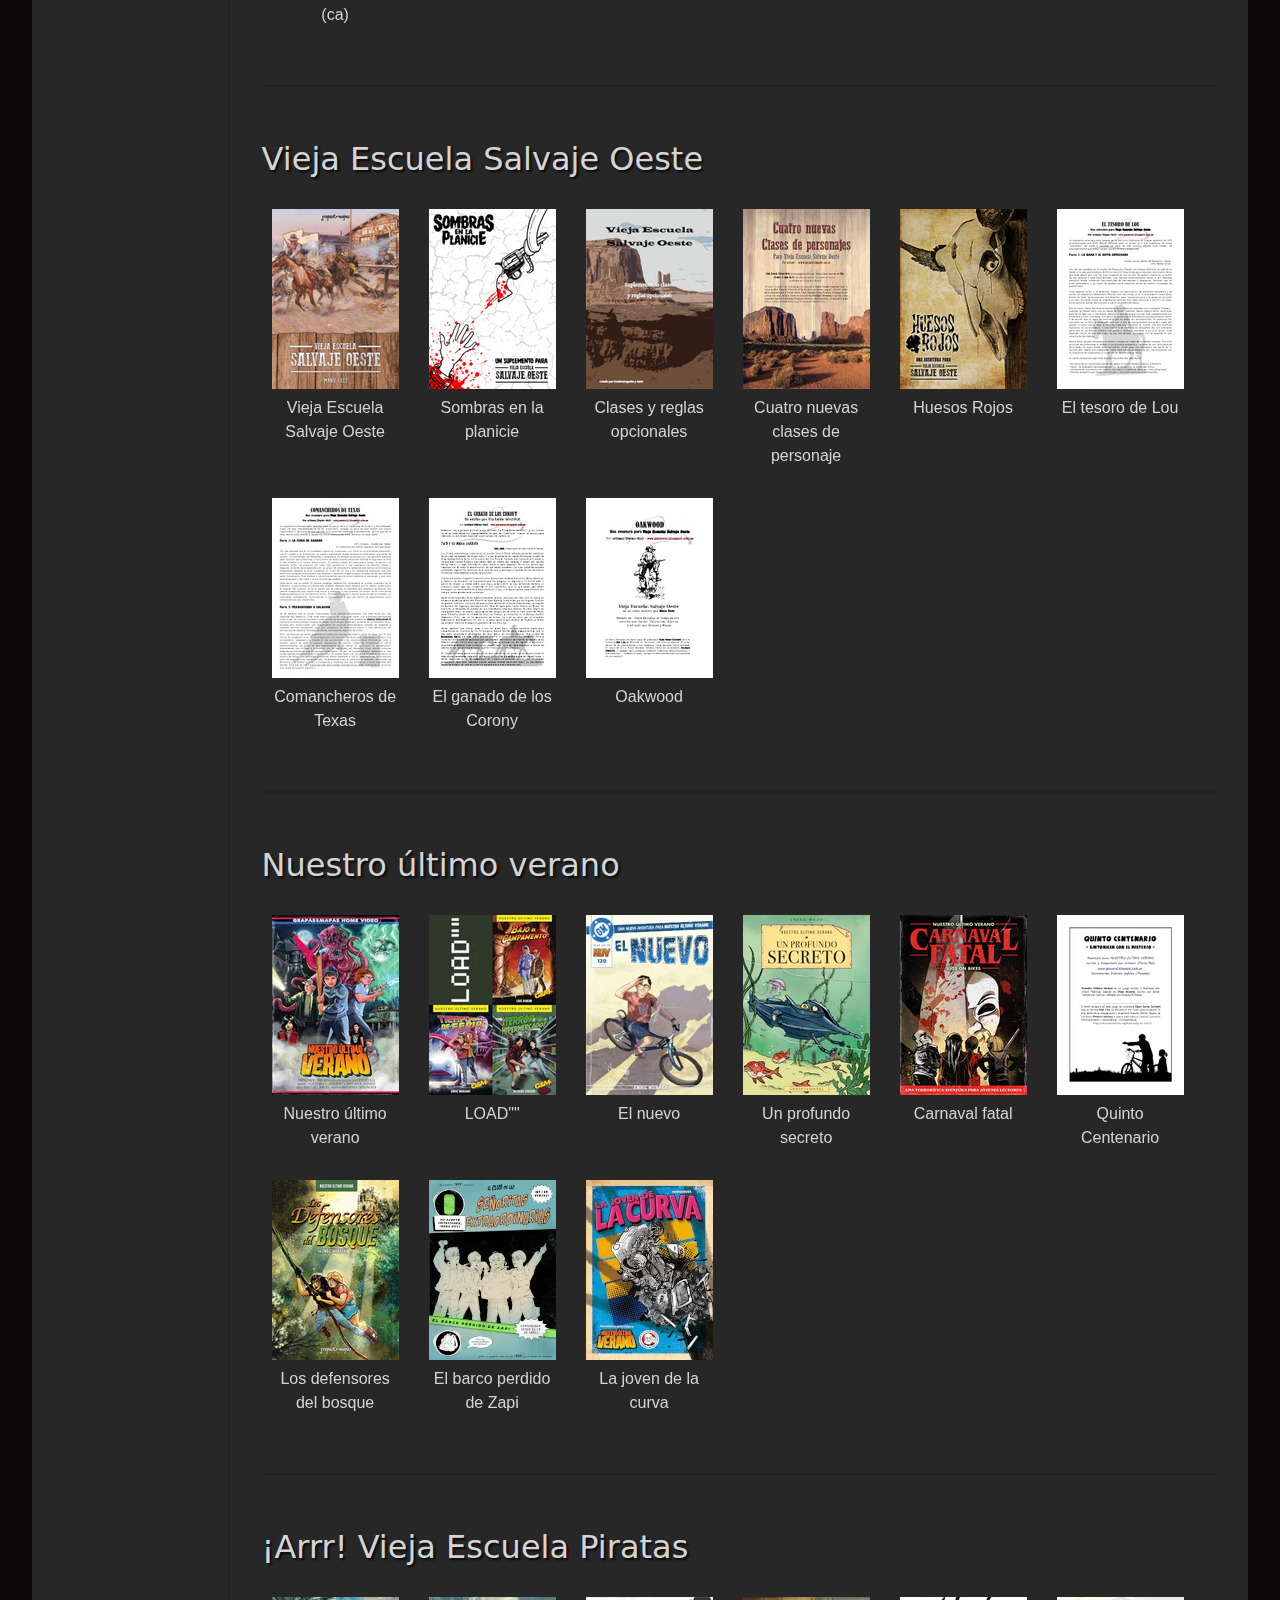
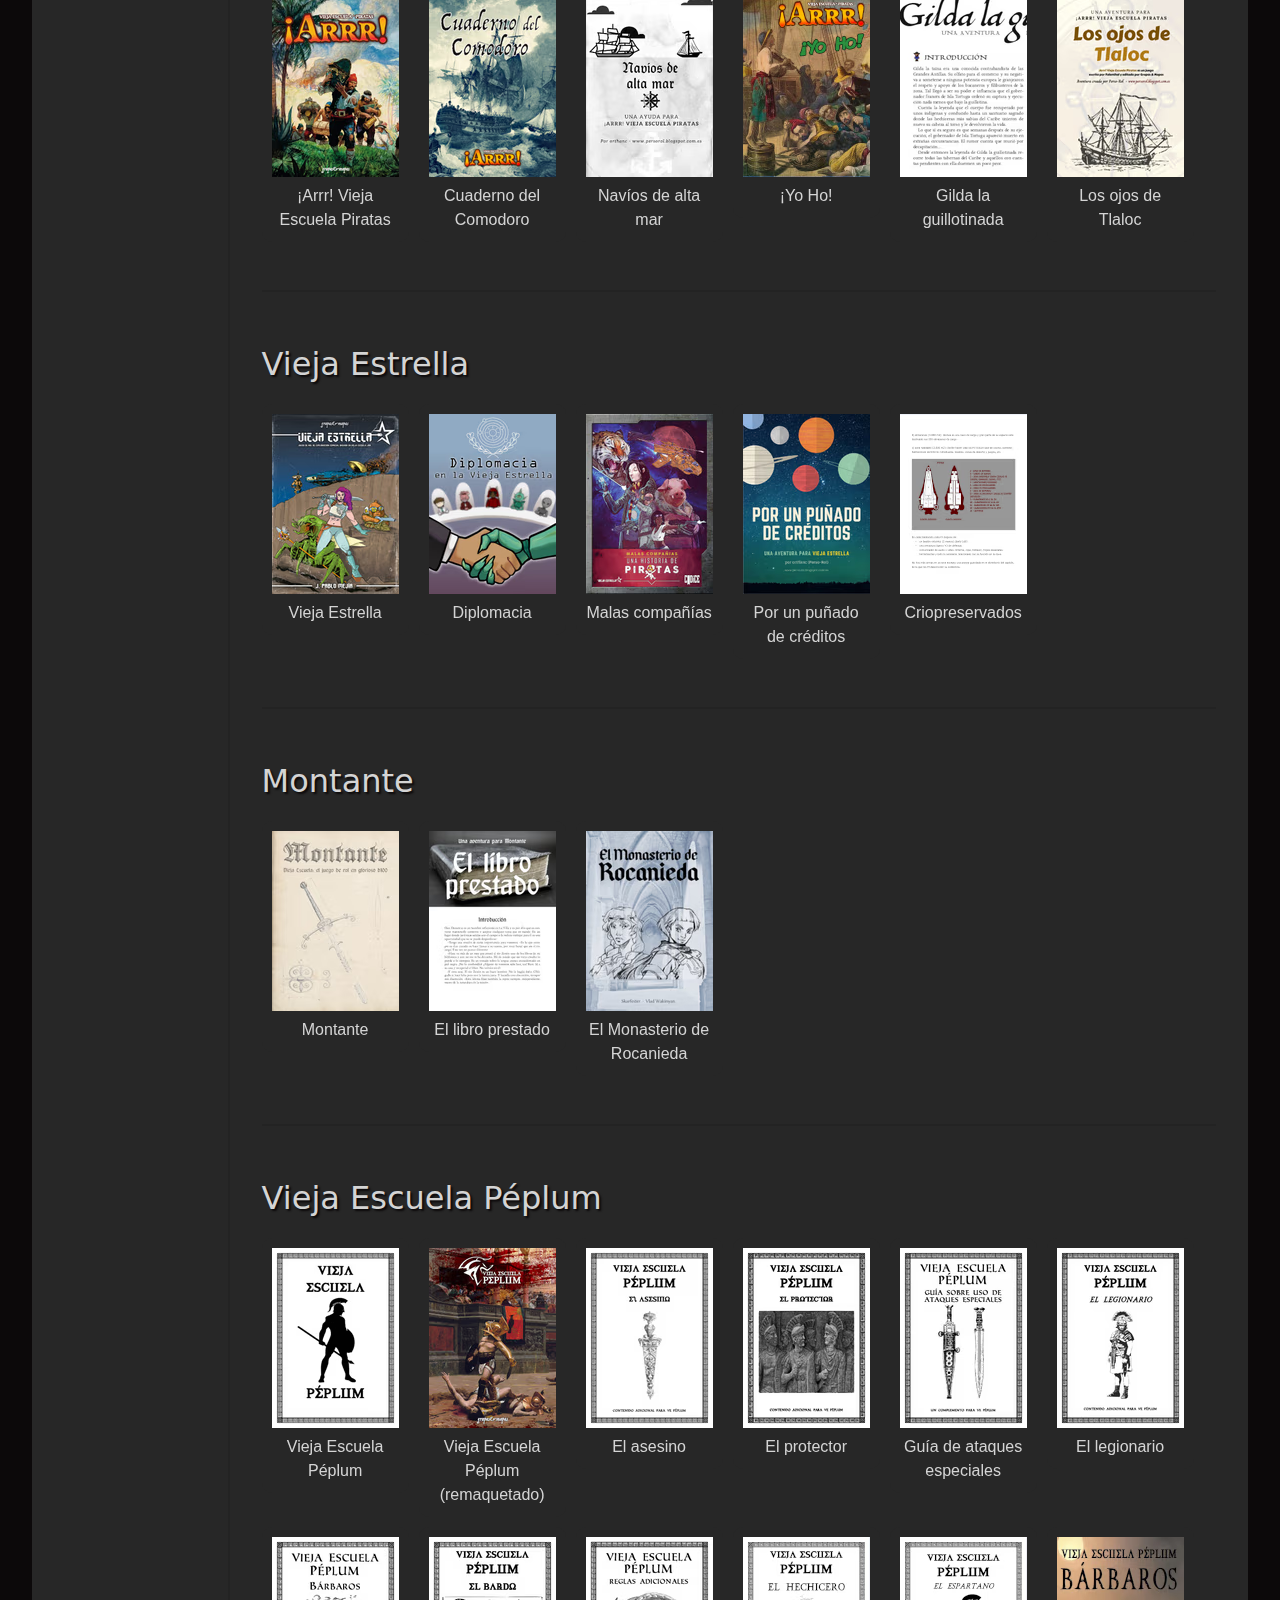
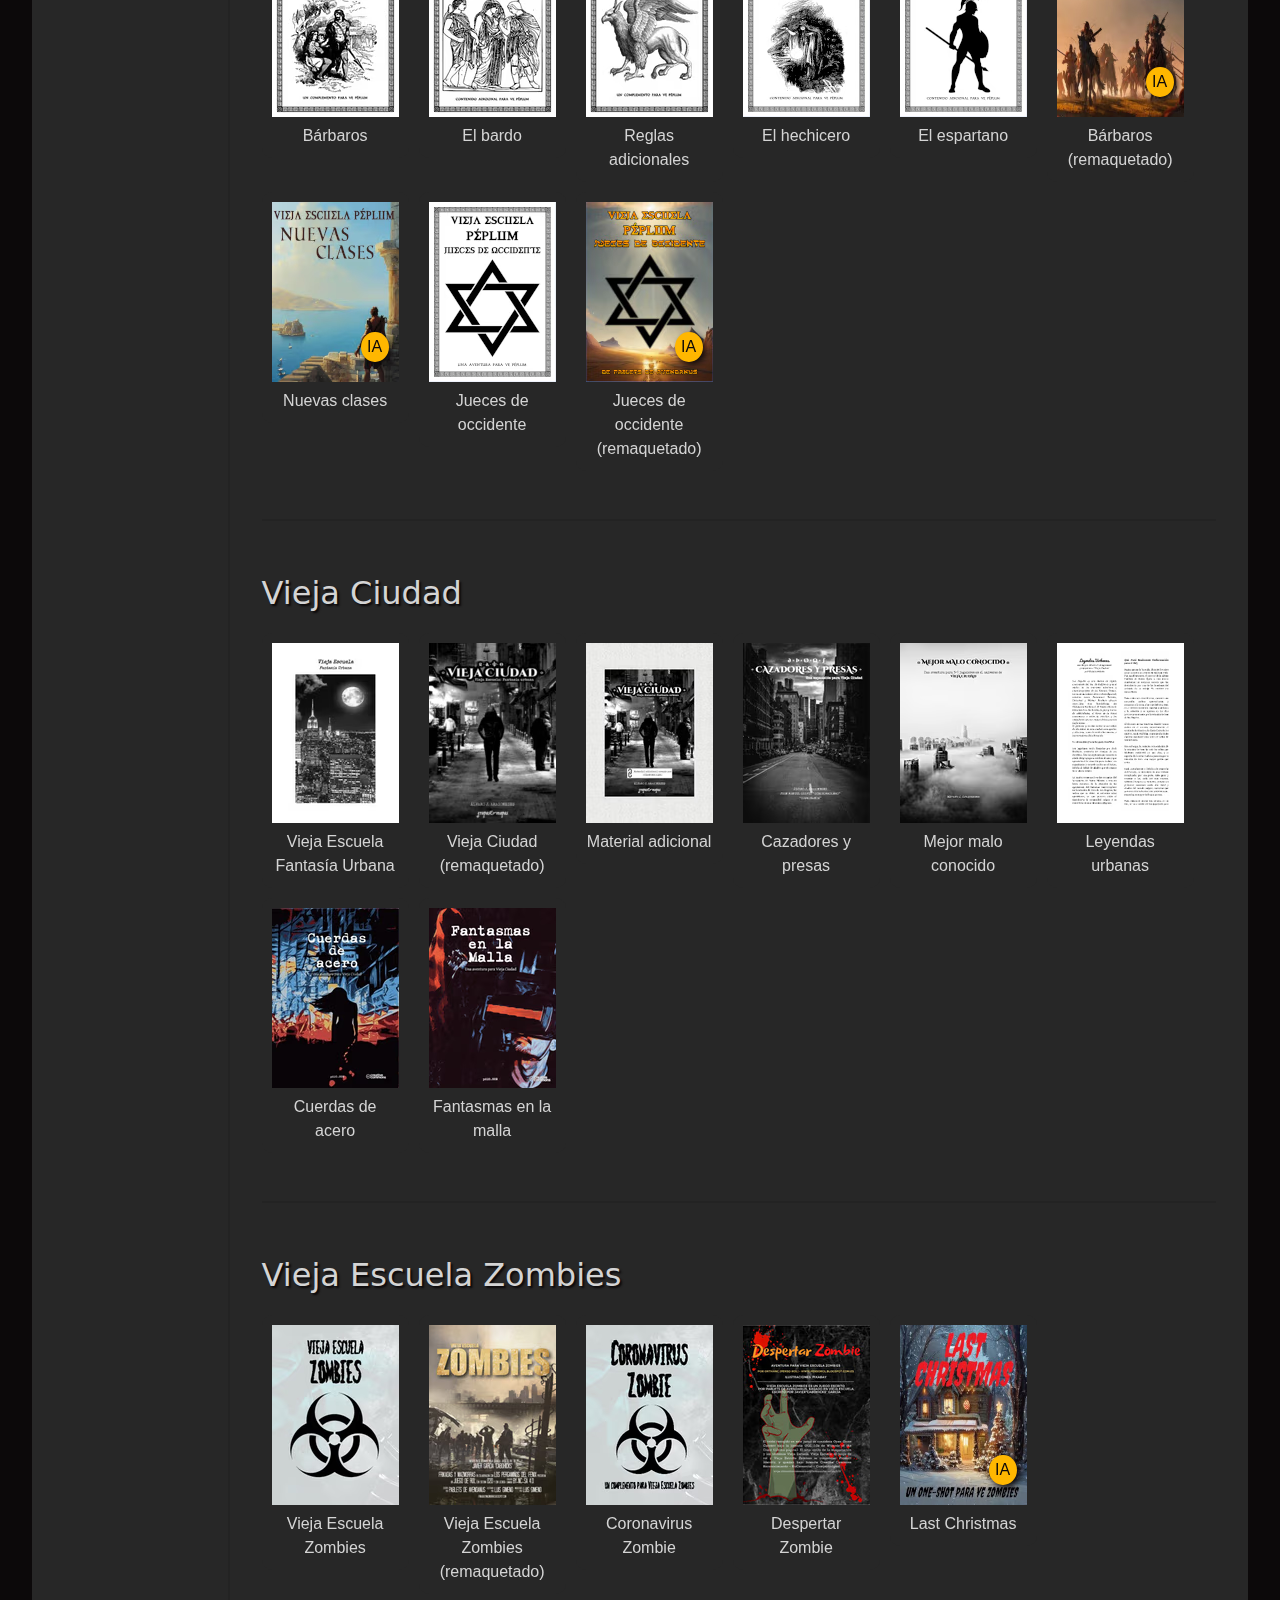
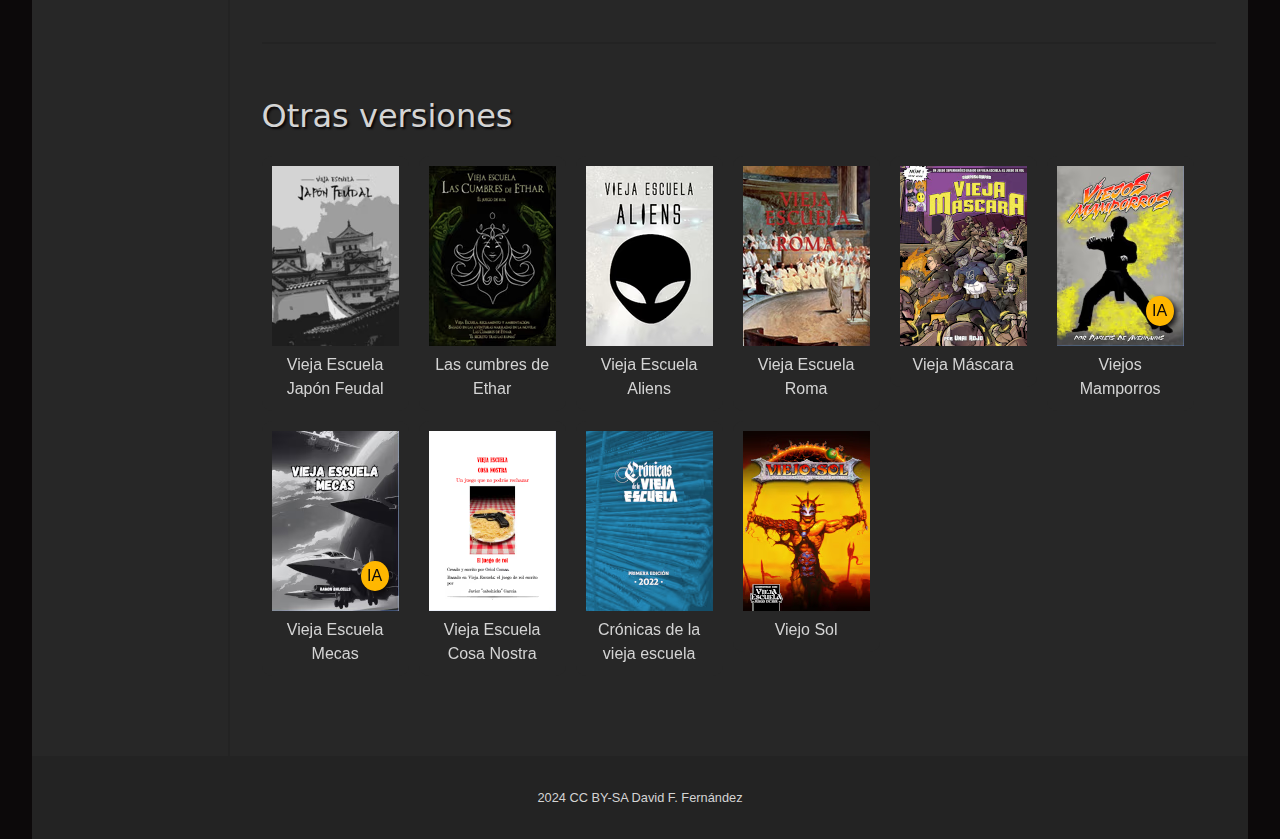
==== commit 4d186bab: "nou material" ====
--- a/viejaescuela.html
+++ b/viejaescuela.html
@@ -361,6 +361,12 @@
                             <figcaption>La Cofradía del Abedul</figcaption>
                         </figure>
                     </a>
+                    <a href="http://www.inculturafriki.com/2024/05/torretolomeo.html" title="web externa">
+                        <figure>
+                            <img src="veimg/ve50.avif" alt="portada" width="127" height="180">
+                            <figcaption>La torre de Tolomeo</figcaption>
+                        </figure>
+                    </a>
                 </div>
             </article>
             <article id="vep">
@@ -649,6 +655,12 @@
                         <figure>
                             <img src="veimg/nuv7.avif" alt="portada" width="127" height="180">
                             <figcaption>El barco perdido de Zapi</figcaption>
+                        </figure>
+                    </a>
+                    <a href="https://emenica.itch.io/la-joven-de-la-curva" title="web externa">
+                        <figure>
+                            <img src="veimg/nuv8.avif" alt="portada" width="127" height="180">
+                            <figcaption>La joven de la curva</figcaption>
                         </figure>
                     </a>
                 </div>
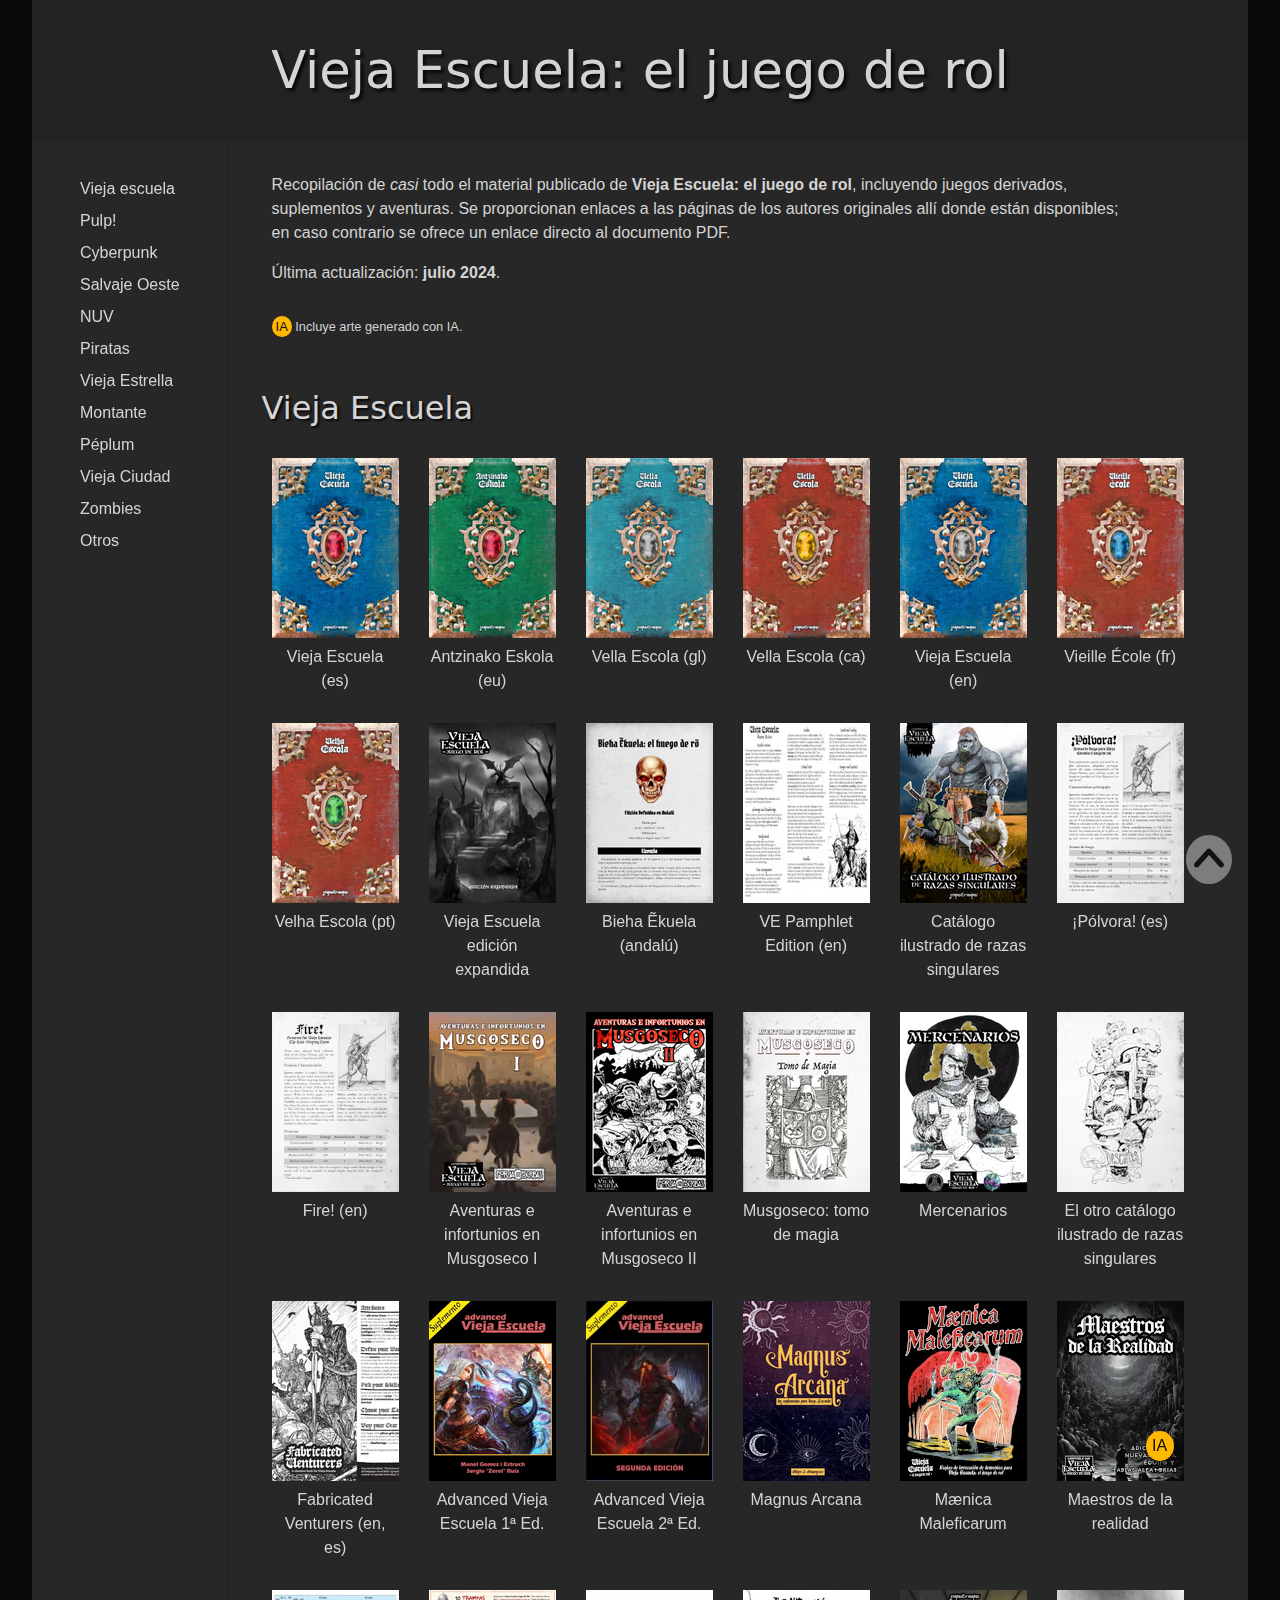
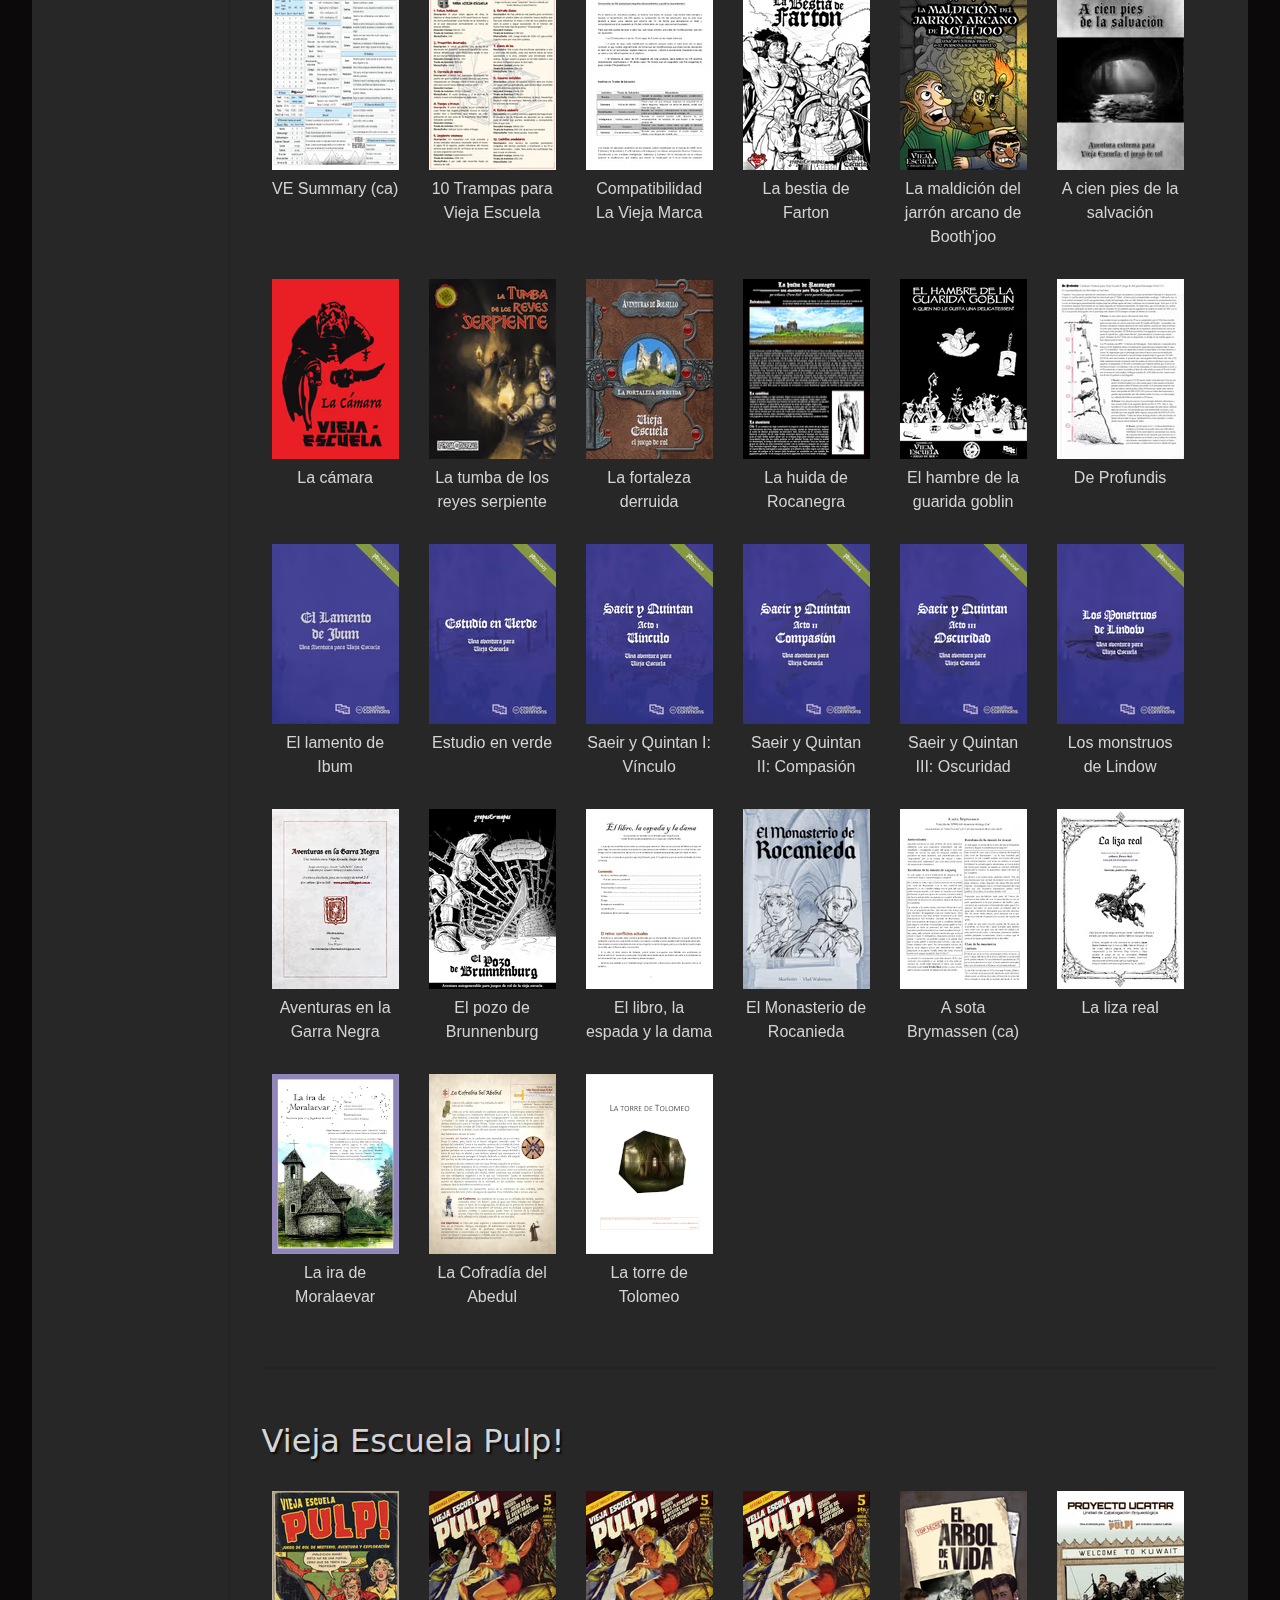
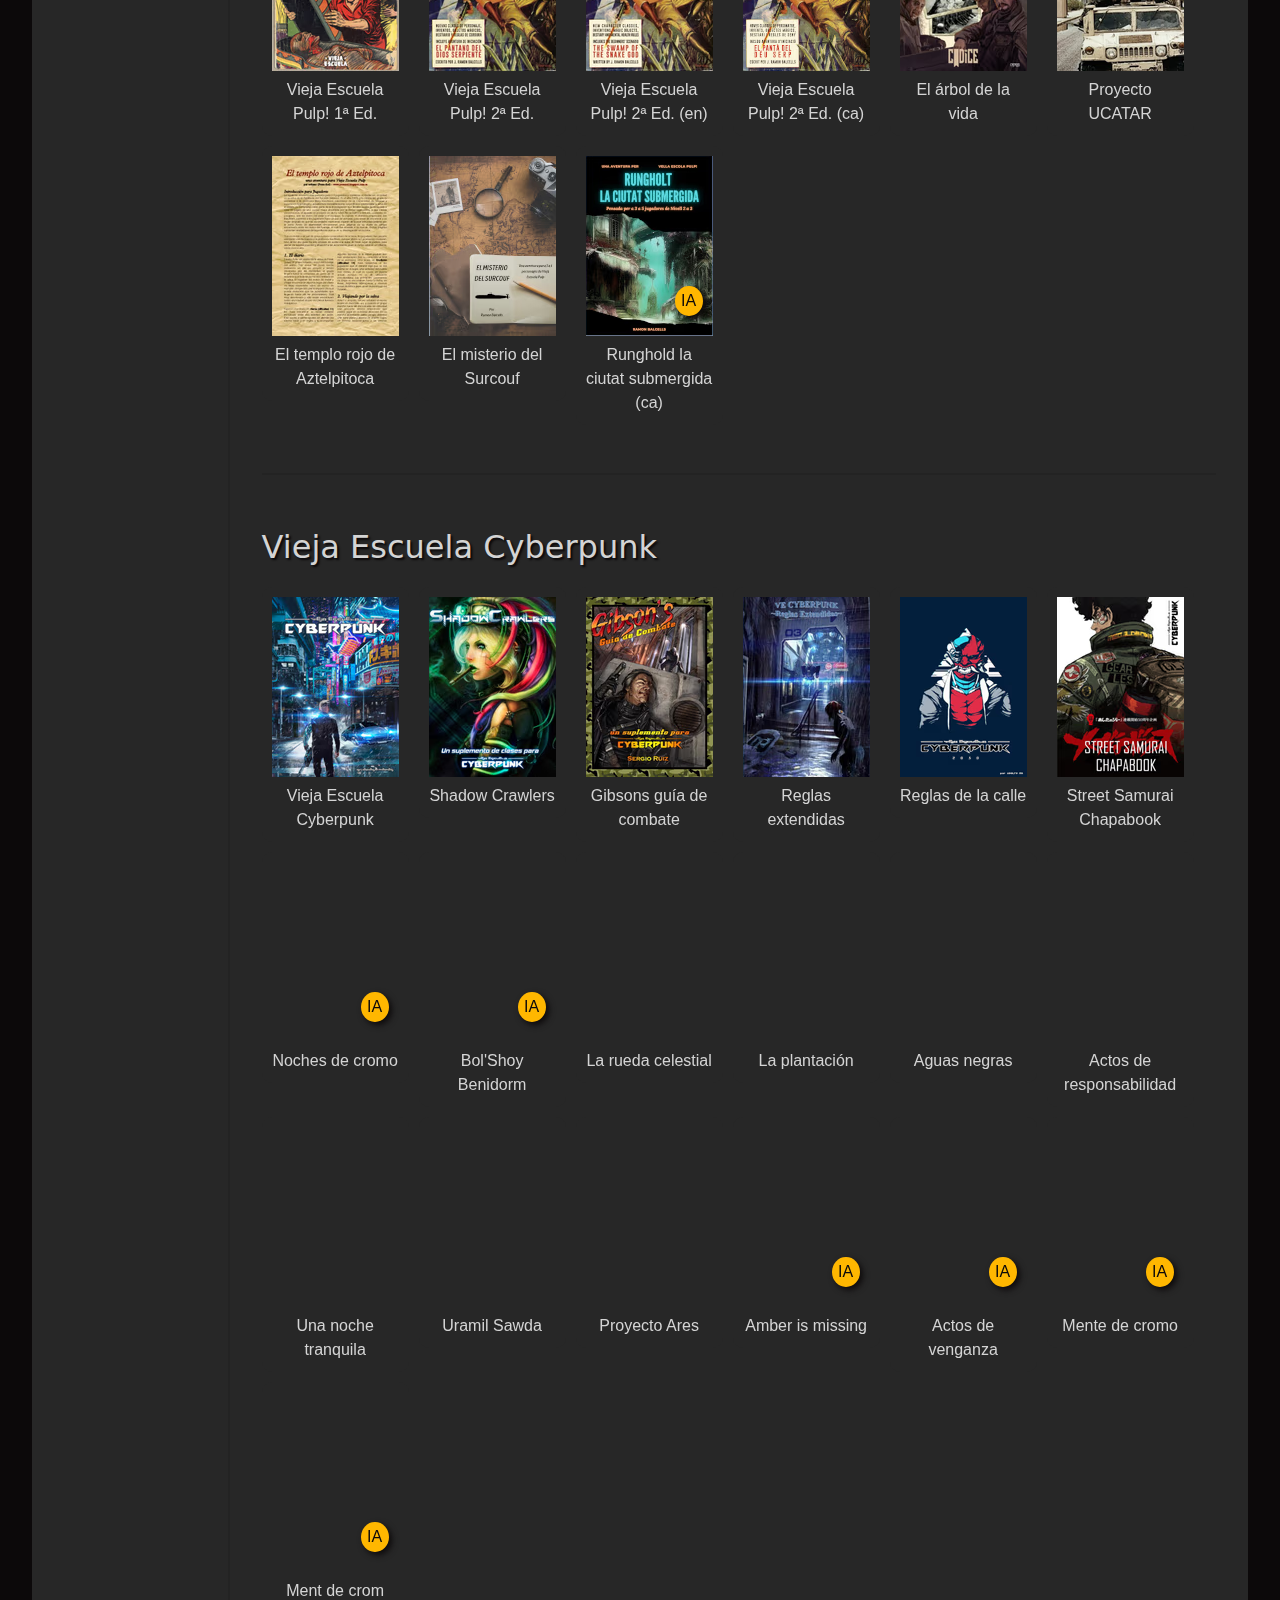
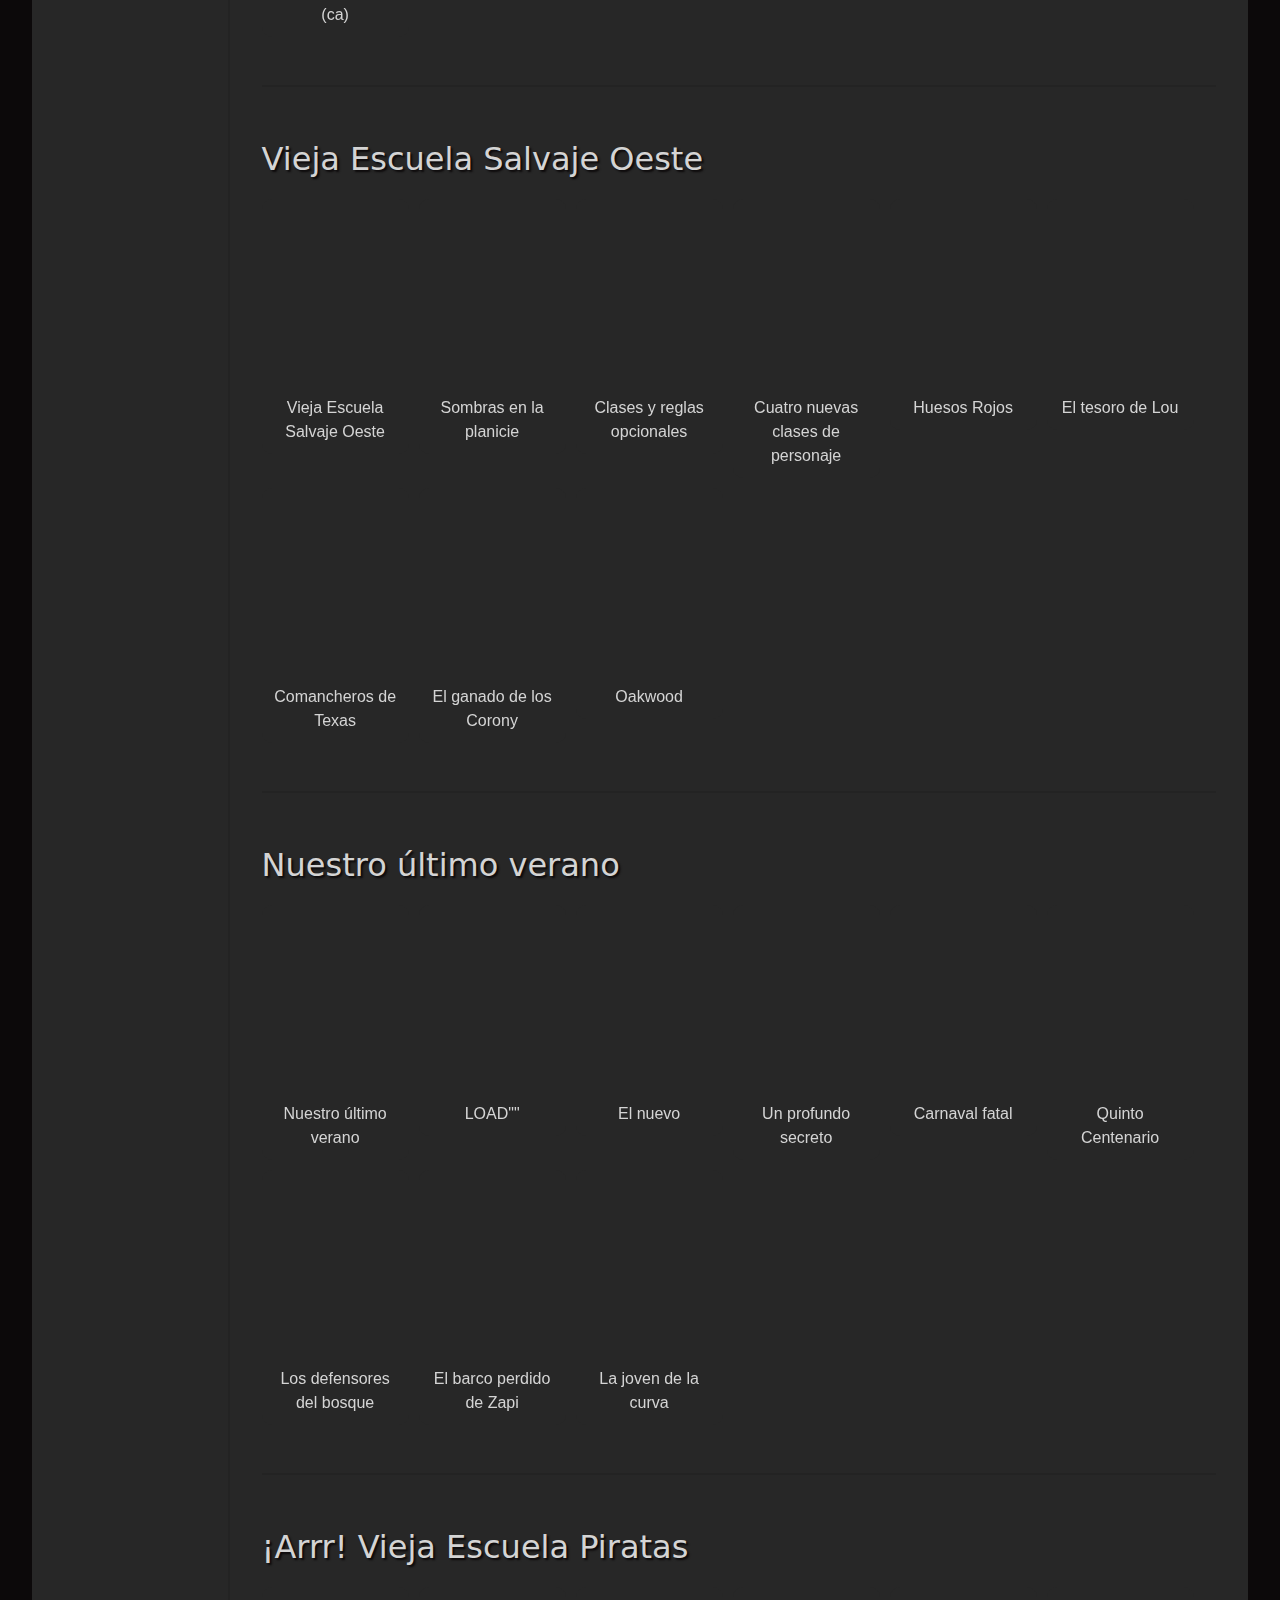
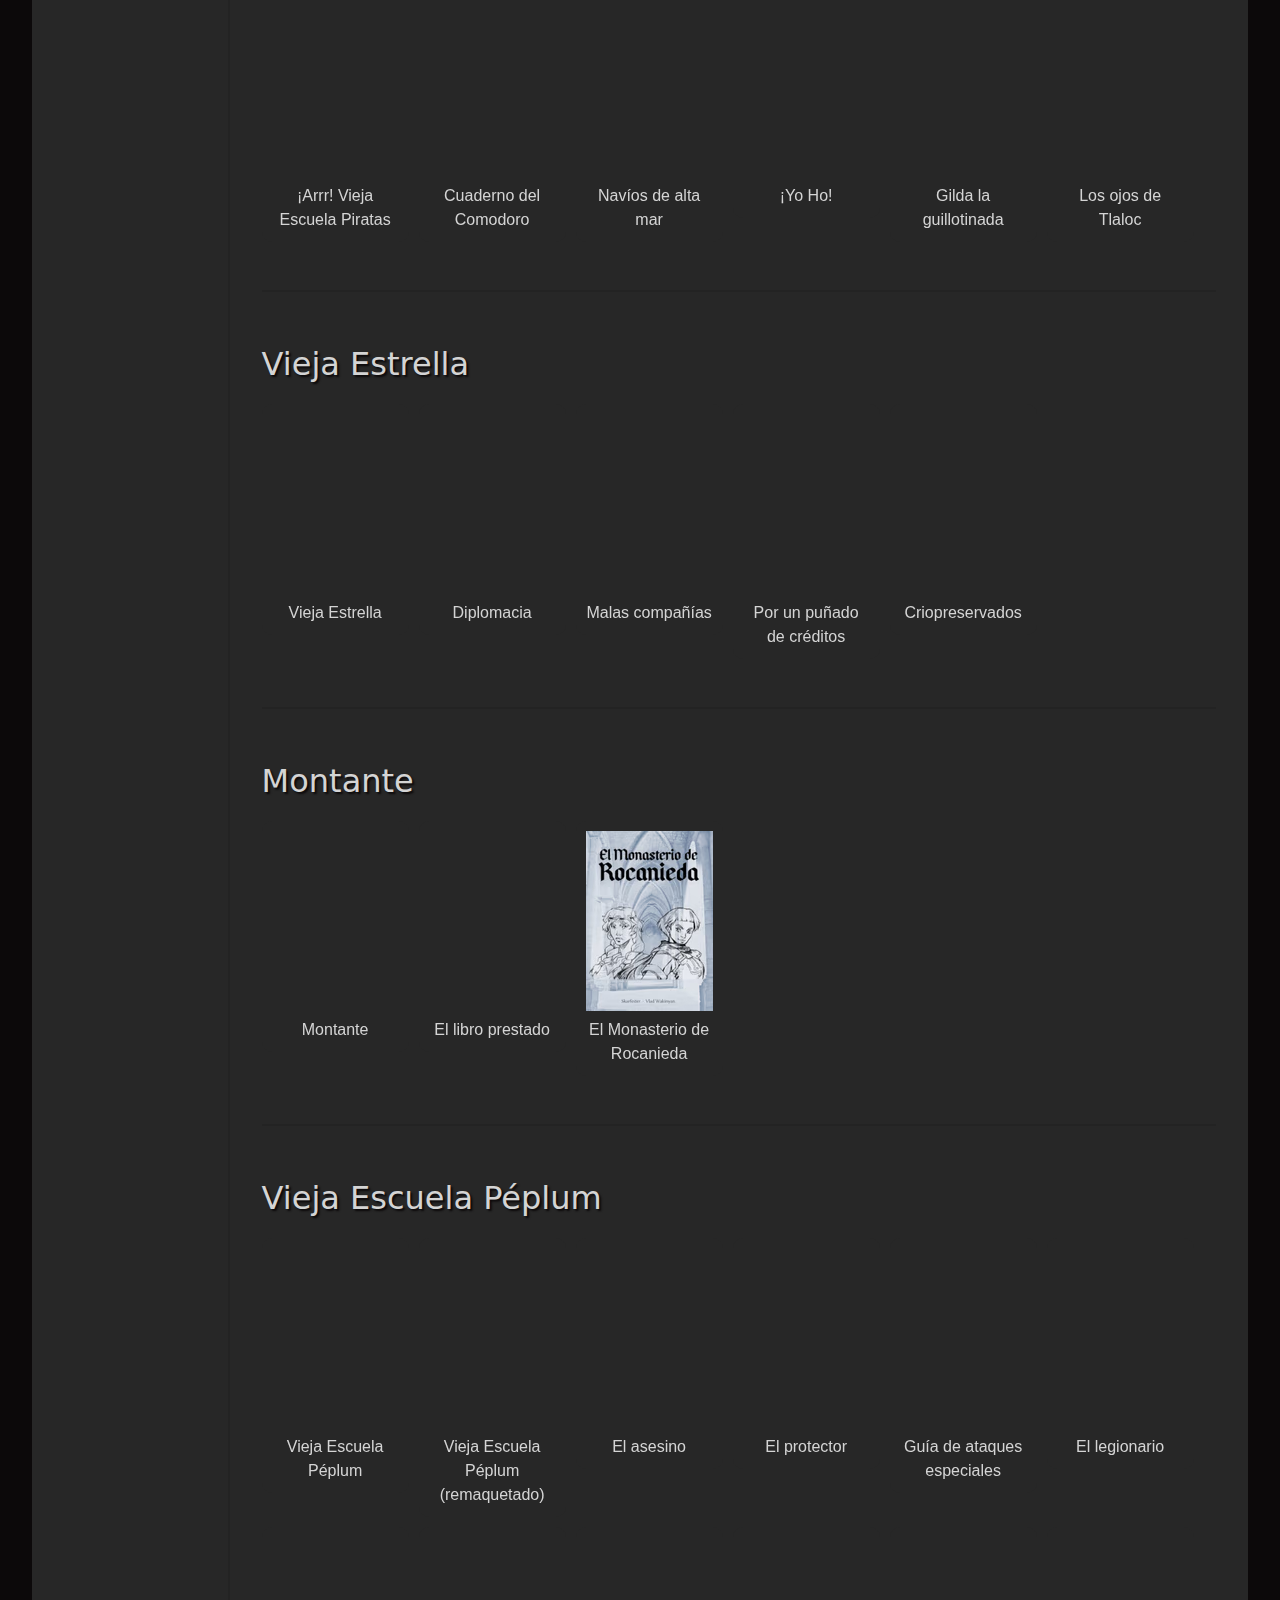
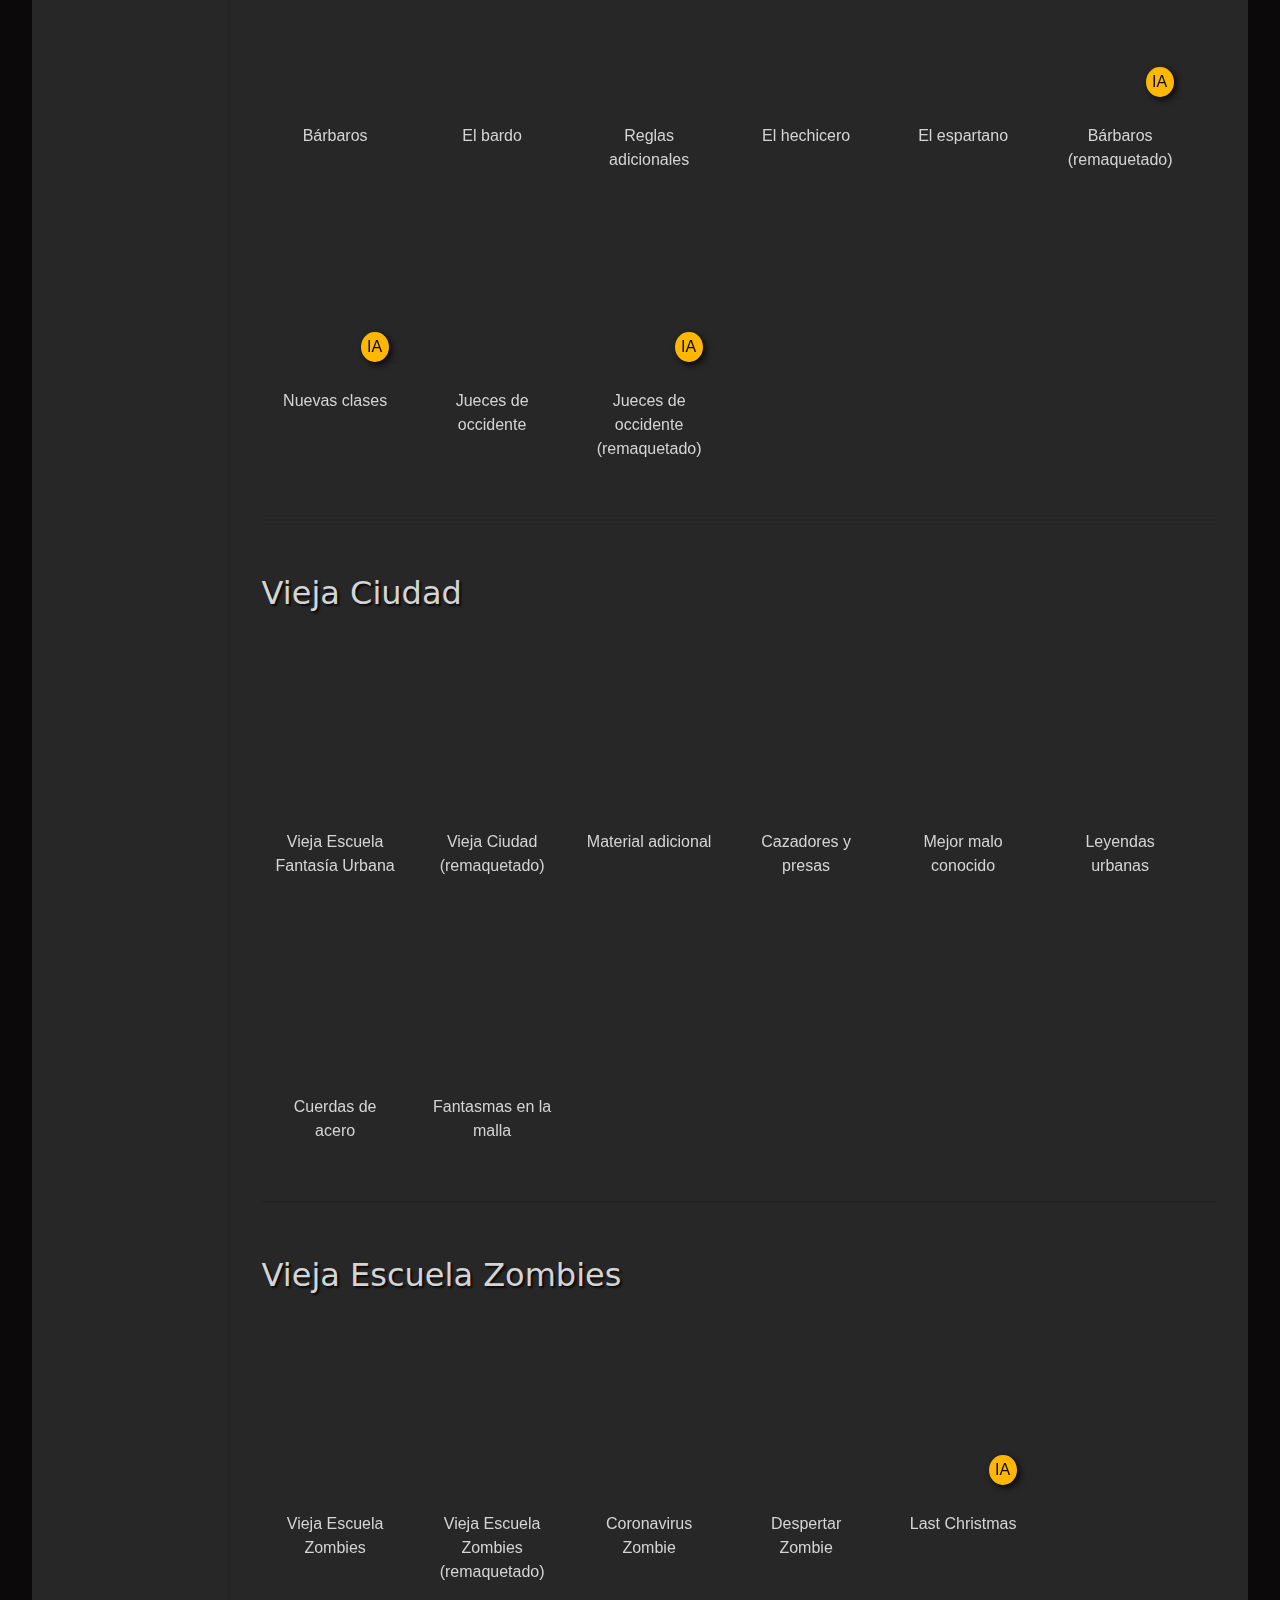
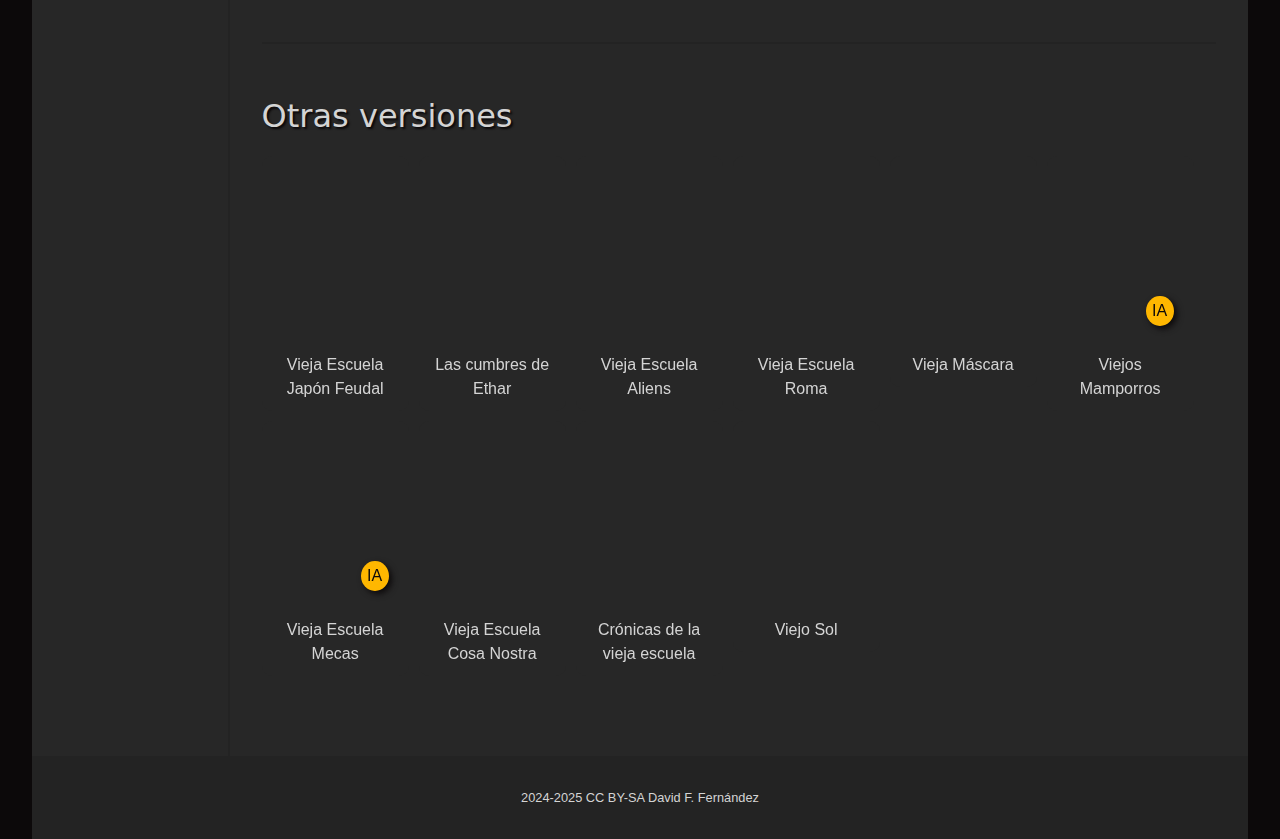
==== commit 482bad08: "favicon, lazy img, top button" ====
--- a/viejaescuela.html
+++ b/viejaescuela.html
@@ -6,10 +6,9 @@
     <title>Vieja Escuela: el juego de rol</title>
     <meta name="description" content="Recopilación de material publicado para Vieja Escuela: el juego de rol">
     <link rel="stylesheet" type="text/css" href="css/ve.css">
-    <link rel="icon" type="image/png" sizes="192x192" href="veimg/vefavicon192.png">
-    <link rel="icon" type="image/png" sizes="48x48" href="veimg/vefavicon48.png">
-    <link rel="icon" type="image/png" sizes="32x32" href="veimg/vefavicon32.png">
-    <link rel="icon" type="image/png" sizes="16x16" href="veimg/vefavicon16.png">
+    <link rel="icon" href="/favicon.ico">
+	<link rel="icon" href="/favicon.svg" type="image/svg+xml">
+
 </head>
 <body>
     <header>
@@ -157,213 +156,214 @@
                             <figcaption>Musgoseco: tomo de magia</figcaption>
                         </figure>
                     </a>
+					<!-- Lazy images a partir de aquí -->
                     <a href="https://drive.google.com/open?id=1ncY2EMiaC5Rdrsw3bqtruqSMV5Xpo0Jo" title="PDF">
                         <figure>
-                            <img src="veimg/ve14.avif" alt="portada" width="127" height="180">
+                            <img src="veimg/ve14.avif" alt="portada" width="127" height="180" loading="lazy">
                             <figcaption>Mercenarios</figcaption>
                         </figure>
                     </a>
                     <a href="https://drive.google.com/open?id=1bY_u5s3hOwpdZaCYdDsM2t5qBagRIFws" title="PDF">
                         <figure>
-                            <img src="veimg/ve17.avif" alt="portada" width="127" height="180">
+                            <img src="veimg/ve17.avif" alt="portada" width="127" height="180" loading="lazy">
                             <figcaption>El otro catálogo ilustrado de razas singulares</figcaption>
                         </figure>
                     </a>
                     <a href="https://chaosgrenade.com/fabricated-venturers-%E2%80%94-a-classless-hack-for-vieja-escuela" title="web externa">
                         <figure>
-                            <img src="veimg/ve23.avif" alt="portada" width="127" height="180">
+                            <img src="veimg/ve23.avif" alt="portada" width="127" height="180" loading="lazy">
                             <figcaption>Fabricated Venturers (en, es)</figcaption>
                         </figure>
                     </a>
                     <a href="https://drive.google.com/open?id=1RjA4Bqk-yqYiwKvYAxnPHY5DsA3_Za7V" title="PDF">
                         <figure>
-                            <img src="veimg/ve26.avif" alt="portada" width="127" height="180">
+                            <img src="veimg/ve26.avif" alt="portada" width="127" height="180" loading="lazy">
                             <figcaption>Advanced Vieja Escuela 1ª Ed.</figcaption>
                         </figure>
                     </a>
                     <a href="https://drive.google.com/file/d/10oK5qbQe7vJAhJRbnB7Fuadk-fy95gMY" title="PDF">
                         <figure>
-                            <img src="veimg/ve49.avif" alt="portada" width="127" height="180">
+                            <img src="veimg/ve49.avif" alt="portada" width="127" height="180" loading="lazy">
                             <figcaption>Advanced Vieja Escuela 2ª Ed.</figcaption>
                         </figure>
                     </a>
                     <a href="https://perversod20.cc/2021/02/magnus-arcana/" title="web externa">
                         <figure>
-                            <img src="veimg/ve41.avif" alt="portada" width="127" height="180">
+                            <img src="veimg/ve41.avif" alt="portada" width="127" height="180" loading="lazy">
                             <figcaption>Magnus Arcana</figcaption>
                         </figure>
                     </a>
                     <a href="https://emenica.itch.io/maenica-maleficarum" title="web externa">
                         <figure>
-                            <img src="veimg/ve47.avif" alt="portada" width="127" height="180">
+                            <img src="veimg/ve47.avif" alt="portada" width="127" height="180" loading="lazy">
                             <figcaption>Mænica Maleficarum</figcaption>
                         </figure>
                     </a>
                     <a href="https://caballerosdeneon.blogspot.com/2024/05/material-para-vieja-escuela.html" title="web externa">
                         <figure>
-                            <img src="veimg/ve48.avif" alt="portada" width="127" height="180">
+                            <img src="veimg/ve48.avif" alt="portada" width="127" height="180" loading="lazy">
                             <figcaption>Maestros de la realidad<span class="ia">IA</span></figcaption>
                         </figure>
                     </a>
                     <a href="https://drive.google.com/file/d/1C22OkL15v_cRvBSN8n3k_iFSk8QDDsaN" title="PDF">
                         <figure>
-                            <img src="veimg/ve40.avif" alt="portada" width="127" height="180">
+                            <img src="veimg/ve40.avif" alt="portada" width="127" height="180" loading="lazy">
                             <figcaption>VE Summary (ca)</figcaption>
                         </figure>
                     </a>
                     <a href="https://persorol.blogspot.com/2021/02/10-trampas-para-mazmorras-ayuda-para.html" title="web externa">
                         <figure>
-                            <img src="veimg/ve42.avif" alt="portada" width="127" height="180">
+                            <img src="veimg/ve42.avif" alt="portada" width="127" height="180" loading="lazy">
                             <figcaption>10 Trampas para Vieja Escuela</figcaption>
                         </figure>
                     </a>
                     <a href="https://drive.google.com/file/d/1G5uAVaye2Kr3IdqEQiV7mkwRtWVVje4t/view" title="web externa">
                         <figure>
-                            <img src="veimg/ve44.avif" alt="portada" width="127" height="180">
+                            <img src="veimg/ve44.avif" alt="portada" width="127" height="180" loading="lazy">
                             <figcaption>Compatibilidad La Vieja Marca</figcaption>
                         </figure>
                     </a>
                     <a href="http://www.elcuartitodelosroles.com/2018/03/archivos-la-bestia-de-farton-partida.html" title="web externa">
                         <figure>
-                            <img src="veimg/ve6.avif" alt="portada" width="127" height="180">
+                            <img src="veimg/ve6.avif" alt="portada" width="127" height="180" loading="lazy">
                             <figcaption>La bestia de Farton</figcaption>
                         </figure>
                     </a>
                     <a href="https://grapasymapas.com/jarron" title="web externa">
                         <figure>
-                            <img src="veimg/ve7.avif" alt="portada" width="127" height="180">
+                            <img src="veimg/ve7.avif" alt="portada" width="127" height="180" loading="lazy">
                             <figcaption>La maldición del jarrón arcano de Booth'joo</figcaption>
                         </figure>
                     </a>
                     <a href="http://murallasblancas.blogspot.com/2018/07/a-cien-pies-de-la-salvacion.html" title="web externa">
                         <figure>
-                            <img src="veimg/ve9.avif" alt="portada" width="127" height="180">
+                            <img src="veimg/ve9.avif" alt="portada" width="127" height="180" loading="lazy">
                             <figcaption>A cien pies de la salvación</figcaption>
                         </figure>
                     </a>
                     <a href="https://drive.google.com/file/d/1IBff00iM657HGs5atuLaoPjRX32DQavW/view?usp=sharing" title="PDF">
                         <figure>
-                            <img src="veimg/ve10.avif" alt="portada" width="127" height="180">
+                            <img src="veimg/ve10.avif" alt="portada" width="127" height="180" loading="lazy">
                             <figcaption>La cámara</figcaption>
                         </figure>
                     </a>
                     <a href="https://forjadeescribas.wordpress.com/2018/07/11/la-tumba-de-los-reyes-serpiente/" title="web externa">
                         <figure>
-                            <img src="veimg/ve12.avif" alt="portada" width="127" height="180">
+                            <img src="veimg/ve12.avif" alt="portada" width="127" height="180" loading="lazy">
                             <figcaption>La tumba de los reyes serpiente</figcaption>
                         </figure>
                     </a>
                     <a href="https://labibliotecadelcalamar.blogspot.com/2018/03/aventuras-de-bolsillo.html" title="web externa">
                         <figure>
-                            <img src="veimg/ve15.avif" alt="portada" width="127" height="180">
+                            <img src="veimg/ve15.avif" alt="portada" width="127" height="180" loading="lazy">
                             <figcaption>La fortaleza derruida</figcaption>
                         </figure>
                     </a>
                     <a href="https://persorol.blogspot.com/2019/04/la-huida-de-rocanegra-aventura-para.html" title="web externa">
                         <figure>
-                            <img src="veimg/ve20.avif" alt="portada" width="127" height="180">
+                            <img src="veimg/ve20.avif" alt="portada" width="127" height="180" loading="lazy">
                             <figcaption>La huida de Rocanegra</figcaption>
                         </figure>
                     </a>
                     <a href="https://drive.google.com/open?id=1hh1K62nitEYNlGqtO75xC4XYfqsQZn6A" title="PDF">
                         <figure>
-                            <img src="veimg/ve27.avif" alt="portada" width="127" height="180">
+                            <img src="veimg/ve27.avif" alt="portada" width="127" height="180" loading="lazy">
                             <figcaption>El hambre de la guarida goblin</figcaption>
                         </figure>
                     </a>
                     <a href="https://drive.google.com/open?id=1nosKUF4fA5n_PFH71yGuWPPFcL3wUHVB" title="PDF">
                         <figure>
-                            <img src="veimg/ve28.avif" alt="portada" width="127" height="180">
+                            <img src="veimg/ve28.avif" alt="portada" width="127" height="180" loading="lazy">
                             <figcaption>De Profundis</figcaption>
                         </figure>
                     </a>
                     <a href="https://perversod20.cc/2020/02/el-lamento-de-ibum/" title="web externa">
                         <figure>
-                            <img src="veimg/ve29.avif" alt="portada" width="127" height="180">
+                            <img src="veimg/ve29.avif" alt="portada" width="127" height="180" loading="lazy">
                             <figcaption>El lamento de Ibum</figcaption>
                         </figure>
                     </a>
                     <a href="https://perversod20.cc/2020/03/pd20-003-estudio-en-verde/" title="web externa">
                         <figure>
-                            <img src="veimg/ve31.avif" alt="portada" width="127" height="180">
+                            <img src="veimg/ve31.avif" alt="portada" width="127" height="180" loading="lazy">
                             <figcaption>Estudio en verde</figcaption>
                         </figure>
                     </a>
                     <a href="https://perversod20.cc/2020/02/pd20-002-saeir-y-quintan-acto-i/" title="web externa">
                         <figure>
-                            <img src="veimg/ve30.avif" alt="portada" width="127" height="180">
+                            <img src="veimg/ve30.avif" alt="portada" width="127" height="180" loading="lazy">
                             <figcaption>Saeir y Quintan I: Vínculo</figcaption>
                         </figure>
                     </a>
                     <a href="https://perversod20.cc/2020/03/pd20-004-saeir-y-quintan-acto-ii" title="web externa">
                         <figure>
-                            <img src="veimg/ve32.avif" alt="portada" width="127" height="180">
+                            <img src="veimg/ve32.avif" alt="portada" width="127" height="180" loading="lazy">
                             <figcaption>Saeir y Quintan II: Compasión</figcaption>
                         </figure>
                     </a>
                     <a href="https://perversod20.cc/2020/04/pd20-006-saeir-y-quintan-acto-iii/" title="web externa">
                         <figure>
-                            <img src="veimg/ve35.avif" alt="portada" width="127" height="180">
+                            <img src="veimg/ve35.avif" alt="portada" width="127" height="180" loading="lazy">
                             <figcaption>Saeir y Quintan III: Oscuridad</figcaption>
                         </figure>
                     </a>
                     <a href="https://perversod20.cc/2020/05/pd20-007-los-monstruos-de-lindow" title="web externa">
                         <figure>
-                            <img src="veimg/ve37.avif" alt="portada" width="127" height="180">
+                            <img src="veimg/ve37.avif" alt="portada" width="127" height="180" loading="lazy">
                             <figcaption>Los monstruos de Lindow</figcaption>
                         </figure>
                     </a>
                     <a href="http://persorol.blogspot.com/2020/04/aventuras-en-la-garra-negra-una.html" title="web externa">
                         <figure>
-                            <img src="veimg/ve33.avif" alt="portada" width="127" height="180">
+                            <img src="veimg/ve33.avif" alt="portada" width="127" height="180" loading="lazy">
                             <figcaption>Aventuras en la Garra Negra</figcaption>
                         </figure>
                     </a>
                     <a href="https://drive.google.com/file/d/17O9mu9GzSJeerAGmgemOmth_giJmMZo4" title="PDF">
                         <figure>
-                            <img src="veimg/ve34.avif" alt="portada" width="127" height="180">
+                            <img src="veimg/ve34.avif" alt="portada" width="127" height="180" loading="lazy">
                             <figcaption>El pozo de Brunnenburg</figcaption>
                         </figure>
                     </a>
                     <a href="https://bastionrolero.blogspot.com/2020/04/el-libro-la-espada-y-la-dama-aventura.html" title="web externa">
                         <figure>
-                            <img src="veimg/ve38.avif" alt="portada" width="127" height="180">
+                            <img src="veimg/ve38.avif" alt="portada" width="127" height="180" loading="lazy">
                             <figcaption>El libro, la espada y la dama</figcaption>
                         </figure>
                     </a>
                     <a href="https://skarfester.itch.io/el-monasterio-de-rocanieda" title="web externa">
                         <figure>
-                            <img src="veimg/ve24.avif" alt="portada" width="127" height="180">
+                            <img src="veimg/ve24.avif" alt="portada" width="127" height="180" loading="lazy">
                             <figcaption>El Monasterio de Rocanieda</figcaption>
                         </figure>
                     </a>
                     <a href="https://drive.google.com/file/d/1eOzBTR7IcoJoCYcYtGtc4a2VGj0g7gaG" title="PDF">
                         <figure>
-                            <img src="veimg/ve39.avif" alt="portada" width="127" height="180">
+                            <img src="veimg/ve39.avif" alt="portada" width="127" height="180" loading="lazy">
                             <figcaption>A sota Brymassen (ca)</figcaption>
                         </figure>
                     </a>
                     <a href="https://persorol.blogspot.com/2021/03/la-liza-real-aventura-para-vieja-escuela.html" title="web externa">
                         <figure>
-                            <img src="veimg/ve43.avif" alt="portada" width="127" height="180">
+                            <img src="veimg/ve43.avif" alt="portada" width="127" height="180" loading="lazy">
                             <figcaption>La liza real</figcaption>
                         </figure>
                     </a>
                     <a href="https://persorol.blogspot.com/2022/05/la-ira-de-moralaevar-aventura-para.html" title="web externa">
                         <figure>
-                            <img src="veimg/ve45.avif" alt="portada" width="127" height="180">
+                            <img src="veimg/ve45.avif" alt="portada" width="127" height="180" loading="lazy">
                             <figcaption>La ira de Moralaevar</figcaption>
                         </figure>
                     </a>
                     <a href="https://persorol.blogspot.com/2021/10/la-cofradia-del-abedul-una-ayuda-para.html" title="web externa">
                         <figure>
-                            <img src="veimg/ve46.avif" alt="portada" width="127" height="180">
+                            <img src="veimg/ve46.avif" alt="portada" width="127" height="180" loading="lazy">
                             <figcaption>La Cofradía del Abedul</figcaption>
                         </figure>
                     </a>
                     <a href="http://www.inculturafriki.com/2024/05/torretolomeo.html" title="web externa">
                         <figure>
-                            <img src="veimg/ve50.avif" alt="portada" width="127" height="180">
+                            <img src="veimg/ve50.avif" alt="portada" width="127" height="180" loading="lazy">
                             <figcaption>La torre de Tolomeo</figcaption>
                         </figure>
                     </a>
@@ -374,55 +374,55 @@
                 <div>
                     <a href="http://viejaescuela.nogarung.com/vieja-escuela-pulp/" title="web externa">
                         <figure>
-                            <img src="veimg/vep0.avif" alt="portada" width="127" height="180">
+                            <img src="veimg/vep0.avif" alt="portada" width="127" height="180" loading="lazy">
                             <figcaption>Vieja Escuela Pulp! 1ª Ed.</figcaption>
                         </figure>
                     </a>
                     <a href="https://grapasymapas.com/pulp" title="web externa">
                         <figure>
-                            <img src="veimg/vep3.avif" alt="portada" width="127" height="180">
+                            <img src="veimg/vep3.avif" alt="portada" width="127" height="180" loading="lazy">
                             <figcaption>Vieja Escuela Pulp! 2ª Ed.</figcaption>
                         </figure>
                     </a>
                     <a href="https://grapasymapas.com/pulp#english" title="web externa">
                         <figure>
-                            <img src="veimg/vep5.avif" alt="portada" width="127" height="180">
+                            <img src="veimg/vep5.avif" alt="portada" width="127" height="180" loading="lazy">
                             <figcaption>Vieja Escuela Pulp! 2ª Ed. (en)</figcaption>
                         </figure>
                     </a>
                     <a href="https://grapasymapas.com/pulp#catala" title="web externa">
                         <figure>
-                            <img src="veimg/vep6.avif" alt="portada" width="127" height="180">
+                            <img src="veimg/vep6.avif" alt="portada" width="127" height="180" loading="lazy">
                             <figcaption>Vieja Escuela Pulp! 2ª Ed. (ca)</figcaption>
                         </figure>
                     </a>
                     <a href="https://www.drivethrurpg.com/en/product/240790/el-arbol-de-la-vida-vieja-escuela-pulp" title="web externa">
                         <figure>
-                            <img src="veimg/vep1.avif" alt="portada" width="127" height="180">
+                            <img src="veimg/vep1.avif" alt="portada" width="127" height="180" loading="lazy">
                             <figcaption>El árbol de la vida</figcaption>
                         </figure>
                     </a>
                     <a href="https://thetapaderavineyard.blogspot.com/2018/11/proyecto-ucatar-una-aventura-para-vieja.html" title="web externa">
                         <figure>
-                            <img src="veimg/vep2.avif" alt="portada" width="127" height="180">
+                            <img src="veimg/vep2.avif" alt="portada" width="127" height="180" loading="lazy">
                             <figcaption>Proyecto UCATAR</figcaption>
                         </figure>
                     </a>
                     <a href="https://persorol.blogspot.com/2019/04/el-templo-rojo-de-aztelpitoca-aventura.html" title="web externa">
                         <figure>
-                            <img src="veimg/vep4.avif" alt="portada" width="127" height="180">
+                            <img src="veimg/vep4.avif" alt="portada" width="127" height="180" loading="lazy">
                             <figcaption>El templo rojo de Aztelpitoca</figcaption>
                         </figure>
                     </a>
                     <a href="https://ko-fi.com/i/IJ3J1DJ2PL" title="web externa">
                         <figure>
-                            <img src="veimg/vep7.avif" alt="portada" width="127" height="180">
+                            <img src="veimg/vep7.avif" alt="portada" width="127" height="180" loading="lazy">
                             <figcaption>El misterio del Surcouf</figcaption>
                         </figure>
                     </a>
                     <a href="https://ko-fi.com/i/IF1F3H0VLW" title="web externa">
                         <figure>
-                            <img src="veimg/vep8.avif" alt="portada" width="127" height="180">
+                            <img src="veimg/vep8.avif" alt="portada" width="127" height="180" loading="lazy">
                             <figcaption>Runghold la ciutat submergida (ca)<span class="ia">IA</span></figcaption>
                         </figure>
                     </a>
@@ -433,115 +433,115 @@
                 <div>
                     <a href="https://grapasymapas.com/cyberpunk" title="web externa">
                         <figure>
-                            <img src="veimg/vec0.avif" alt="portada" width="127" height="180">
+                            <img src="veimg/vec0.avif" alt="portada" width="127" height="180" loading="lazy">
                             <figcaption>Vieja Escuela Cyberpunk</figcaption>
                         </figure>
                     </a>
                     <a href="https://drive.google.com/open?id=1VBCIZsVaHRMhp4RKNiejVbjQ6AyimuE1" title="PDF">
                         <figure>
-                            <img src="veimg/vec4.avif" alt="portada" width="127" height="180">
+                            <img src="veimg/vec4.avif" alt="portada" width="127" height="180" loading="lazy">
                             <figcaption>Shadow Crawlers</figcaption>
                         </figure>
                     </a>
                     <a href="https://drive.google.com/open?id=1bYmlBsPu_q12jFDR-J_9unzkLePtmvhM" title="PDF">
                         <figure>
-                            <img src="veimg/vec6.avif" alt="portada" width="127" height="180">
+                            <img src="veimg/vec6.avif" alt="portada" width="127" height="180" loading="lazy">
                             <figcaption>Gibsons guía de combate</figcaption>
                         </figure>
                     </a>
                     <a href="https://drive.google.com/file/d/1Z1WLAP5zRHmVHM1GZeqVLOGWrzacDvX0" title="PDF">
                         <figure>
-                            <img src="veimg/vec7.avif" alt="portada" width="127" height="180">
+                            <img src="veimg/vec7.avif" alt="portada" width="127" height="180" loading="lazy">
                             <figcaption>Reglas extendidas</figcaption>
                         </figure>
                     </a>
                     <a href="https://drive.google.com/file/d/1QDj18iGXTjG9AdvXH99IT_1OOI_PeQK_" title="PDF">
                         <figure>
-                            <img src="veimg/vec8.avif" alt="portada" width="127" height="180">
+                            <img src="veimg/vec8.avif" alt="portada" width="127" height="180" loading="lazy">
                             <figcaption>Reglas de la calle</figcaption>
                         </figure>
                     </a>
                     <a href="https://drive.google.com/file/d/1UsHiv0pYw_cpMQfPETJV6DK4bwJytFQo" title="PDF">
                         <figure>
-                            <img src="veimg/vec11.avif" alt="portada" width="127" height="180">
+                            <img src="veimg/vec11.avif" alt="portada" width="127" height="180" loading="lazy">
                             <figcaption>Street Samurai Chapabook</figcaption>
                         </figure>
                     </a>
                     <a href="https://caballerosdeneon.blogspot.com/2024/05/noches-de-cromo-sistema-generico-d20.html" title="web externa">
                         <figure>
-                            <img src="veimg/vec17.avif" alt="portada" width="127" height="180">
+                            <img src="veimg/vec17.avif" alt="portada" width="127" height="180" loading="lazy">
                             <figcaption>Noches de cromo<span class="ia">IA</span></figcaption>
                         </figure>
                     </a>
                     <a href="https://caballerosdeneon.blogspot.com/2024/06/normal-0-21-false-false-false-es-x-none.html" title="web externa">
                         <figure>
-                            <img src="veimg/vec18.avif" alt="portada" width="127" height="180">
+                            <img src="veimg/vec18.avif" alt="portada" width="127" height="180" loading="lazy">
                             <figcaption>Bol'Shoy Benidorm<span class="ia">IA</span></figcaption>
                         </figure>
                     </a>
                     <a href="https://grapasymapas.com/cyberpunk" title="web externa">
                         <figure>
-                            <img src="veimg/vec1.avif" alt="portada" width="127" height="180">
+                            <img src="veimg/vec1.avif" alt="portada" width="127" height="180" loading="lazy">
                             <figcaption>La rueda celestial</figcaption>
                         </figure>
                     </a>
                     <a href="https://skarfester.itch.io/la-plantacion" title="web externa">
                         <figure>
-                            <img src="veimg/vec2.avif" alt="portada" width="127" height="180">
+                            <img src="veimg/vec2.avif" alt="portada" width="127" height="180" loading="lazy">
                             <figcaption>La plantación</figcaption>
                         </figure>
                     </a>
                     <a href="https://drive.google.com/open?id=1yGN_9nKCK-pnGd8i-379aqxmICVyqTFF" title="PDF">
                         <figure>
-                            <img src="veimg/vec3.avif" alt="portada" width="127" height="180">
+                            <img src="veimg/vec3.avif" alt="portada" width="127" height="180" loading="lazy">
                             <figcaption>Aguas negras</figcaption>
                         </figure>
                     </a>
                     <a href="https://grapasymapas.com/cyberpunk" title="web externa">
                         <figure>
-                            <img src="veimg/vec5.avif" alt="portada" width="127" height="180">
+                            <img src="veimg/vec5.avif" alt="portada" width="127" height="180" loading="lazy">
                             <figcaption>Actos de responsabilidad</figcaption>
                         </figure>
                     </a>
                     <a href="https://perversod20.cc/2020/03/pd20-005-una-noche-tranquila/" title="web externa">
                         <figure>
-                            <img src="veimg/vec9.avif" alt="portada" width="127" height="180">
+                            <img src="veimg/vec9.avif" alt="portada" width="127" height="180" loading="lazy">
                             <figcaption>Una noche tranquila</figcaption>
                         </figure>
                     </a>
                     <a href="https://bastionrolero.blogspot.com/2020/06/uramil-sawda-aventura-para-ve-cyberpunk.html" title="web externa">
                         <figure>
-                            <img src="veimg/vec10.avif" alt="portada" width="127" height="180">
+                            <img src="veimg/vec10.avif" alt="portada" width="127" height="180" loading="lazy">
                             <figcaption>Uramil Sawda</figcaption>
                         </figure>
                     </a>
                     <a href="https://ko-fi.com/rolenfamilia/gallery?viewimage=IH2H5F5LP7" title="web externa">
                         <figure>
-                            <img src="veimg/vec12.avif" alt="portada" width="127" height="180">
+                            <img src="veimg/vec12.avif" alt="portada" width="127" height="180" loading="lazy">
                             <figcaption>Proyecto Ares</figcaption>
                         </figure>
                     </a>
                     <a href="https://ko-fi.com/rolenfamilia/gallery?viewimage=IB0B3FW2HR" title="web externa">
                         <figure>
-                            <img src="veimg/vec13.avif" alt="portada" width="127" height="180">
+                            <img src="veimg/vec13.avif" alt="portada" width="127" height="180" loading="lazy">
                             <figcaption>Amber is missing<span class="ia">IA</span></figcaption>
                         </figure>
                     </a>
                     <a href="https://ko-fi.com/rolenfamilia/gallery?viewimage=IA0A5GXHFD" title="web externa">
                         <figure>
-                            <img src="veimg/vec14.avif" alt="portada" width="127" height="180">
+                            <img src="veimg/vec14.avif" alt="portada" width="127" height="180" loading="lazy">
                             <figcaption>Actos de venganza<span class="ia">IA</span></figcaption>
                         </figure>
                     </a>
                     <a href="https://ko-fi.com/rolenfamilia/gallery?viewimage=II3I8PT7T0" title="web externa">
                         <figure>
-                            <img src="veimg/vec15.avif" alt="portada" width="127" height="180">
+                            <img src="veimg/vec15.avif" alt="portada" width="127" height="180" loading="lazy">
                             <figcaption>Mente de cromo<span class="ia">IA</span></figcaption>
                         </figure>
                     </a>
                     <a href="https://ko-fi.com/rolenfamilia/gallery?viewimage=IM4M3PYR45" title="web externa">
                         <figure>
-                            <img src="veimg/vec16.avif" alt="portada" width="127" height="180">
+                            <img src="veimg/vec16.avif" alt="portada" width="127" height="180" loading="lazy">
                             <figcaption>Ment de crom (ca)<span class="ia">IA</span></figcaption>
                         </figure>
                     </a>
@@ -552,55 +552,55 @@
                 <div>
                     <a href="https://grapasymapas.com/salvaje-oeste" title="web externa">
                         <figure>
-                            <img src="veimg/veso0.avif" alt="portada" width="127" height="180">
+                            <img src="veimg/veso0.avif" alt="portada" width="127" height="180" loading="lazy">
                             <figcaption>Vieja Escuela Salvaje Oeste</figcaption>
                         </figure>
                     </a>
                     <a href="http://manusaez.blogspot.com/2018/07/sombras-en-la-planicie.html" title="web externa">
                         <figure>
-                            <img src="veimg/veso1.avif" alt="portada" width="127" height="180">
+                            <img src="veimg/veso1.avif" alt="portada" width="127" height="180" loading="lazy">
                             <figcaption>Sombras en la planicie</figcaption>
                         </figure>
                     </a>
                     <a href="https://drive.google.com/open?id=1DMOanE-AR19uZ9oQeCzSroeaky20MaA-" title="PDF">
                         <figure>
-                            <img src="veimg/veso3.avif" alt="portada" width="127" height="180">
+                            <img src="veimg/veso3.avif" alt="portada" width="127" height="180" loading="lazy">
                             <figcaption>Clases y reglas opcionales</figcaption>
                         </figure>
                     </a>
                     <a href="https://persorol.blogspot.com/2021/06/cuatro-nuevas-clases-de-personajes.html" title="web externa">
                         <figure>
-                            <img src="veimg/veso8.avif" alt="portada" width="127" height="180">
+                            <img src="veimg/veso8.avif" alt="portada" width="127" height="180" loading="lazy">
                             <figcaption>Cuatro nuevas clases de personaje</figcaption>
                         </figure>
                     </a>
                     <a href="https://drive.google.com/open?id=1SUzwXU4RNtfGVaUSdezZKkekFaJi7_Ah" title="PDF">
                         <figure>
-                            <img src="veimg/veso2.avif" alt="portada" width="127" height="180">
+                            <img src="veimg/veso2.avif" alt="portada" width="127" height="180" loading="lazy">
                             <figcaption>Huesos Rojos</figcaption>
                         </figure>
                     </a>
                     <a href="https://persorol.blogspot.com/2018/09/el-tesoro-de-lou-aventura-para-vieja.html" title="web externa">
                         <figure>
-                            <img src="veimg/veso4.avif" alt="portada" width="127" height="180">
+                            <img src="veimg/veso4.avif" alt="portada" width="127" height="180" loading="lazy">
                             <figcaption>El tesoro de Lou</figcaption>
                         </figure>
                     </a>
                     <a href="https://persorol.blogspot.com/2019/03/comancheros-de-texas-aventura-para.html" title="web externa">
                         <figure>
-                            <img src="veimg/veso5.avif" alt="portada" width="127" height="180">
+                            <img src="veimg/veso5.avif" alt="portada" width="127" height="180" loading="lazy">
                             <figcaption>Comancheros de Texas</figcaption>
                         </figure>
                     </a>
                     <a href="https://persorol.blogspot.com/2020/05/el-ganado-de-los-corony-aventura-para.html" title="web externa">
                         <figure>
-                            <img src="veimg/veso6.avif" alt="portada" width="127" height="180">
+                            <img src="veimg/veso6.avif" alt="portada" width="127" height="180" loading="lazy">
                             <figcaption>El ganado de los Corony</figcaption>
                         </figure>
                     </a>
                     <a href="https://persorol.blogspot.com/2021/04/oakwood-aventura-para-vieja-escuela.html" title="web externa">
                         <figure>
-                            <img src="veimg/veso7.avif" alt="portada" width="127" height="180">
+                            <img src="veimg/veso7.avif" alt="portada" width="127" height="180" loading="lazy">
                             <figcaption>Oakwood</figcaption>
                         </figure>
                     </a>
@@ -611,55 +611,55 @@
                 <div>
                     <a href="https://grapasymapas.com/nuestroultimoverano" title="web externa">
                         <figure>
-                            <img src="veimg/nuv0.avif" alt="portada" width="127" height="180">
+                            <img src="veimg/nuv0.avif" alt="portada" width="127" height="180" loading="lazy">
                             <figcaption>Nuestro último verano</figcaption>
                         </figure>
                     </a>
                     <a href="https://grapasymapas.com/loadcomillascomillasenter" title="web externa">
                         <figure>
-                            <img src="veimg/nuv1.avif" alt="portada" width="127" height="180">
+                            <img src="veimg/nuv1.avif" alt="portada" width="127" height="180" loading="lazy">
                             <figcaption>LOAD""</figcaption>
                         </figure>
                     </a>
                     <a href="https://drive.google.com/open?id=1MSYKUoIdMcobnkdx8kdfYB02FUjXkb4Y" title="PDF">
                         <figure>
-                            <img src="veimg/nuv2.avif" alt="portada" width="127" height="180">
+                            <img src="veimg/nuv2.avif" alt="portada" width="127" height="180" loading="lazy">
                             <figcaption>El nuevo</figcaption>
                         </figure>
                     </a>
                     <a href="https://drive.google.com/open?id=16apI-8KGZUb5Nl0DJucHAlkGKlRAX94R" title="PDF">
                         <figure>
-                            <img src="veimg/nuv3.avif" alt="portada" width="127" height="180">
+                            <img src="veimg/nuv3.avif" alt="portada" width="127" height="180" loading="lazy">
                             <figcaption>Un profundo secreto</figcaption>
                         </figure>
                     </a>
                     <a href="http://bit.ly/carnaval-fatal" title="web externa">
                         <figure>
-                            <img src="veimg/nuv4.avif" alt="portada" width="127" height="180">
+                            <img src="veimg/nuv4.avif" alt="portada" width="127" height="180" loading="lazy">
                             <figcaption>Carnaval fatal</figcaption>
                         </figure>
                     </a>
                     <a href="https://persorol.blogspot.com/2021/03/5-centenario-sintonicen-con-el-misterio.html" title="web externa">
                         <figure>
-                            <img src="veimg/nuv5.avif" alt="portada" width="127" height="180">
+                            <img src="veimg/nuv5.avif" alt="portada" width="127" height="180" loading="lazy">
                             <figcaption>Quinto Centenario</figcaption>
                         </figure>
                     </a>
                     <a href="https://drive.google.com/file/d/1ffOze2mwlPJabbwgOPpaSIJteJwafxI-/view" title="PDF">
                         <figure>
-                            <img src="veimg/nuv6.avif" alt="portada" width="127" height="180">
+                            <img src="veimg/nuv6.avif" alt="portada" width="127" height="180" loading="lazy">
                             <figcaption>Los defensores del bosque</figcaption>
                         </figure>
                     </a>
                     <a href="http://senorasfrikis.com/2022/07/08/el-barco-perdido-de-zapi/" title="web externa">
                         <figure>
-                            <img src="veimg/nuv7.avif" alt="portada" width="127" height="180">
+                            <img src="veimg/nuv7.avif" alt="portada" width="127" height="180" loading="lazy">
                             <figcaption>El barco perdido de Zapi</figcaption>
                         </figure>
                     </a>
                     <a href="https://emenica.itch.io/la-joven-de-la-curva" title="web externa">
                         <figure>
-                            <img src="veimg/nuv8.avif" alt="portada" width="127" height="180">
+                            <img src="veimg/nuv8.avif" alt="portada" width="127" height="180" loading="lazy">
                             <figcaption>La joven de la curva</figcaption>
                         </figure>
                     </a>
@@ -670,37 +670,37 @@
                 <div>
                     <a href="https://grapasymapas.com/arrr" title="web externa">
                         <figure>
-                            <img src="veimg/ar0.avif" alt="portada" width="127" height="180">
+                            <img src="veimg/ar0.avif" alt="portada" width="127" height="180" loading="lazy">
                             <figcaption>¡Arrr! Vieja Escuela Piratas</figcaption>
                         </figure>
                     </a>
                     <a href="https://skarfester.itch.io/cuaderno-del-comodoro" title="web externa">
                         <figure>
-                            <img src="veimg/ar3.avif" alt="portada" width="127" height="180">
+                            <img src="veimg/ar3.avif" alt="portada" width="127" height="180" loading="lazy">
                             <figcaption>Cuaderno del Comodoro</figcaption>
                         </figure>
                     </a>
                     <a href="https://persorol.blogspot.com/2021/09/navios-de-alta-mar-una-ayuda-para-arrr.html" title="web externa">
                         <figure>
-                            <img src="veimg/ar4.avif" alt="portada" width="127" height="180">
+                            <img src="veimg/ar4.avif" alt="portada" width="127" height="180" loading="lazy">
                             <figcaption>Navíos de alta mar</figcaption>
                         </figure>
                     </a>
                     <a href="https://kapithan.itch.io/yo-ho" title="web externa">
                         <figure>
-                            <img src="veimg/ar5.avif" alt="portada" width="127" height="180">
+                            <img src="veimg/ar5.avif" alt="portada" width="127" height="180" loading="lazy">
                             <figcaption>¡Yo Ho!</figcaption>
                         </figure>
                     </a>
                     <a href="https://skarfester.itch.io/gilda-la-guillotinada" title="web externa">
                         <figure>
-                            <img src="veimg/ar1.avif" alt="portada" width="127" height="180">
+                            <img src="veimg/ar1.avif" alt="portada" width="127" height="180" loading="lazy">
                             <figcaption>Gilda la guillotinada</figcaption>
                         </figure>
                     </a>
                     <a href="https://persorol.blogspot.com/2020/12/los-ojos-de-tlaloc-aventura-para-arrr.html" title="web externa">
                         <figure>
-                            <img src="veimg/ar2.avif" alt="portada" width="127" height="180">
+                            <img src="veimg/ar2.avif" alt="portada" width="127" height="180" loading="lazy">
                             <figcaption>Los ojos de Tlaloc</figcaption>
                         </figure>
                     </a>
@@ -711,31 +711,31 @@
                 <div>
                     <a href="http://grapasymapas.com/viejaestrella" title="web externa">
                         <figure>
-                            <img src="veimg/vest0.avif" alt="portada" width="127" height="180">
+                            <img src="veimg/vest0.avif" alt="portada" width="127" height="180" loading="lazy">
                             <figcaption>Vieja Estrella</figcaption>
                         </figure>
                     </a>
                     <a href="https://elrincondemisfrikadas.blogspot.com/2021/03/vieja-escuela-diplomacia.html" title="web externa">
                         <figure>
-                            <img src="veimg/vest2.avif" alt="portada" width="127" height="180">
+                            <img src="veimg/vest2.avif" alt="portada" width="127" height="180" loading="lazy">
                             <figcaption>Diplomacia</figcaption>
                         </figure>
                     </a>
                     <a href="https://drive.google.com/file/d/1fyU_0gZfTYr0pEaw6kobiBItLZtCkgxQ" title="PDF">
                         <figure>
-                            <img src="veimg/vest1.avif" alt="portada" width="127" height="180">
+                            <img src="veimg/vest1.avif" alt="portada" width="127" height="180" loading="lazy">
                             <figcaption>Malas compañías</figcaption>
                         </figure>
                     </a>
                     <a href="https://persorol.blogspot.com/2021/05/por-un-punado-de-creditos-aventura-para.html" title="web externa">
                         <figure>
-                            <img src="veimg/vest3.avif" alt="portada" width="127" height="180">
+                            <img src="veimg/vest3.avif" alt="portada" width="127" height="180" loading="lazy">
                             <figcaption>Por un puñado de créditos</figcaption>
                         </figure>
                     </a>
                     <a href="https://drive.google.com/file/d/1sfjJvSNpBPDgS82p94QfH1V2r6UqLZrA" title="PDF">
                         <figure>
-                            <img src="veimg/vest4.avif" alt="portada" width="127" height="180">
+                            <img src="veimg/vest4.avif" alt="portada" width="127" height="180" loading="lazy">
                             <figcaption>Criopreservados</figcaption>
                         </figure>
                     </a>
@@ -746,19 +746,19 @@
                 <div>
                     <a href="https://skarfester.itch.io/montante" title="web externa">
                         <figure>
-                            <img src="veimg/mt0.avif" alt="portada" width="127" height="180">
+                            <img src="veimg/mt0.avif" alt="portada" width="127" height="180" loading="lazy">
                             <figcaption>Montante</figcaption>
                         </figure>
                     </a>
                     <a href="https://skarfester.itch.io/el-libro-prestado" title="web externa">
                         <figure>
-                            <img src="veimg/mt1.avif" alt="portada" width="127" height="180">
+                            <img src="veimg/mt1.avif" alt="portada" width="127" height="180" loading="lazy">
                             <figcaption>El libro prestado</figcaption>
                         </figure>
                     </a>
                     <a href="https://skarfester.itch.io/el-monasterio-de-rocanieda" title="web externa">
                         <figure>
-                            <img src="veimg/ve24.avif" alt="portada" width="127" height="180">
+                            <img src="veimg/ve24.avif" alt="portada" width="127" height="180" loading="lazy">
                             <figcaption>El Monasterio de Rocanieda</figcaption>
                         </figure>
                     </a>
@@ -769,91 +769,91 @@
                 <div>
                     <a href="https://vepeplum.blogspot.com/2019/12/actualizacion-13.html" title="web externa">
                         <figure>
-                            <img src="veimg/vepm0.avif" alt="portada" width="127" height="180">
+                            <img src="veimg/vepm0.avif" alt="portada" width="127" height="180" loading="lazy">
                             <figcaption>Vieja Escuela Péplum</figcaption>
                         </figure>
                     </a>
                     <a href="https://grapasymapas.com/vepeplum" title="web externa">
                         <figure>
-                            <img src="veimg/vepm6.avif" alt="portada" width="127" height="180">
+                            <img src="veimg/vepm6.avif" alt="portada" width="127" height="180" loading="lazy">
                             <figcaption>Vieja Escuela Péplum (remaquetado)</figcaption>
                         </figure>
                     </a>
                     <a href="https://vepeplum.blogspot.com/2019/10/temblad-llega-el-asesino.html" title="web externa">
                         <figure>
-                            <img src="veimg/vepm1.avif" alt="portada" width="127" height="180">
+                            <img src="veimg/vepm1.avif" alt="portada" width="127" height="180" loading="lazy">
                             <figcaption>El asesino</figcaption>
                         </figure>
                     </a>
                     <a href="https://vepeplum.blogspot.com/2020/01/llega-el-protector.html" title="web externa">
                         <figure>
-                            <img src="veimg/vepm2.avif" alt="portada" width="127" height="180">
+                            <img src="veimg/vepm2.avif" alt="portada" width="127" height="180" loading="lazy">
                             <figcaption>El protector</figcaption>
                         </figure>
                     </a>
                     <a href="https://vepeplum.blogspot.com/2020/04/guia-de-ataques-especiales.html" title="web externa">
                         <figure>
-                            <img src="veimg/vepm3.avif" alt="portada" width="127" height="180">
+                            <img src="veimg/vepm3.avif" alt="portada" width="127" height="180" loading="lazy">
                             <figcaption>Guía de ataques especiales</figcaption>
                         </figure>
                     </a>
                     <a href="https://vepeplum.blogspot.com/2020/04/y-llego-la-legion.html" title="web externa">
                         <figure>
-                            <img src="veimg/vepm4.avif" alt="portada" width="127" height="180">
+                            <img src="veimg/vepm4.avif" alt="portada" width="127" height="180" loading="lazy">
                             <figcaption>El legionario</figcaption>
                         </figure>
                     </a>
                     <a href="https://vepeplum.blogspot.com/2020/07/que-vienen-los-barbaros.html" title="web externa">
                         <figure>
-                            <img src="veimg/vepm5.avif" alt="portada" width="127" height="180">
+                            <img src="veimg/vepm5.avif" alt="portada" width="127" height="180" loading="lazy">
                             <figcaption>Bárbaros</figcaption>
                         </figure>
                     </a>
                     <a href="https://vepeplum.blogspot.com/2020/09/tocala-otra-vez-bardo.html" title="web externa">
                         <figure>
-                            <img src="veimg/vepm7.avif" alt="portada" width="127" height="180">
+                            <img src="veimg/vepm7.avif" alt="portada" width="127" height="180" loading="lazy">
                             <figcaption>El bardo</figcaption>
                         </figure>
                     </a>
                     <a href="https://vepeplum.blogspot.com/2021/04/mas-reglas-adicionales.html" title="web externa">
                         <figure>
-                            <img src="veimg/vepm8.avif" alt="portada" width="127" height="180">
+                            <img src="veimg/vepm8.avif" alt="portada" width="127" height="180" loading="lazy">
                             <figcaption>Reglas adicionales</figcaption>
                         </figure>
                     </a>
                     <a href="https://vepeplum.blogspot.com/2021/05/nueva-clase-el-hechicero.html" title="web externa">
                         <figure>
-                            <img src="veimg/vepm10.avif" alt="portada" width="127" height="180">
+                            <img src="veimg/vepm10.avif" alt="portada" width="127" height="180" loading="lazy">
                             <figcaption>El hechicero</figcaption>
                         </figure>
                     </a>
                     <a href="https://vepeplum.blogspot.com/2022/05/esto-es-esparta.html" title="web externa">
                         <figure>
-                            <img src="veimg/vepm11.avif" alt="portada" width="127" height="180">
+                            <img src="veimg/vepm11.avif" alt="portada" width="127" height="180" loading="lazy">
                             <figcaption>El espartano</figcaption>
                         </figure>
                     </a>
                     <a href="https://vepeplum.blogspot.com/2023/01/vuelven-los-barbaros.html" title="web externa">
                         <figure>
-                            <img src="veimg/vepm14.avif" alt="portada" width="127" height="180">
+                            <img src="veimg/vepm14.avif" alt="portada" width="127" height="180" loading="lazy">
                             <figcaption>Bárbaros (remaquetado)<span class="ia">IA</span></figcaption>
                         </figure>
                     </a>
                     <a href="https://vepeplum.blogspot.com/2023/01/nuevas-clases-reunidas.html" title="web externa">
                         <figure>
-                            <img src="veimg/vepm13.avif" alt="portada" width="127" height="180">
+                            <img src="veimg/vepm13.avif" alt="portada" width="127" height="180" loading="lazy">
                             <figcaption>Nuevas clases<span class="ia">IA</span></figcaption>
                         </figure>
                     </a>
                     <a href="https://drive.google.com/file/d/1tlsVBh6bt8TfqAwjh5mZIFUFfDsVtCye" title="PDF">
                         <figure>
-                            <img src="veimg/vepm9.avif" alt="portada" width="127" height="180">
+                            <img src="veimg/vepm9.avif" alt="portada" width="127" height="180" loading="lazy">
                             <figcaption>Jueces de occidente</figcaption>
                         </figure>
                     </a>
                     <a href="https://vepeplum.blogspot.com/2023/03/jueces-de-occidente-remaqueted.html" title="web externa">
                         <figure>
-                            <img src="veimg/vepm12.avif" alt="portada" width="127" height="180">
+                            <img src="veimg/vepm12.avif" alt="portada" width="127" height="180" loading="lazy">
                             <figcaption>Jueces de occidente (remaquetado)<span class="ia">IA</span></figcaption>
                         </figure>
                     </a>
@@ -864,49 +864,49 @@
                 <div>
                     <a href="https://drive.google.com/open?id=1Xjf3r6gwkuqcQU0df87aRzdEpFk1hq3t" title="PDF">
                         <figure>
-                            <img src="veimg/vefu0.avif" alt="portada" width="127" height="180">
+                            <img src="veimg/vefu0.avif" alt="portada" width="127" height="180" loading="lazy">
                             <figcaption>Vieja Escuela Fantasía Urbana</figcaption>
                         </figure>
                     </a>
                     <a href="https://grapasymapas.com/vieja-ciudad" title="web externa">
                         <figure>
-                            <img src="veimg/vefu1.avif" alt="portada" width="127" height="180">
+                            <img src="veimg/vefu1.avif" alt="portada" width="127" height="180" loading="lazy">
                             <figcaption>Vieja Ciudad (remaquetado)</figcaption>
                         </figure>
                     </a>
                     <a href="http://titeresdepapel.blogspot.com/2019/11/material-adicional-para-el-juego-de-rol.html" title="web externa">
                         <figure>
-                            <img src="veimg/vefu2.avif" alt="portada" width="127" height="180">
+                            <img src="veimg/vefu2.avif" alt="portada" width="127" height="180" loading="lazy">
                             <figcaption>Material adicional</figcaption>
                         </figure>
                     </a>
                     <a href="https://drive.google.com/file/d/1aapETyAc6lSt6hESjdpgSyy93kFPpg47" title="PDF">
                         <figure>
-                            <img src="veimg/vefu6.avif" alt="portada" width="127" height="180">
+                            <img src="veimg/vefu6.avif" alt="portada" width="127" height="180" loading="lazy">
                             <figcaption>Cazadores y presas</figcaption>
                         </figure>
                     </a>
                     <a href="https://drive.google.com/file/d/1fJi1IpsfL0EWnefnJUjfgpIfM7c0xeAG" title="PDF">
                         <figure>
-                            <img src="veimg/vefu3.avif" alt="portada" width="127" height="180">
+                            <img src="veimg/vefu3.avif" alt="portada" width="127" height="180" loading="lazy">
                             <figcaption>Mejor malo conocido</figcaption>
                         </figure>
                     </a>
                     <a href="https://drive.google.com/file/d/1tRRHwLxUQpI8hvkSaVuzUpHlxzY3HtXM" title="PDF">
                         <figure>
-                            <img src="veimg/vefu4.avif" alt="portada" width="127" height="180">
+                            <img src="veimg/vefu4.avif" alt="portada" width="127" height="180" loading="lazy">
                             <figcaption>Leyendas urbanas</figcaption>
                         </figure>
                     </a>
                     <a href="https://perversod20.cc/2020/07/pd20-008-cuerdas-de-acero/" title="web externa">
                         <figure>
-                            <img src="veimg/vefu5.avif" alt="portada" width="127" height="180">
+                            <img src="veimg/vefu5.avif" alt="portada" width="127" height="180" loading="lazy">
                             <figcaption>Cuerdas de acero</figcaption>
                         </figure>
                     </a>
                     <a href="https://perversod20.cc/2021/03/pd20-009-fantasmas-en-la-malla/" title="web externa">
                         <figure>
-                            <img src="veimg/vefu7.avif" alt="portada" width="127" height="180">
+                            <img src="veimg/vefu7.avif" alt="portada" width="127" height="180" loading="lazy">
                             <figcaption>Fantasmas en la malla</figcaption>
                         </figure>
                     </a>
@@ -917,31 +917,31 @@
                 <div>
                     <a href="http://frikadasymazmorras.blogspot.com/2018/11/los-zombies-llegan-la-vieja-escuela.html" title="web externa">
                         <figure>
-                            <img src="veimg/vez0.avif" alt="portada" width="127" height="180">
+                            <img src="veimg/vez0.avif" alt="portada" width="127" height="180" loading="lazy">
                             <figcaption>Vieja Escuela Zombies</figcaption>
                         </figure>
                     </a>
                     <a href="https://www.lospergaminosdelfenix.com/2019/10/juego-vieja-escuela-zombies.html" title="web externa">
                         <figure>
-                            <img src="veimg/vez1.avif" alt="portada" width="127" height="180">
+                            <img src="veimg/vez1.avif" alt="portada" width="127" height="180" loading="lazy">
                             <figcaption>Vieja Escuela Zombies (remaquetado)</figcaption>
                         </figure>
                     </a>
                     <a href="http://frikadasymazmorras.blogspot.com/2020/03/el-covid-z-ya-esta-aqui.html" title="web externa">
                         <figure>
-                            <img src="veimg/vez2.avif" alt="portada" width="127" height="180">
+                            <img src="veimg/vez2.avif" alt="portada" width="127" height="180" loading="lazy">
                             <figcaption>Coronavirus Zombie</figcaption>
                         </figure>
                     </a>
                     <a href="https://persorol.blogspot.com/2021/08/despertar-zombie-aventura-para-vieja.html" title="web externa">
                         <figure>
-                            <img src="veimg/vez3.avif" alt="portada" width="127" height="180">
+                            <img src="veimg/vez3.avif" alt="portada" width="127" height="180" loading="lazy">
                             <figcaption>Despertar Zombie</figcaption>
                         </figure>
                     </a>
                     <a href="https://frikadasymazmorras.blogspot.com/2022/12/merry-last-christmas.html" title="web externa">
                         <figure>
-                            <img src="veimg/vez4.avif" alt="portada" width="127" height="180">
+                            <img src="veimg/vez4.avif" alt="portada" width="127" height="180" loading="lazy">
                             <figcaption>Last Christmas<span class="ia">IA</span></figcaption>
                         </figure>
                     </a>
@@ -952,70 +952,80 @@
                 <div>
                     <a href="https://drive.google.com/open?id=1zWcoEcOsy4hL81tAhSS79H1GexFRnZf3" title="PDF">
                         <figure>
-                            <img src="veimg/vej0.avif" alt="portada" width="127" height="180">
+                            <img src="veimg/vej0.avif" alt="portada" width="127" height="180" loading="lazy">
                             <figcaption>Vieja Escuela Japón Feudal</figcaption>
                         </figure>
                     </a>
                     <a href="https://drive.google.com/open?id=1b6ckZJ_dnHbPgtFAFrApc_Ljb88RDGu0" title="PDF">
                         <figure>
-                            <img src="veimg/eth0.avif" alt="portada" width="127" height="180">
+                            <img src="veimg/eth0.avif" alt="portada" width="127" height="180" loading="lazy">
                             <figcaption>Las cumbres de Ethar</figcaption>
                         </figure>
                     </a>
                     <a href="https://frikadasymazmorras.blogspot.com/2020/07/actualizacion-vieja-escuela-aliens.html" title="web externa">
                         <figure>
-                            <img src="veimg/vea0.avif" alt="portada" width="127" height="180">
+                            <img src="veimg/vea0.avif" alt="portada" width="127" height="180" loading="lazy">
                             <figcaption>Vieja Escuela Aliens</figcaption>
                         </figure>
                     </a>
                     <a href="https://jezgai.wordpress.com/2019/06/08/vieja-escuela-roma/" title="web externa">
                         <figure>
-                            <img src="veimg/ver0.avif" alt="portada" width="127" height="180">
+                            <img src="veimg/ver0.avif" alt="portada" width="127" height="180" loading="lazy">
                             <figcaption>Vieja Escuela Roma</figcaption>
                         </figure>
                     </a>
                     <a href="https://grapasymapas.com/viejamascara" title="web externa">
                         <figure>
-                            <img src="veimg/vm0.avif" alt="portada" width="127" height="180">
+                            <img src="veimg/vm0.avif" alt="portada" width="127" height="180" loading="lazy">
                             <figcaption>Vieja Máscara</figcaption>
                         </figure>
                     </a>
                     <a href="https://frikadasymazmorras.blogspot.com/2023/08/fiesta-viejos-mamporros-10-ya-llego.html" title="web externa">
                         <figure>
-                            <img src="veimg/vmp0.avif" alt="portada" width="127" height="180">
+                            <img src="veimg/vmp0.avif" alt="portada" width="127" height="180" loading="lazy">
                             <figcaption>Viejos Mamporros<span class="ia">IA</span></figcaption>
                         </figure>
                     </a>
                     <a href="https://ko-fi.com/rolenfamilia?viewimage=IU7U2NYFQ0" title="web externa">
                         <figure>
-                            <img src="veimg/vem0.avif" alt="portada" width="127" height="180">
+                            <img src="veimg/vem0.avif" alt="portada" width="127" height="180" loading="lazy">
                             <figcaption>Vieja Escuela Mecas<span class="ia">IA</span></figcaption>
                         </figure>
                     </a>
                     <a href="https://drive.google.com/file/d/1RZIsXinKU-6IeiFjc7hTJB9xqj7bgKIL/view" title="web externa">
                         <figure>
-                            <img src="veimg/vecn0.avif" alt="portada" width="127" height="180">
+                            <img src="veimg/vecn0.avif" alt="portada" width="127" height="180" loading="lazy">
                             <figcaption>Vieja Escuela Cosa Nostra</figcaption>
                         </figure>
                     </a>
                     <a href="http://viejaescuela.nogarung.com/cronicas-de-la-vieja-escuela-2022/" title="web externa">
                         <figure>
-                            <img src="veimg/cn0.avif" alt="portada" width="127" height="180">
+                            <img src="veimg/cn0.avif" alt="portada" width="127" height="180" loading="lazy">
                             <figcaption>Crónicas de la vieja escuela</figcaption>
                         </figure>
                     </a>
                     <a href="https://drive.google.com/file/d/1W6RR1f_lwHnYnaEHzQqWb6ztuxJkCfW0" title="PDF">
                         <figure>
-                            <img src="veimg/vs0.avif" alt="portada" width="127" height="180">
+                            <img src="veimg/vs0.avif" alt="portada" width="127" height="180" loading="lazy">
                             <figcaption>Viejo Sol</figcaption>
                         </figure>
                     </a>
                 </div>
             </article>
+			<a class="top" href="#" aria-label="Volver arriba">
+				<svg width="30px" height="30px" version="1.1" viewBox="0 -4.5 24 24" xmlns="http://www.w3.org/2000/svg">
+					<title>volver arriba</title>
+					<g fill="none" fill-rule="evenodd">
+						<g id="Icon-Set-Filled" transform="translate(-521 -1202)" fill="#000">
+							<path id="chevron-up" d="m544.34 1213.4-9.73-10.79c-0.448-0.45-1.045-0.65-1.631-0.61-0.586-0.04-1.182 0.16-1.63 0.61l-9.73 10.79c-0.827 0.83-0.827 2.18 0 3.01 0.828 0.83 2.169 0.83 2.997 0l8.363-9.27 8.365 9.27c0.827 0.83 2.169 0.83 2.996 0s0.827-2.18 0-3.01"/>
+						</g>
+					</g>
+				</svg>
+			</a>
         </main>
     </div>
     <footer>
-        <p>2024 <a href="https://creativecommons.org/licenses/by-sa/4.0/deed.es" title="Creative Commons Atribución - CompartirIgual">CC BY-SA</a> David F. Fernández</p>
+        <p>2024-2025 <a href="https://creativecommons.org/licenses/by-sa/4.0/deed.es" title="Creative Commons Atribución - CompartirIgual">CC BY-SA</a> <a href="humans.txt">David F. Fernández</a></p>
     </footer>
 </body>
 </html>--- a/css/ve.css
+++ b/css/ve.css
@@ -10,6 +10,7 @@
     --petit: 0.8rem;
     --cos: Inter, Roboto, 'Helvetica Neue', 'Arial Nova', 'Nimbus Sans', Arial, sans-serif;
     --encap: Seravek, 'Gill Sans Nova', Ubuntu, Calibri, 'DejaVu Sans', source-sans-pro, sans-serif;
+	/* scroll-behavior: smooth; */
 
 }
 /* Blocs */
@@ -74,7 +75,7 @@
 aside a:visited, nav a:visited {
     color: var(--text);
 }
-aside a:hover, nav a:hover {
+aside a:hover, nav a:hover, aside a:focus, nav a:focus {
     background-color: var(--link);
     color: var(--negre);
     text-decoration: none;
@@ -96,7 +97,7 @@
     padding-bottom: 3rem;
     border-bottom: 2px solid var(--fons2);
 }
-main article:last-child {
+main article:last-of-type {
     border-bottom: 0;
 }
 article div {
@@ -112,7 +113,7 @@
     color: var(--link);
     text-decoration: none;
 }
-a:hover {
+a:hover, a:focus {
     text-decoration: underline;
 }
 a:visited {
@@ -135,52 +136,52 @@
     background-color: var(--fons2);
 }
 /* colors enllaços */
-article div a:hover {
+article div a:hover, article div a:focus {
     background-color: var(--link);
     color: var(--negre);
     text-decoration: none;
 }
-#ve a:hover {
+#ve a:hover, #ve a:focus {
     background-color: #15317E;
     color: var(--text);
 }
-#vep a:hover {
+#vep a:hover, #vep a:focus {
     background-color: #C11B17;
     color: var(--text);
 }
-#vec a:hover {
+#vec a:hover, #vec a:focus {
     background-color: #F535AA;
     color: var(--negre);
 }
-#veso a:hover {
+#veso a:hover, #veso a:focus {
     background-color: #FF7F50;
     color: var(--negre);
 }
-#nuv a:hover {
+#nuv a:hover, #nuv a:focus {
     background-color: #54C571;
     color: var(--negre);
 }
-#ar a:hover {
+#ar a:hover, #ar a:focus {
     background-color: #307D7E;
     color: var(--negre);
 }
-#vest a:hover {
+#vest a:hover, #vest a:focus {
     background-color: #2B3856;
     color: var(--text);
 }
-#mt a:hover {
+#mt a:hover, #mt a:focus {
     background-color: #FFF8C6;
     color: var(--negre);
 }
-#vepm a:hover {
+#vepm a:hover, #vepm a:focus {
     background-color: #E2A76F;
     color: var(--negre);
 }
-#vefu a:hover {
+#vefu a:hover, #vefu a:focus {
     background-color: black;
     color: var(--text);
 }
-#vez a:hover {
+#vez a:hover, #vez a:focus {
     background-color: #827839;
     color: var(--negre);
 }
@@ -238,12 +239,29 @@
     margin-bottom: 1rem;
     text-shadow: 2px 2px 2px var(--negre);
 }
-/* Menú */
+/* Menú escriptori */
 input#menu {
     display: none; /* sempre ocult */
 }
 nav {
     display: none; /* ocultar per a escriptori */
+}
+/* Botó tornar a dalt */
+a.top {
+	display: inline-block;
+	position: fixed;
+	bottom: 1rem;
+	right: min(3rem,5vw);
+	line-height: 1rem;
+	opacity: 0.5;
+    padding: 0.5rem;
+    background-color: var(--text);
+    color: var(--negre);
+    border-radius: 50%;
+    text-decoration: none;
+}
+a.top:hover {
+	opacity: 1;
 }
 /* Adaptació a mòbil */
 @media screen and (max-width: 930px) {
@@ -258,6 +276,9 @@
     }
     nav {
         display: block; /* mostrar botó menú */
+		/* position: sticky;
+		z-index: 2; */
+		top: 0;
         background-color: var(--fons2);
         width: 100%;
         border-top: 2px solid var(--fons);
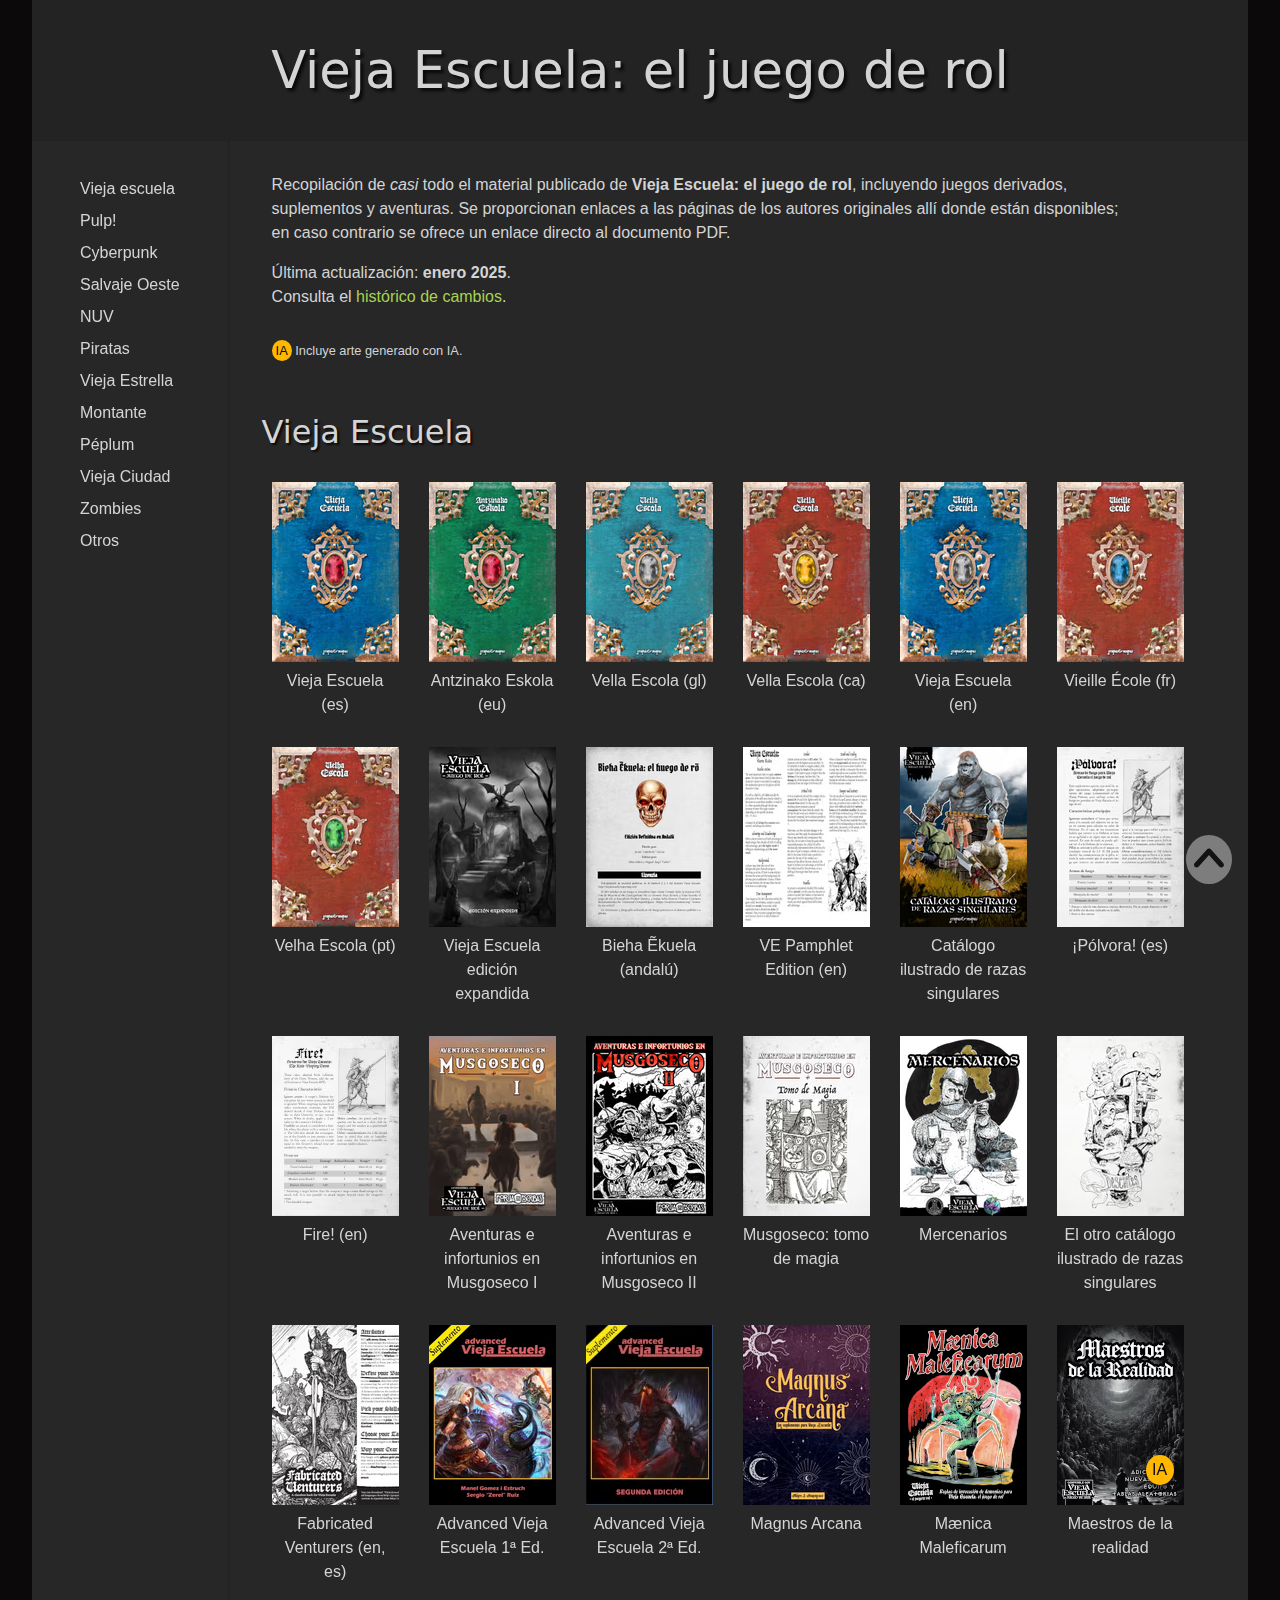
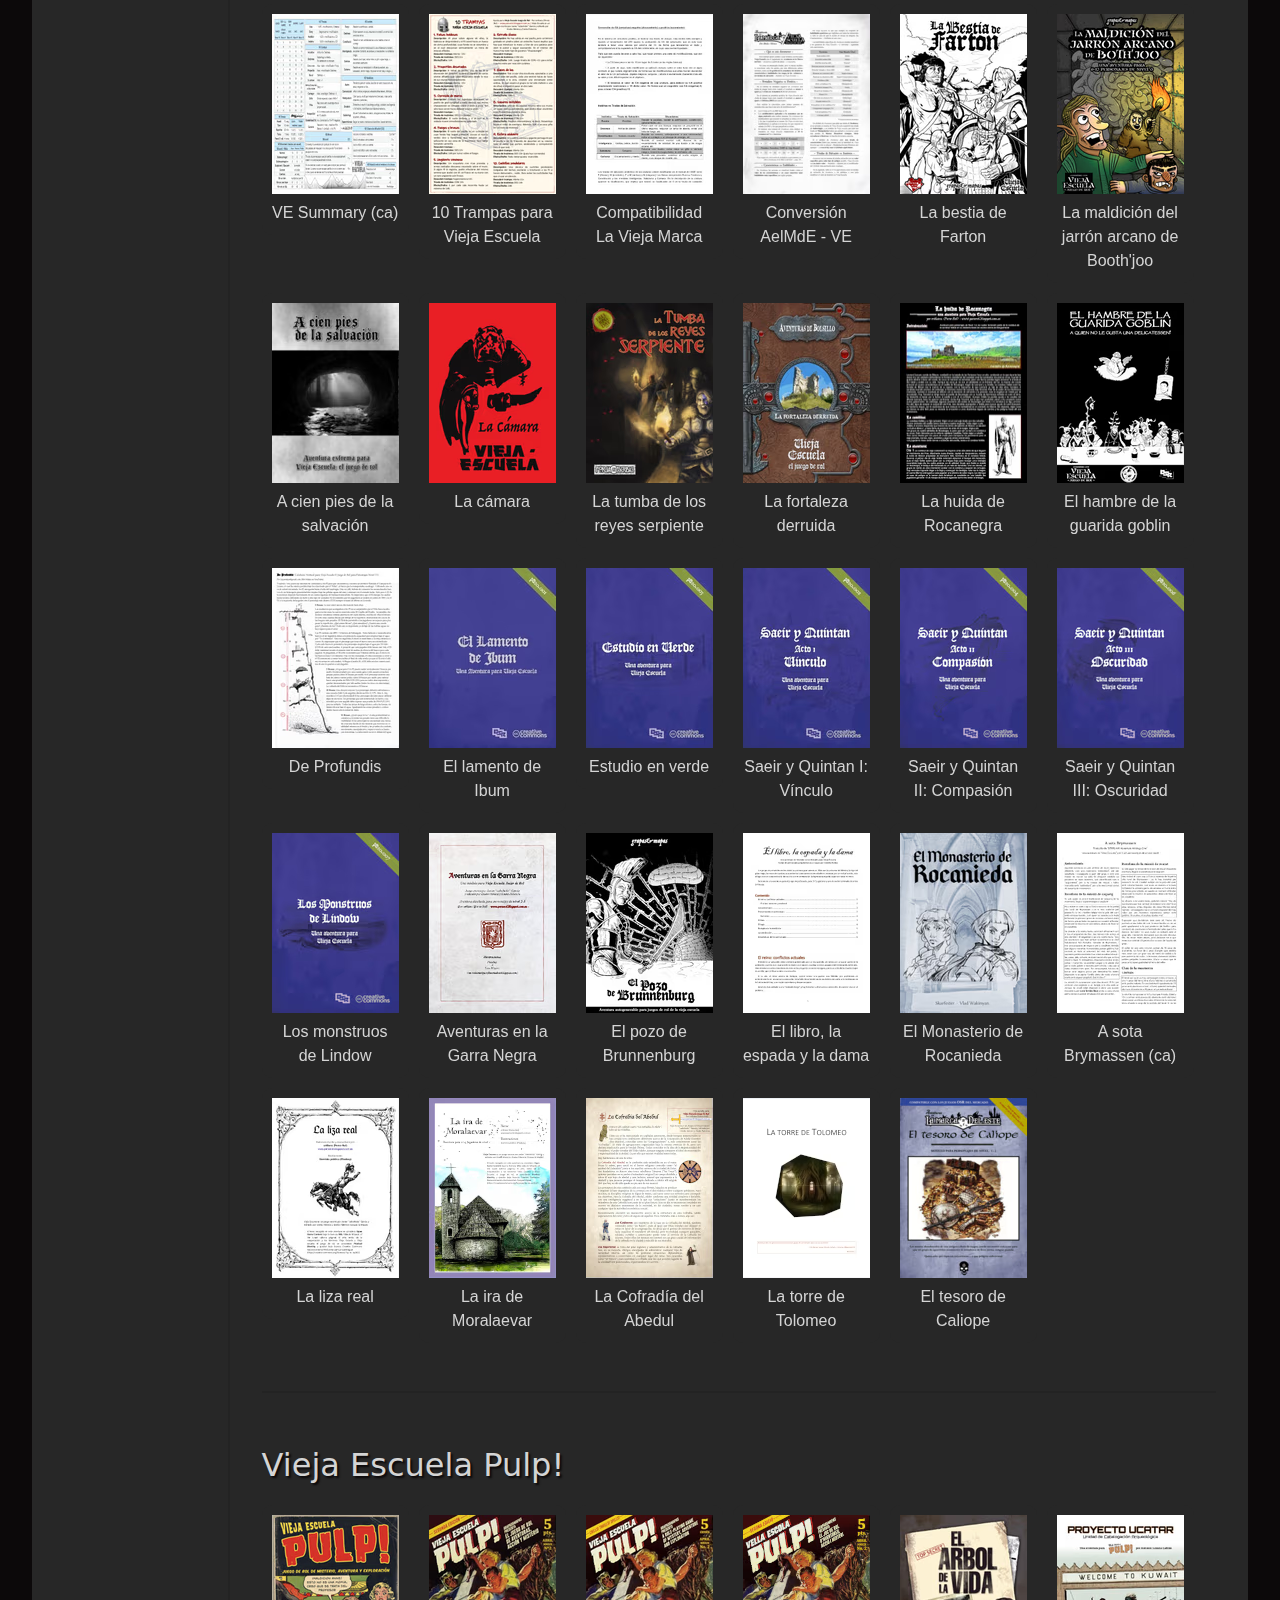
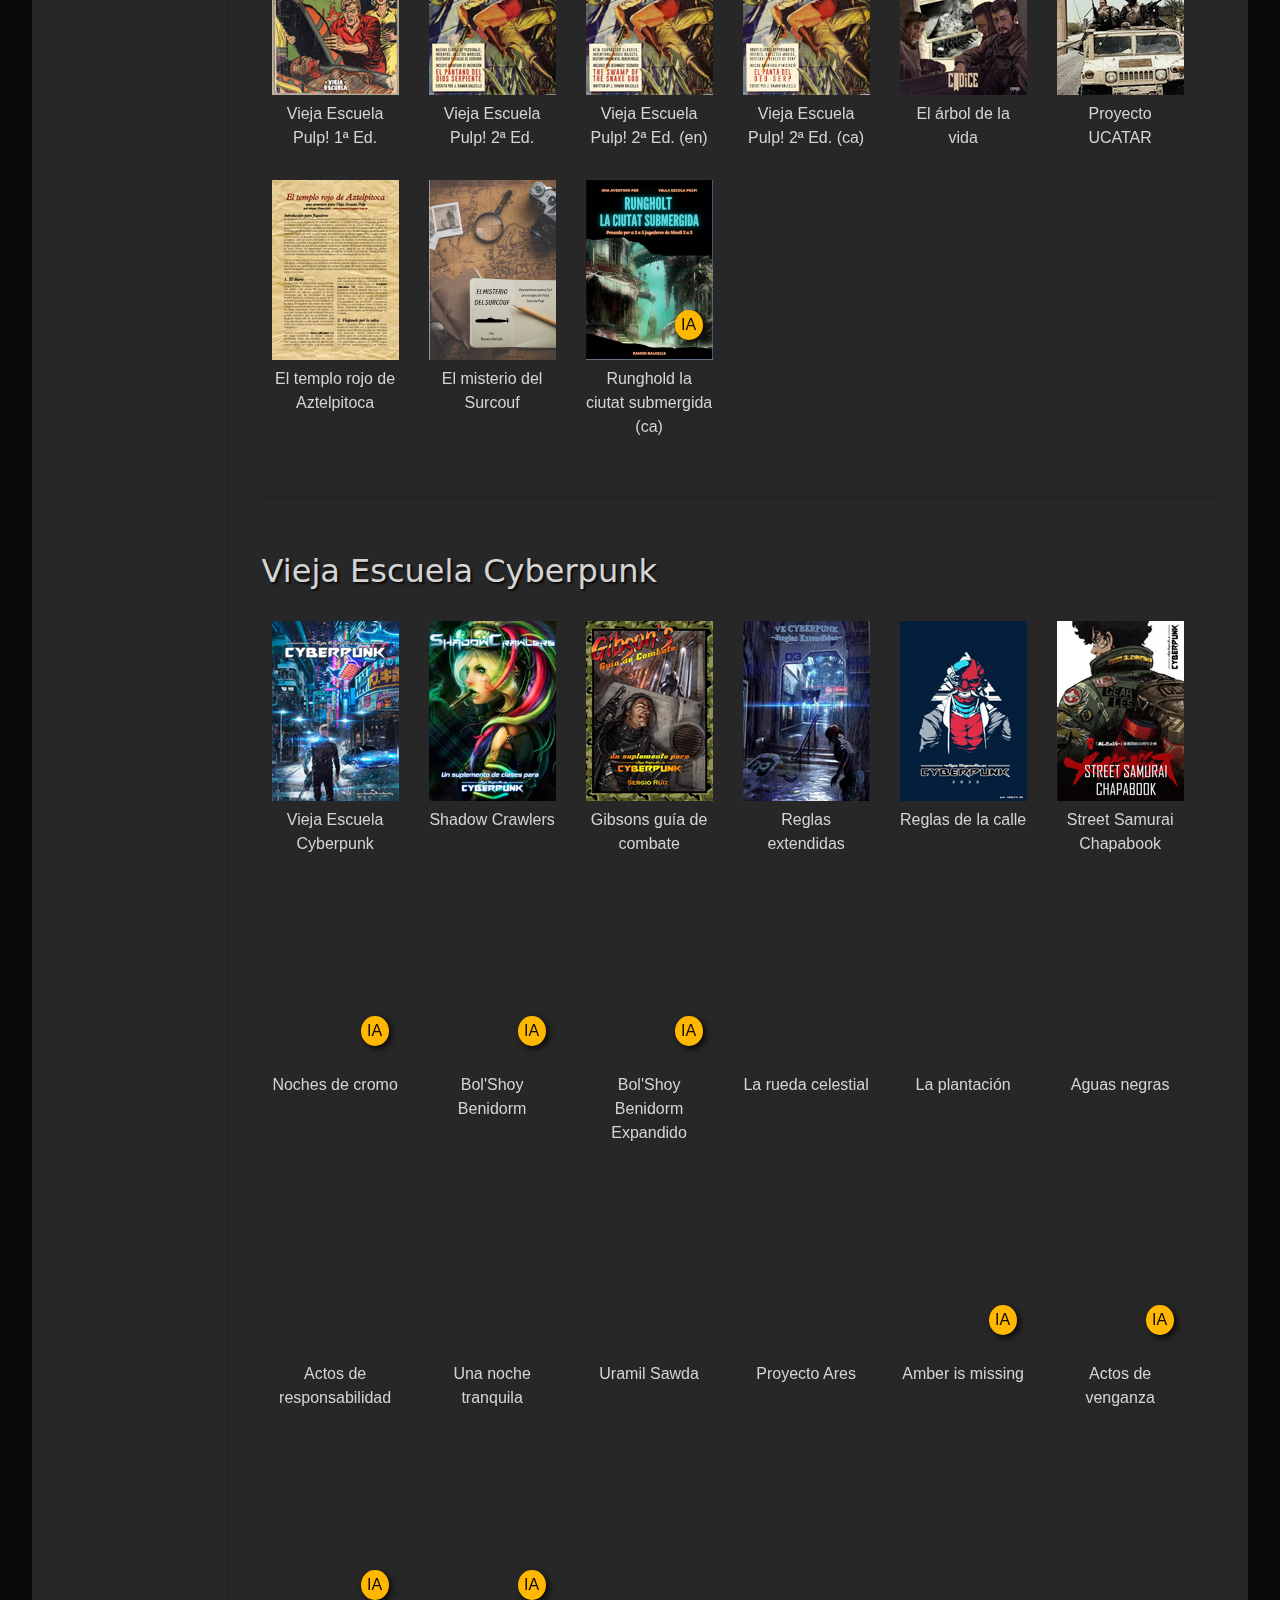
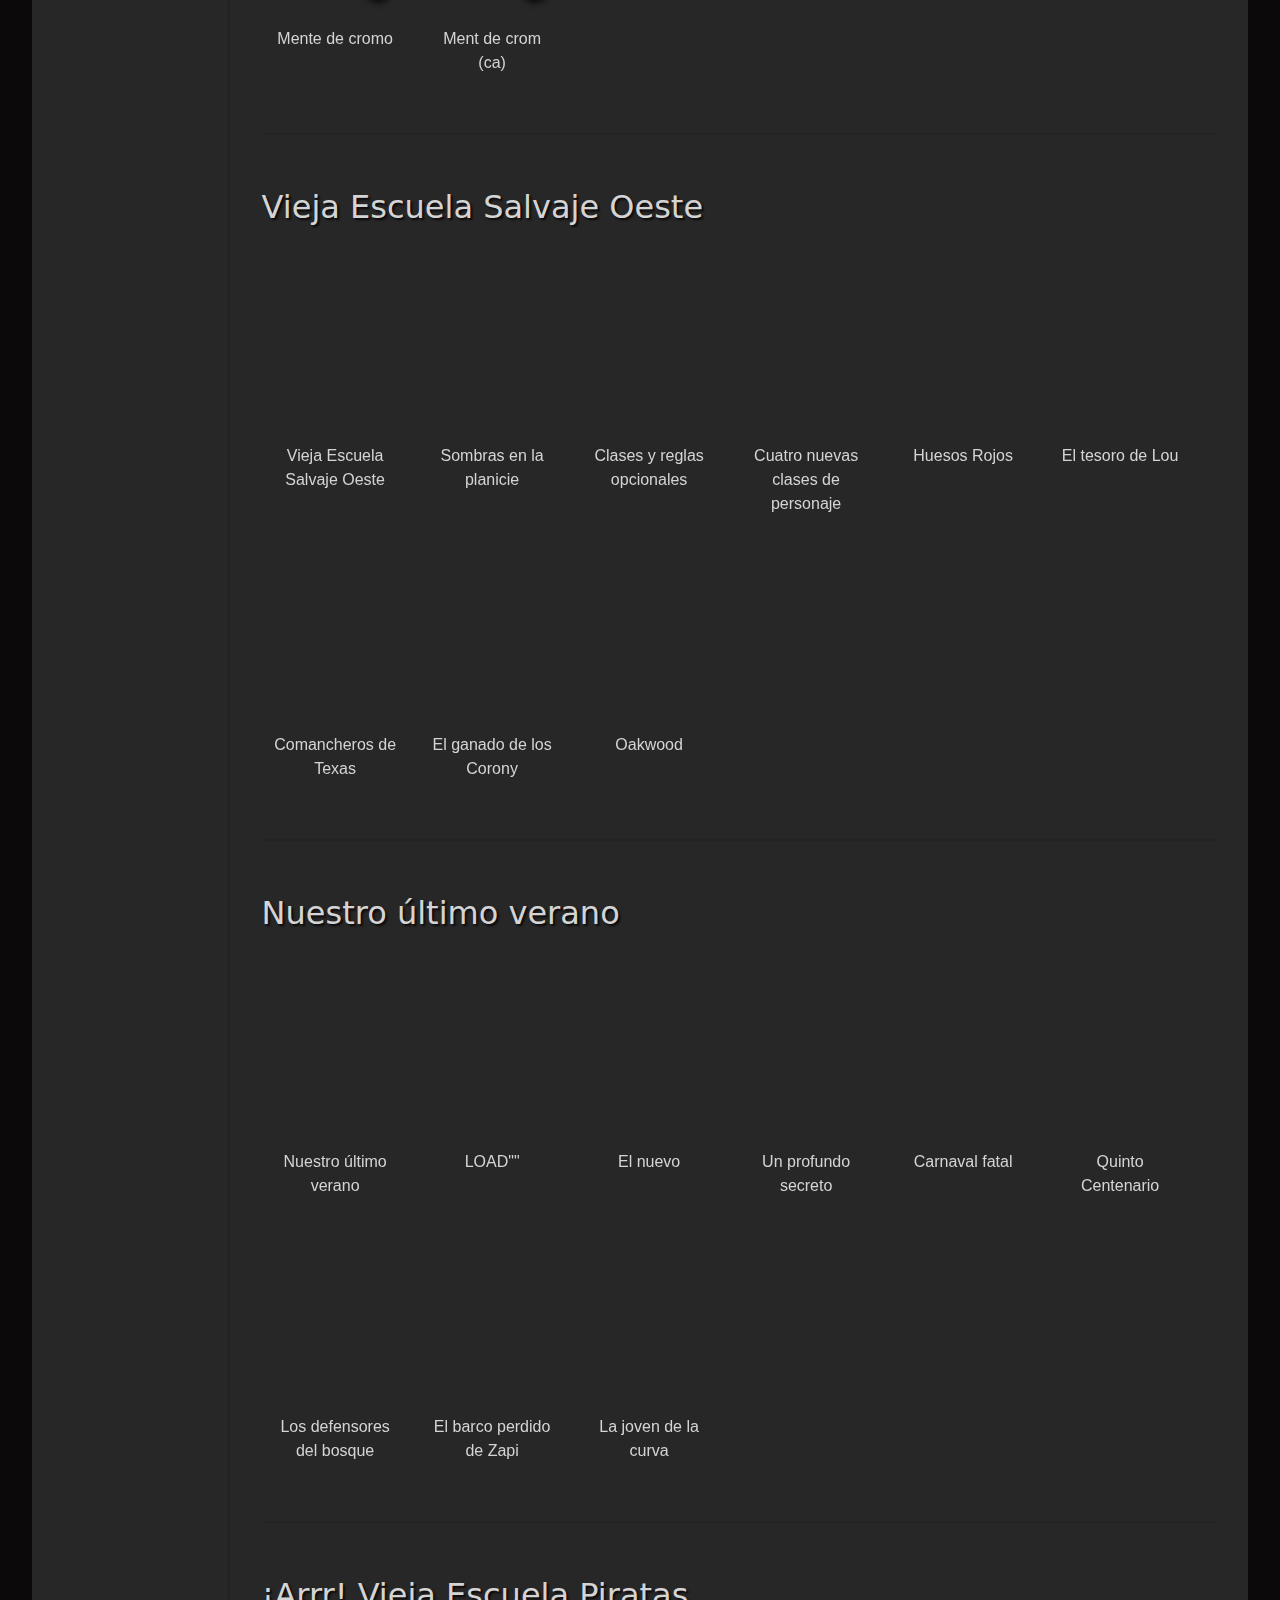
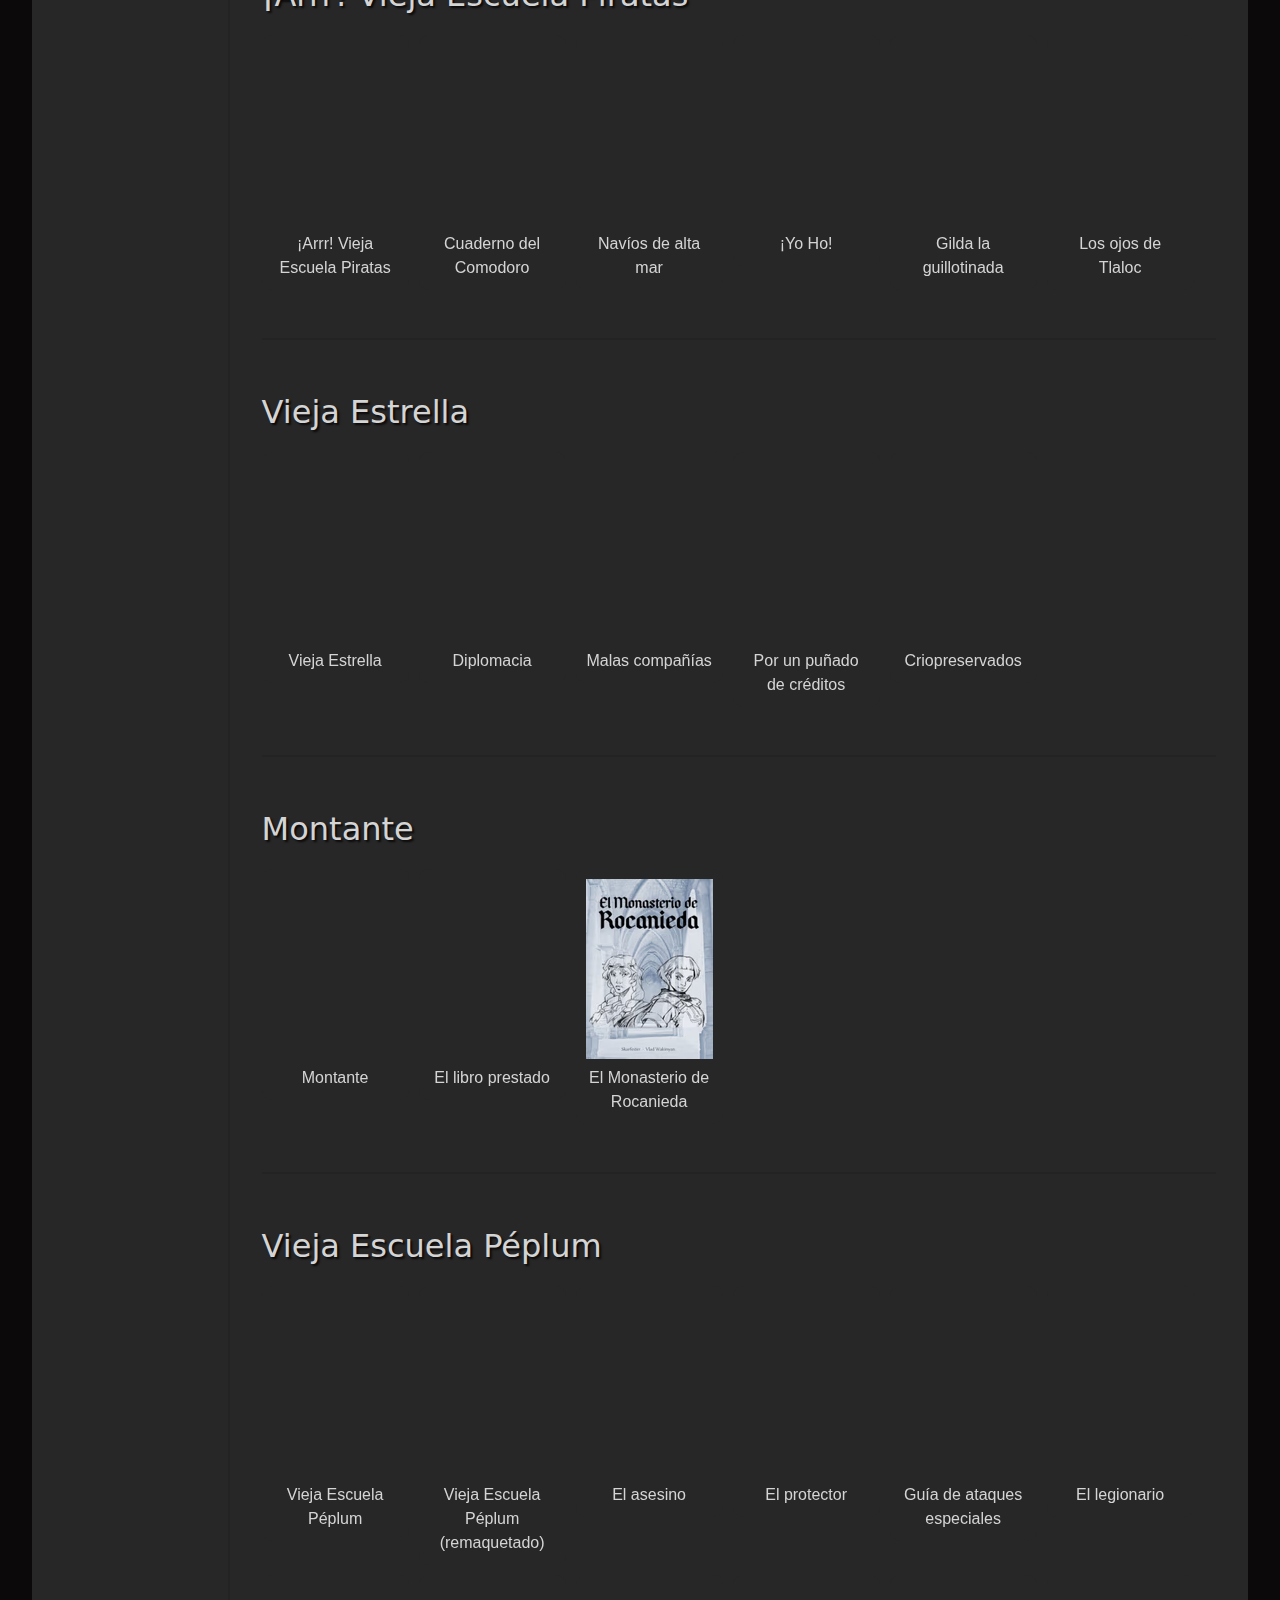
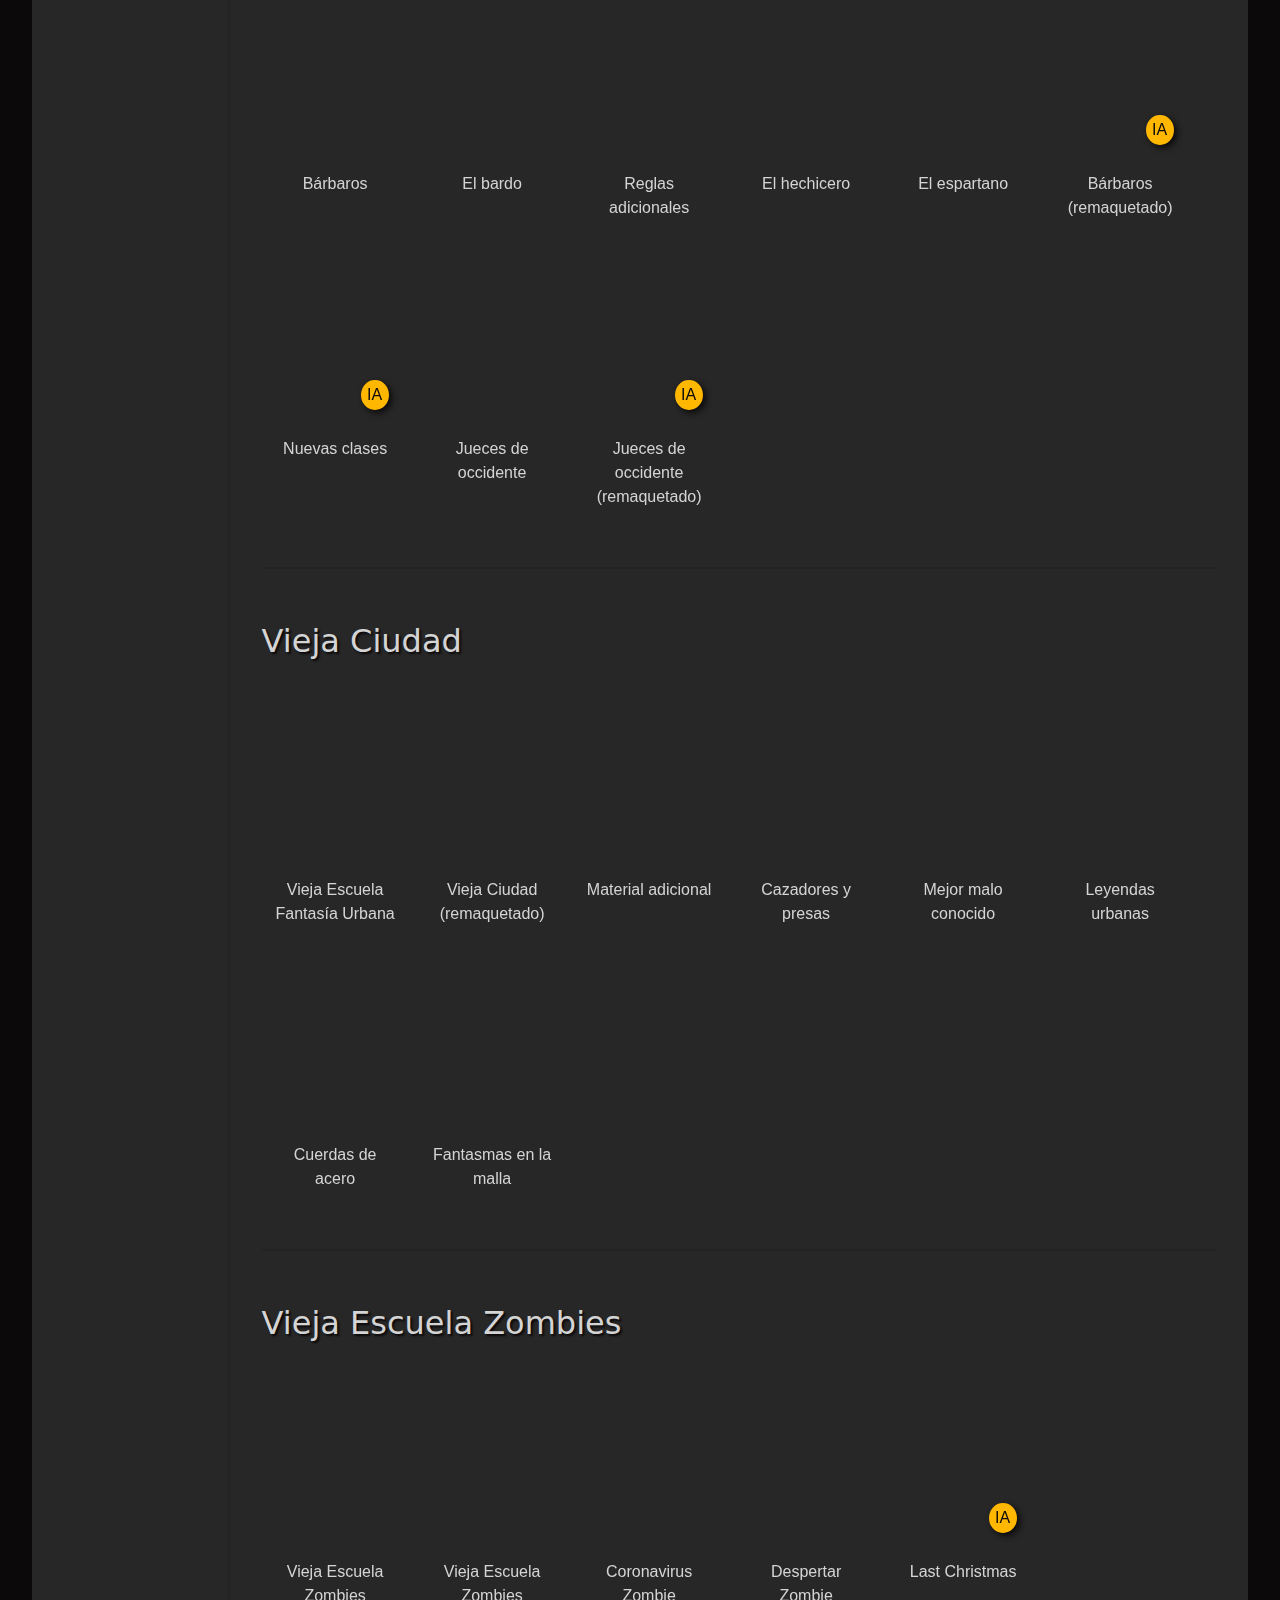
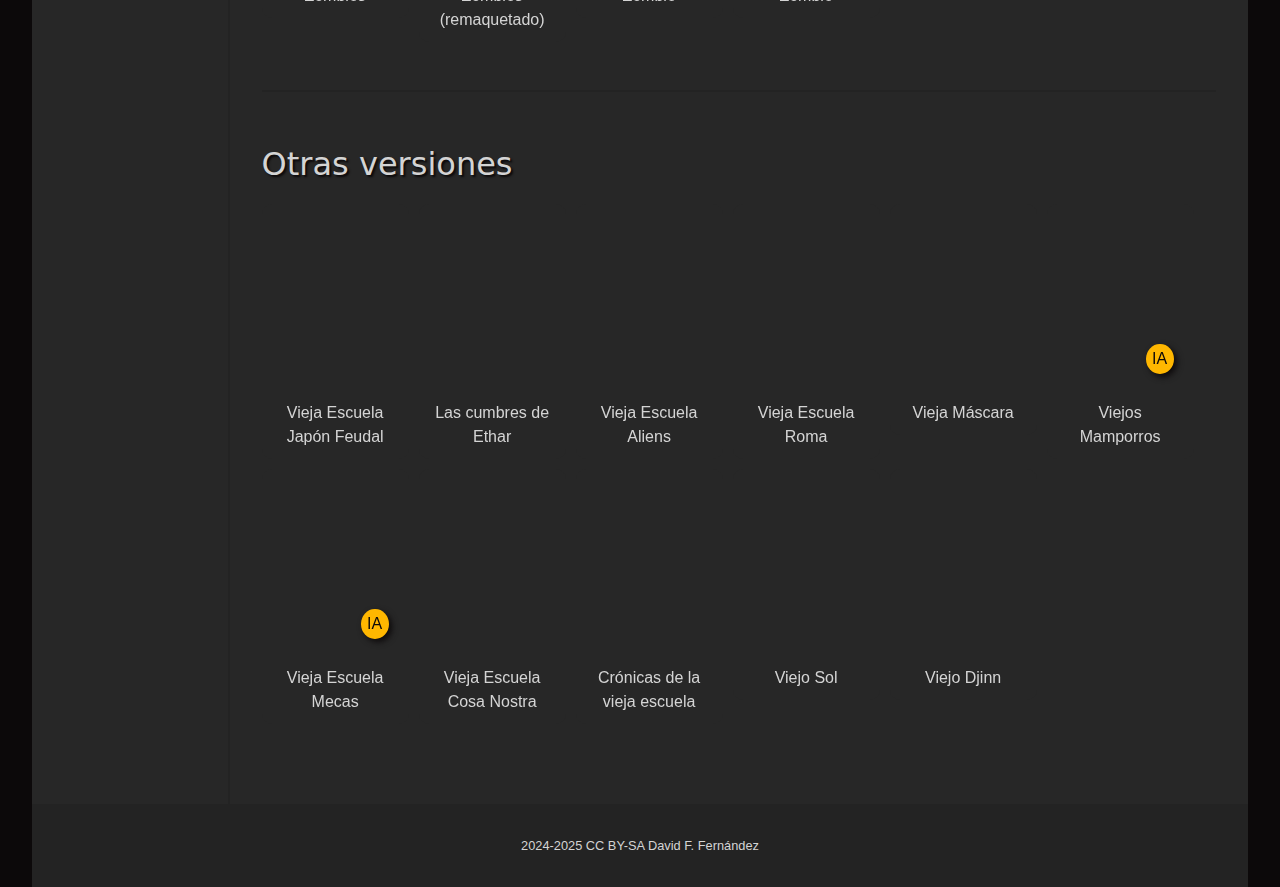
==== commit cdc95e6c: "nuevo material, histórico" ====
--- a/viejaescuela.html
+++ b/viejaescuela.html
@@ -55,7 +55,7 @@
         </aside>
         <main>
             <p>Recopilación de <em>casi</em> todo el material publicado de <strong>Vieja Escuela: el juego de rol</strong>, incluyendo juegos derivados, suplementos y aventuras. Se proporcionan enlaces a las páginas de los autores originales allí donde están disponibles; en caso contrario se ofrece un enlace directo al documento PDF.</p>
-            <p>Última actualización: <strong>julio 2024</strong>.</p>
+            <p>Última actualización: <strong>enero 2025</strong>.</br>Consulta el <a href="historico.html">histórico de cambios</a>.</p>
             <p class="petit"><span class="ia">IA</span> Incluye arte generado con IA.</p>
             <article id="ve">
                 <h2>Vieja Escuela</h2>
@@ -217,12 +217,18 @@
                             <figcaption>10 Trampas para Vieja Escuela</figcaption>
                         </figure>
                     </a>
-                    <a href="https://drive.google.com/file/d/1G5uAVaye2Kr3IdqEQiV7mkwRtWVVje4t/view" title="web externa">
+                    <a href="https://drive.google.com/file/d/1G5uAVaye2Kr3IdqEQiV7mkwRtWVVje4t" title="PDF">
                         <figure>
                             <img src="veimg/ve44.avif" alt="portada" width="127" height="180" loading="lazy">
                             <figcaption>Compatibilidad La Vieja Marca</figcaption>
                         </figure>
                     </a>
+					<a href="https://www.patreon.com/posts/convierte-entre-117602309" title="web externa">
+                        <figure>
+                            <img src="veimg/ve51.avif" alt="portada" width="127" height="180" loading="lazy">
+                            <figcaption>Conversión AelMdE - VE</figcaption>
+                        </figure>
+                    </a>
                     <a href="http://www.elcuartitodelosroles.com/2018/03/archivos-la-bestia-de-farton-partida.html" title="web externa">
                         <figure>
                             <img src="veimg/ve6.avif" alt="portada" width="127" height="180" loading="lazy">
@@ -241,7 +247,7 @@
                             <figcaption>A cien pies de la salvación</figcaption>
                         </figure>
                     </a>
-                    <a href="https://drive.google.com/file/d/1IBff00iM657HGs5atuLaoPjRX32DQavW/view?usp=sharing" title="PDF">
+                    <a href="https://drive.google.com/file/d/1IBff00iM657HGs5atuLaoPjRX32DQavW" title="PDF">
                         <figure>
                             <img src="veimg/ve10.avif" alt="portada" width="127" height="180" loading="lazy">
                             <figcaption>La cámara</figcaption>
@@ -367,6 +373,12 @@
                             <figcaption>La torre de Tolomeo</figcaption>
                         </figure>
                     </a>
+					<a href="https://codexdelamarca.com/posts/el-tesoro-de-caliope" title="web externa">
+                        <figure>
+                            <img src="veimg/ve52.avif" alt="portada" width="127" height="180" loading="lazy">
+                            <figcaption>El tesoro de Caliope</figcaption>
+                        </figure>
+                    </a>
                 </div>
             </article>
             <article id="vep">
@@ -479,6 +491,12 @@
                             <figcaption>Bol'Shoy Benidorm<span class="ia">IA</span></figcaption>
                         </figure>
                     </a>
+					<a href="https://caballerosdeneon.blogspot.com/2024/10/noches-de-cromo-bolshoy-benidorm.html" title="web externa">
+                        <figure>
+                            <img src="veimg/vec19.avif" alt="portada" width="127" height="180" loading="lazy">
+                            <figcaption>Bol'Shoy Benidorm Expandido<span class="ia">IA</span></figcaption>
+                        </figure>
+                    </a>
                     <a href="https://grapasymapas.com/cyberpunk" title="web externa">
                         <figure>
                             <img src="veimg/vec1.avif" alt="portada" width="127" height="180" loading="lazy">
@@ -645,7 +663,7 @@
                             <figcaption>Quinto Centenario</figcaption>
                         </figure>
                     </a>
-                    <a href="https://drive.google.com/file/d/1ffOze2mwlPJabbwgOPpaSIJteJwafxI-/view" title="PDF">
+                    <a href="https://drive.google.com/file/d/1ffOze2mwlPJabbwgOPpaSIJteJwafxI-" title="PDF">
                         <figure>
                             <img src="veimg/nuv6.avif" alt="portada" width="127" height="180" loading="lazy">
                             <figcaption>Los defensores del bosque</figcaption>
@@ -992,7 +1010,7 @@
                             <figcaption>Vieja Escuela Mecas<span class="ia">IA</span></figcaption>
                         </figure>
                     </a>
-                    <a href="https://drive.google.com/file/d/1RZIsXinKU-6IeiFjc7hTJB9xqj7bgKIL/view" title="web externa">
+                    <a href="https://drive.google.com/file/d/1RZIsXinKU-6IeiFjc7hTJB9xqj7bgKIL" title="web externa">
                         <figure>
                             <img src="veimg/vecn0.avif" alt="portada" width="127" height="180" loading="lazy">
                             <figcaption>Vieja Escuela Cosa Nostra</figcaption>
@@ -1008,6 +1026,12 @@
                         <figure>
                             <img src="veimg/vs0.avif" alt="portada" width="127" height="180" loading="lazy">
                             <figcaption>Viejo Sol</figcaption>
+                        </figure>
+                    </a>
+					<a href="https://drive.google.com/file/d/1suJAibtaK0HZNo1Vf5yvF79uq6OOkHtt" title="PDF">
+                        <figure>
+                            <img src="veimg/vd0.avif" alt="portada" width="127" height="180" loading="lazy">
+                            <figcaption>Viejo Djinn</figcaption>
                         </figure>
                     </a>
                 </div>
--- a/css/ve.css
+++ b/css/ve.css
@@ -263,6 +263,15 @@
 a.top:hover {
 	opacity: 1;
 }
+
+/* Registre de canvis */
+pre {
+	margin: 2rem;
+	/* white-space: pre-wrap; */
+	tab-size: 6;
+	overflow: auto;
+}
+
 /* Adaptació a mòbil */
 @media screen and (max-width: 930px) {
     div.pagina {
@@ -302,4 +311,10 @@
     input#menu:checked + nav ul {
         display: flex; /* mostrar menú al fer click */
     }
+	/* registre de canvis */
+	pre {
+		margin: 2rem 10px;
+		font-size: var(--petit);
+		width: 80vw;
+	}
 }